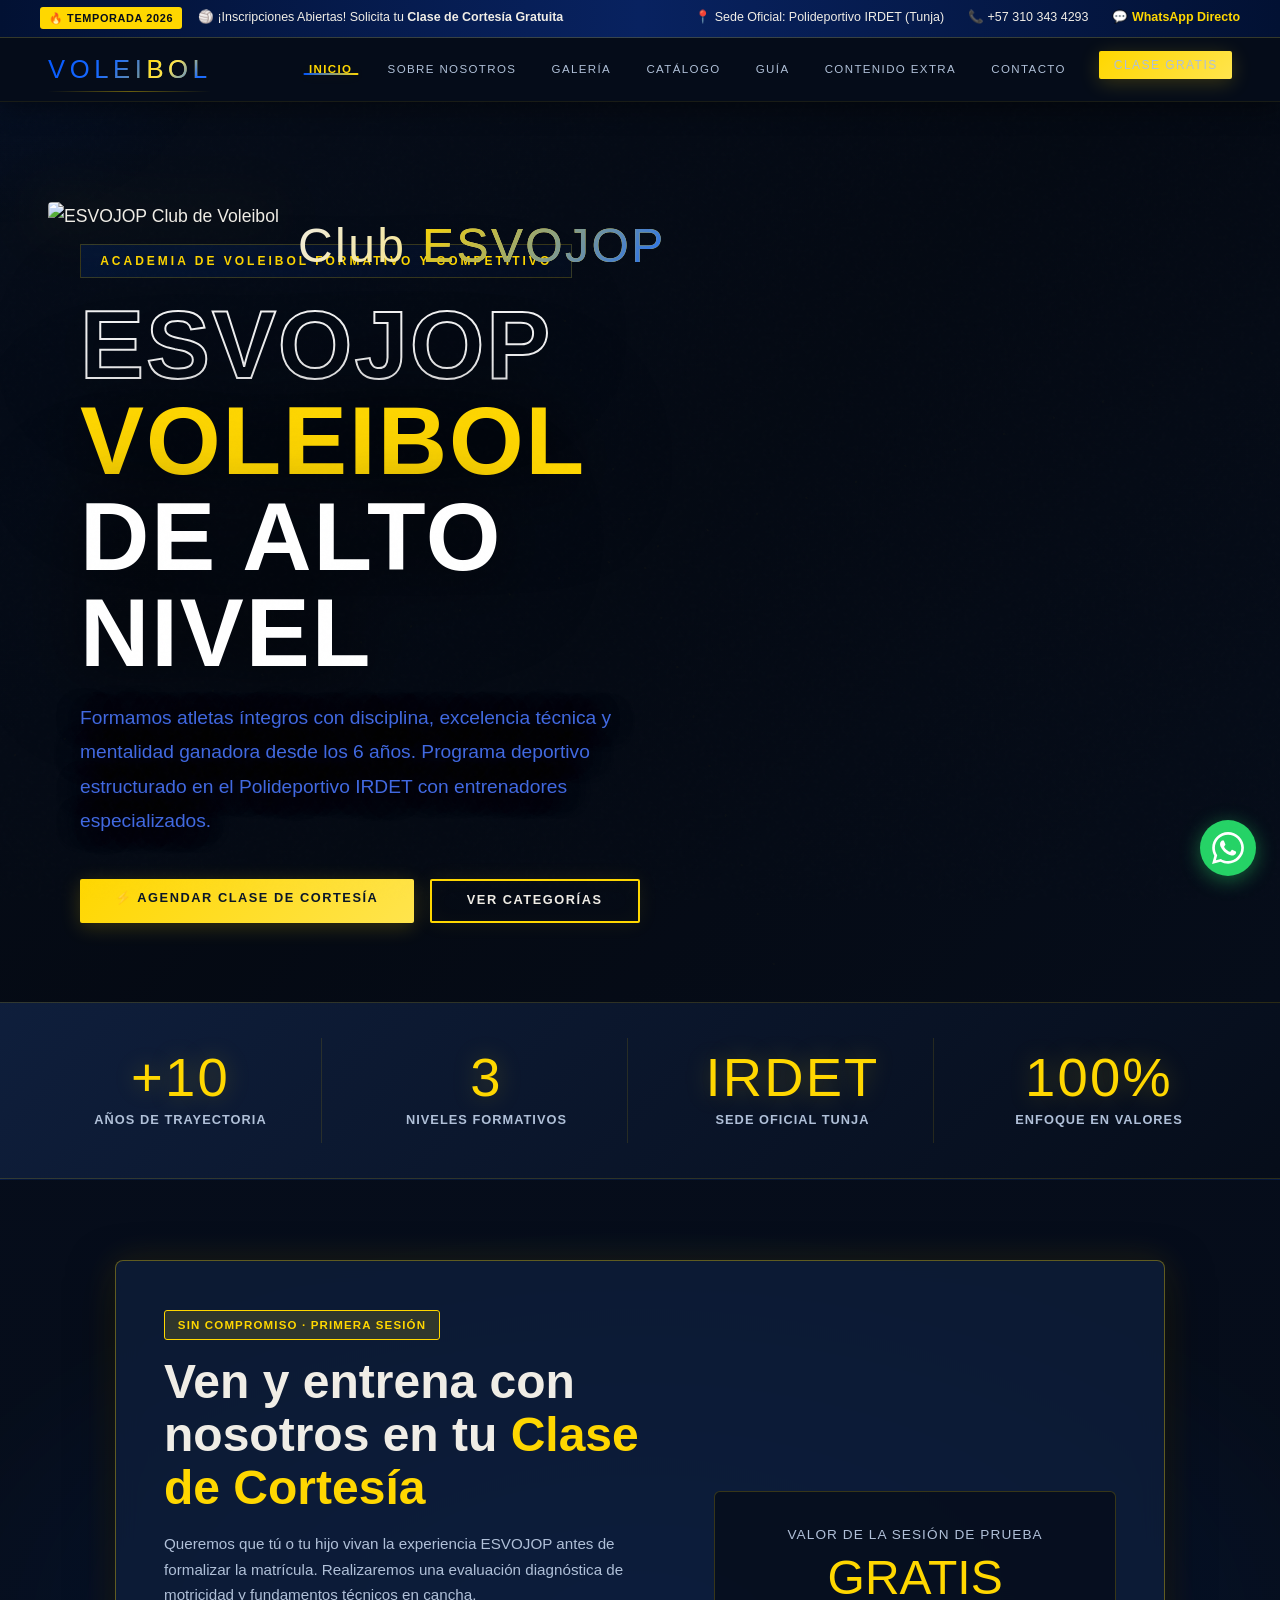
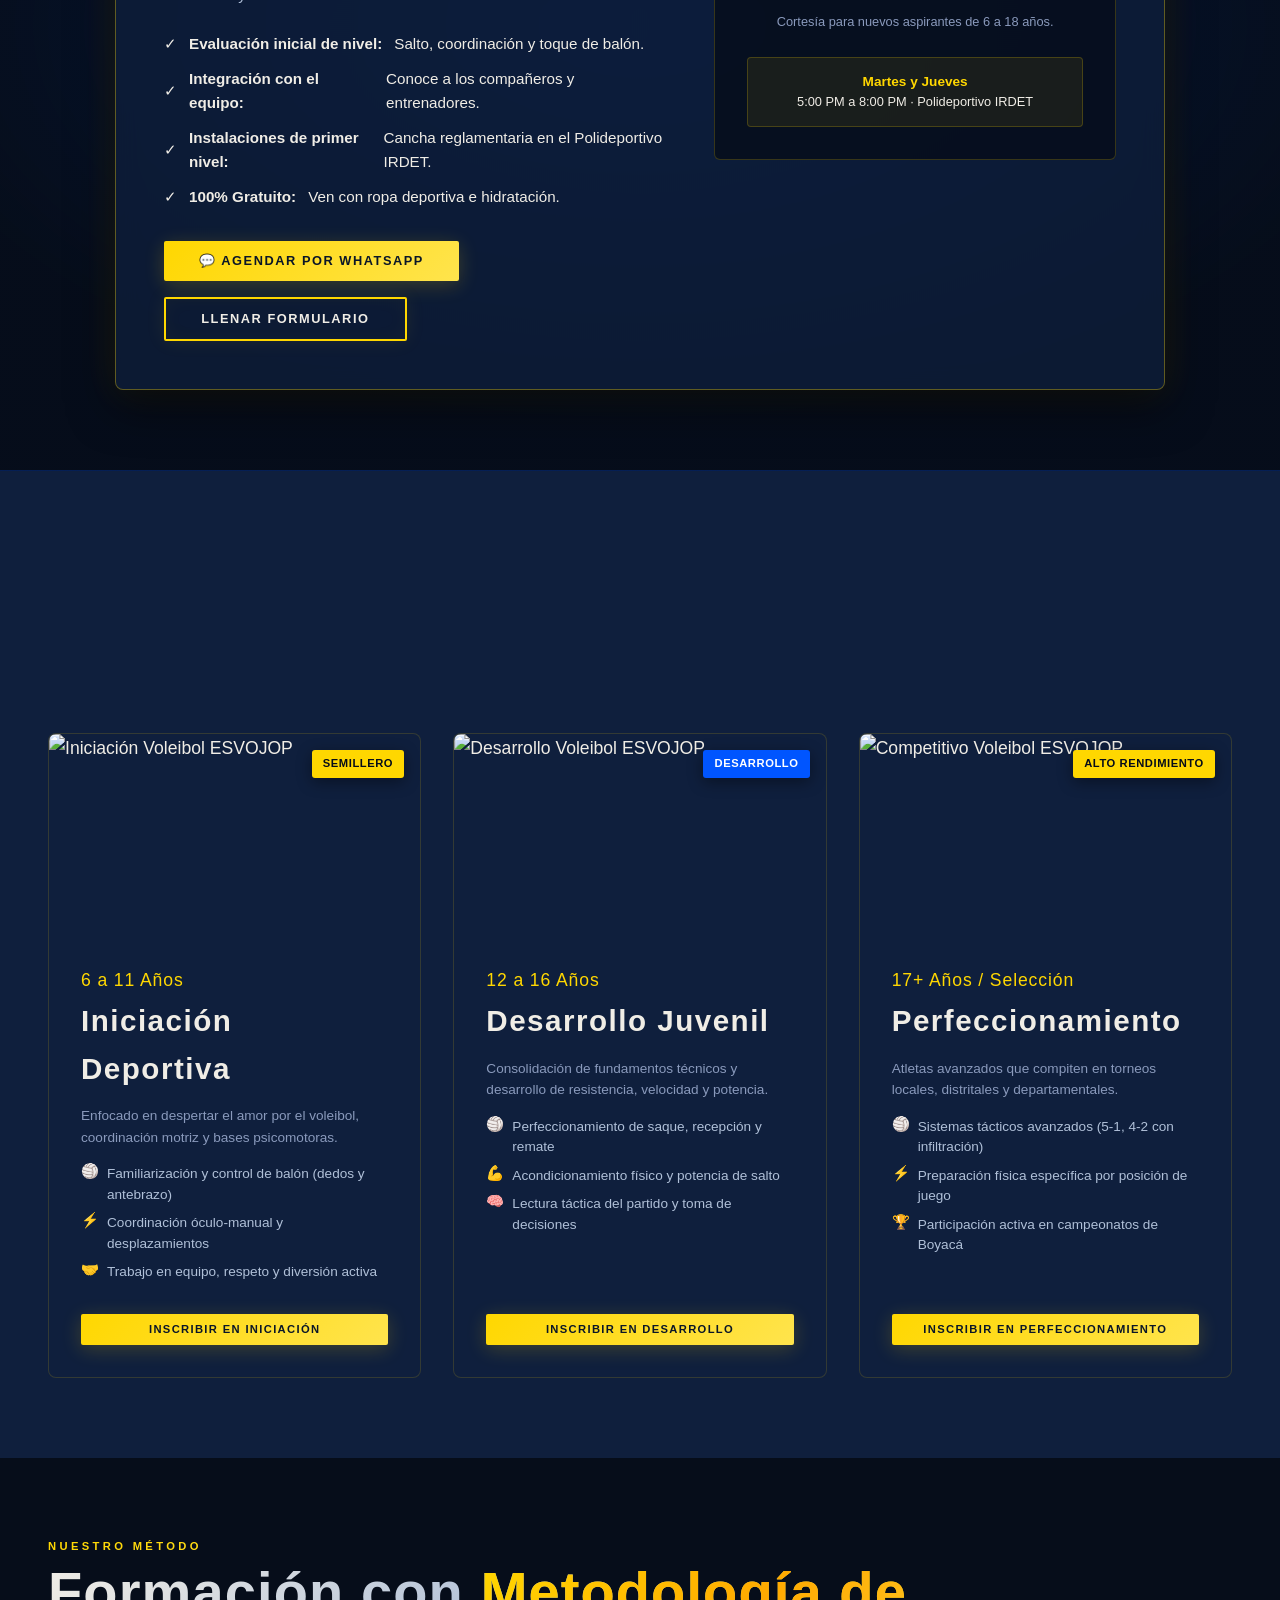
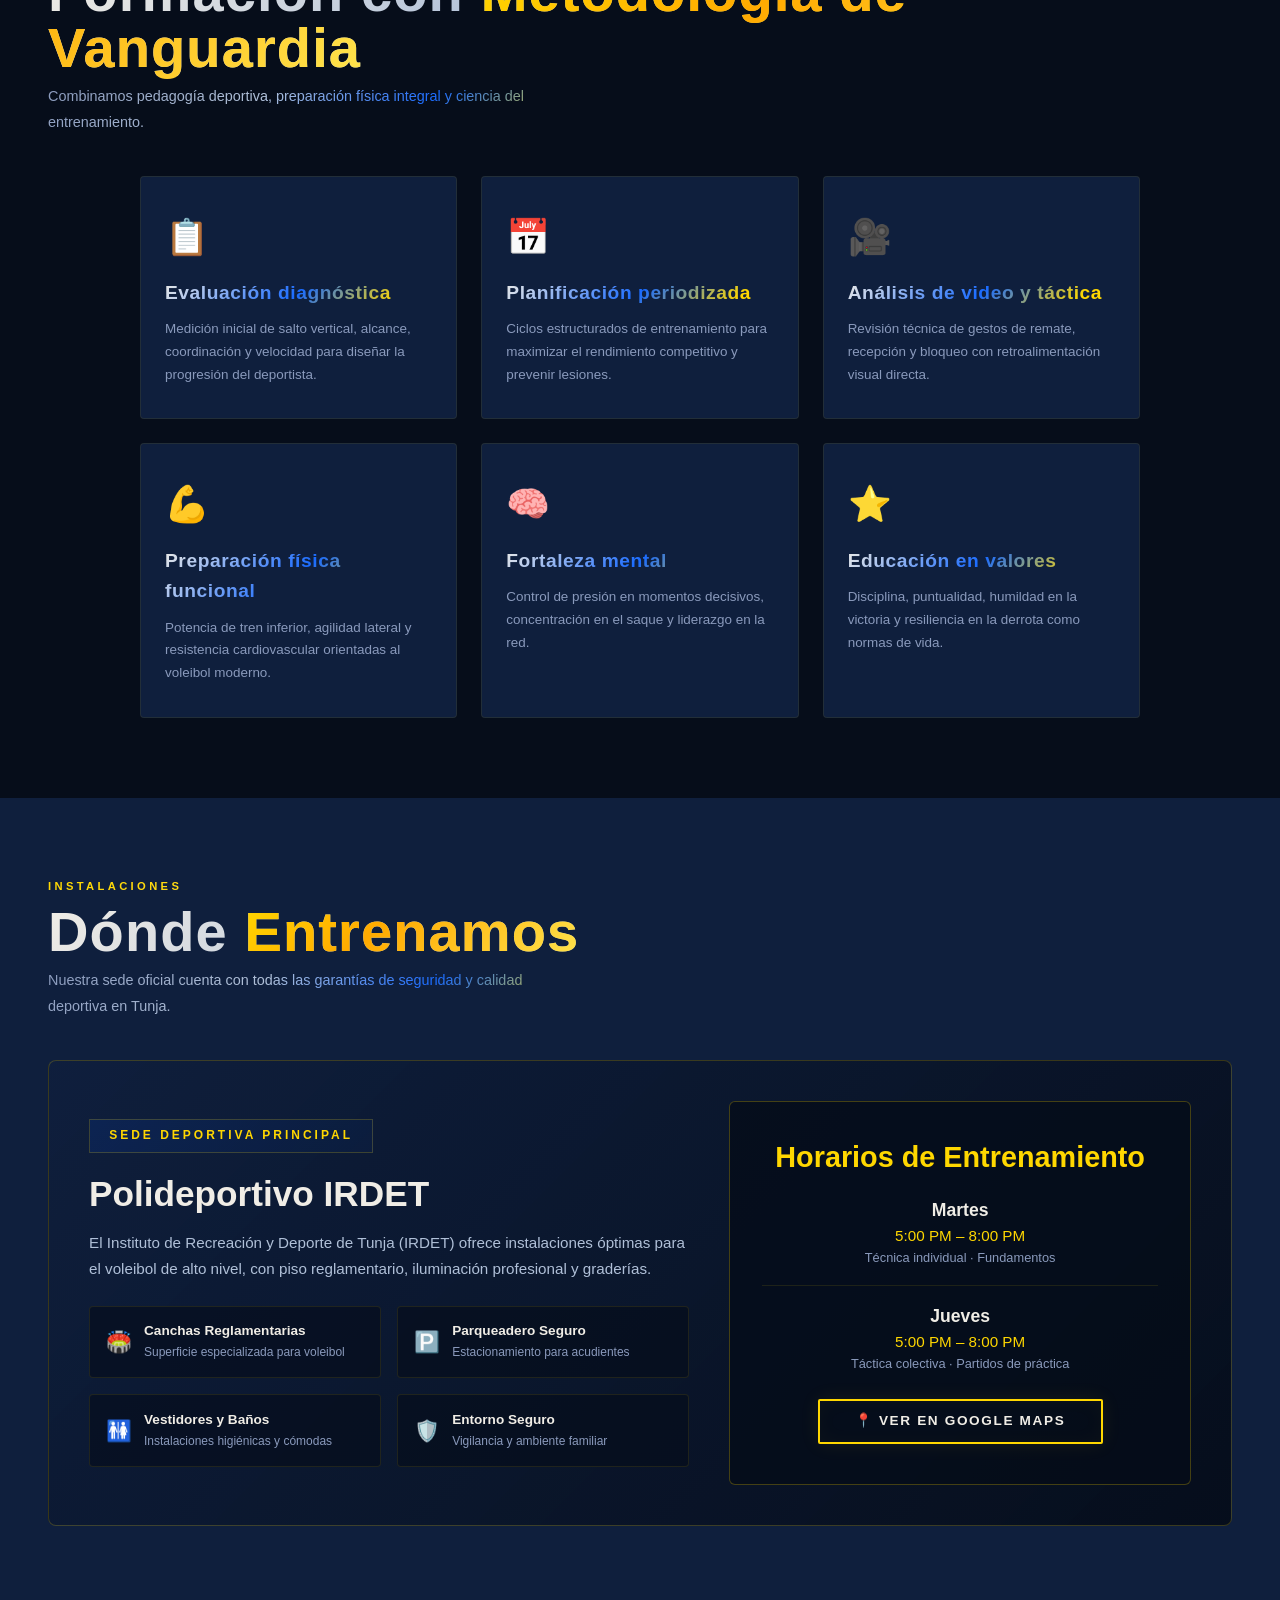
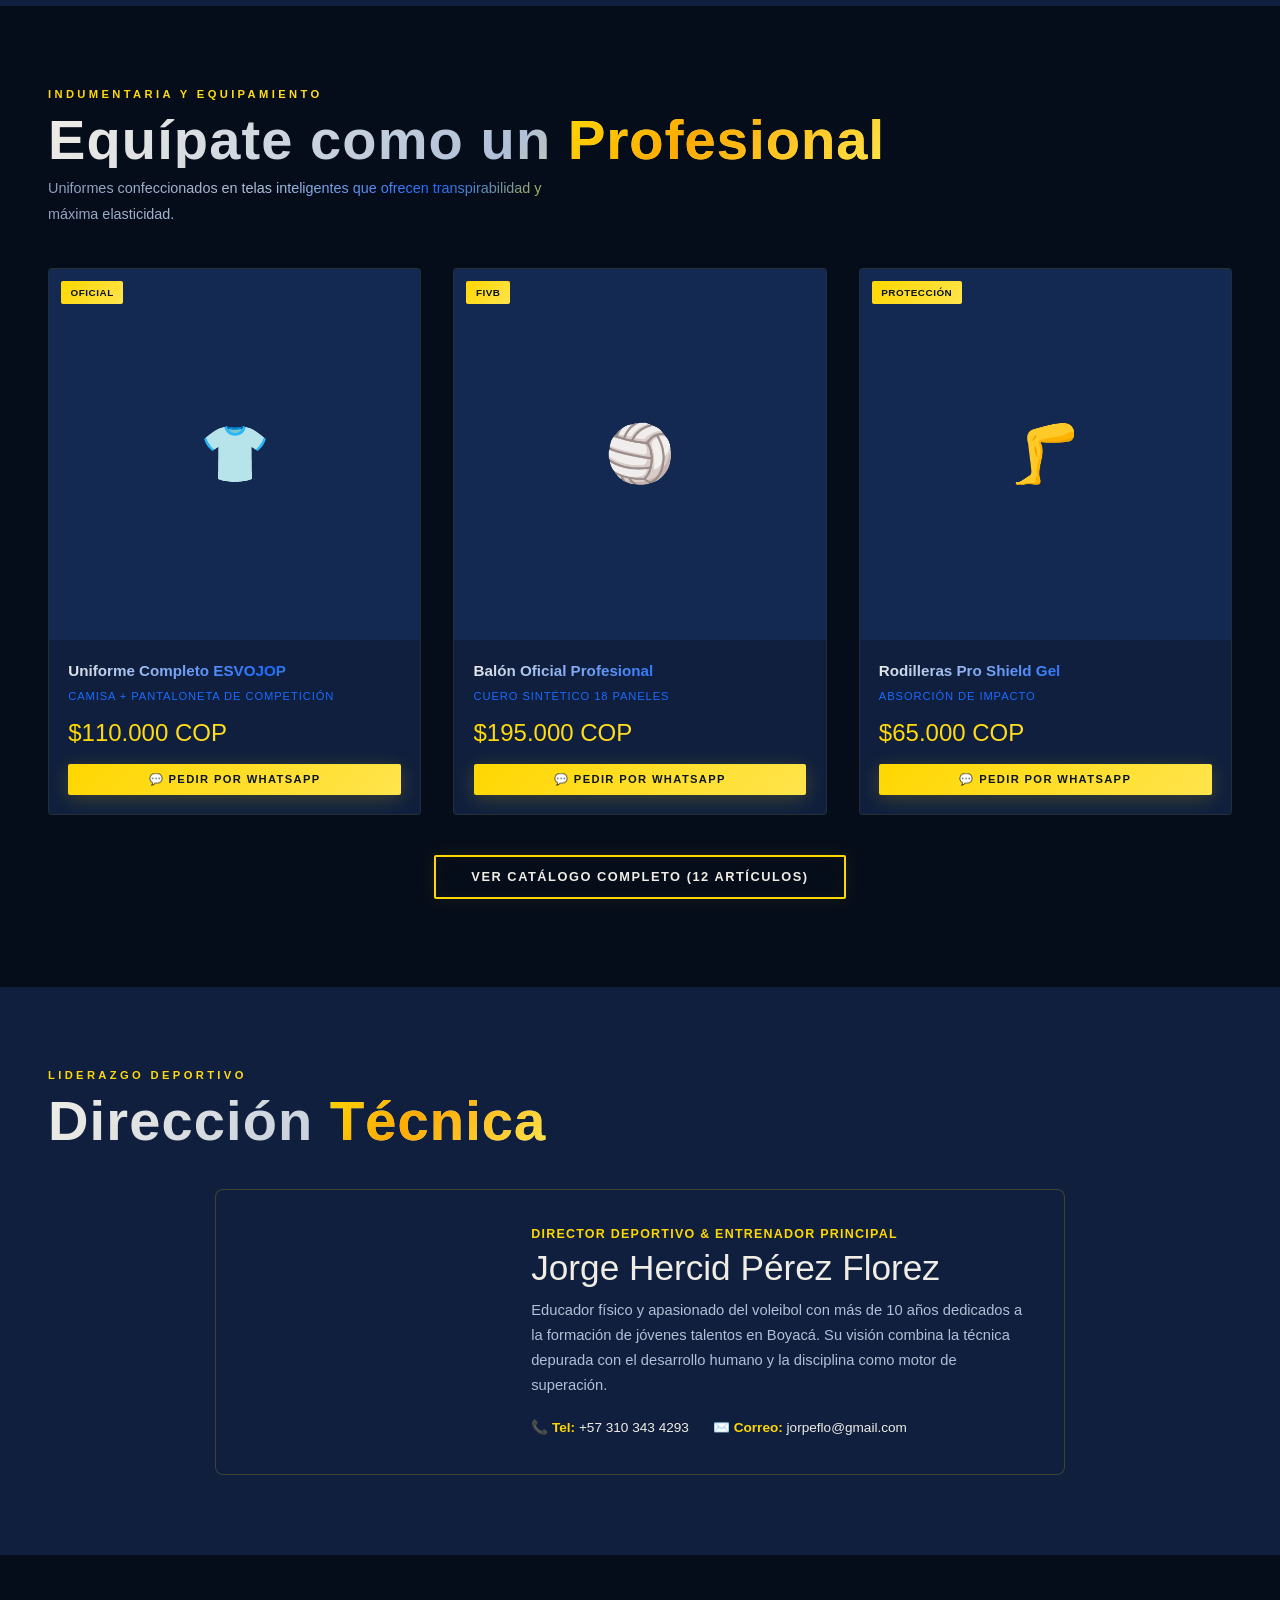
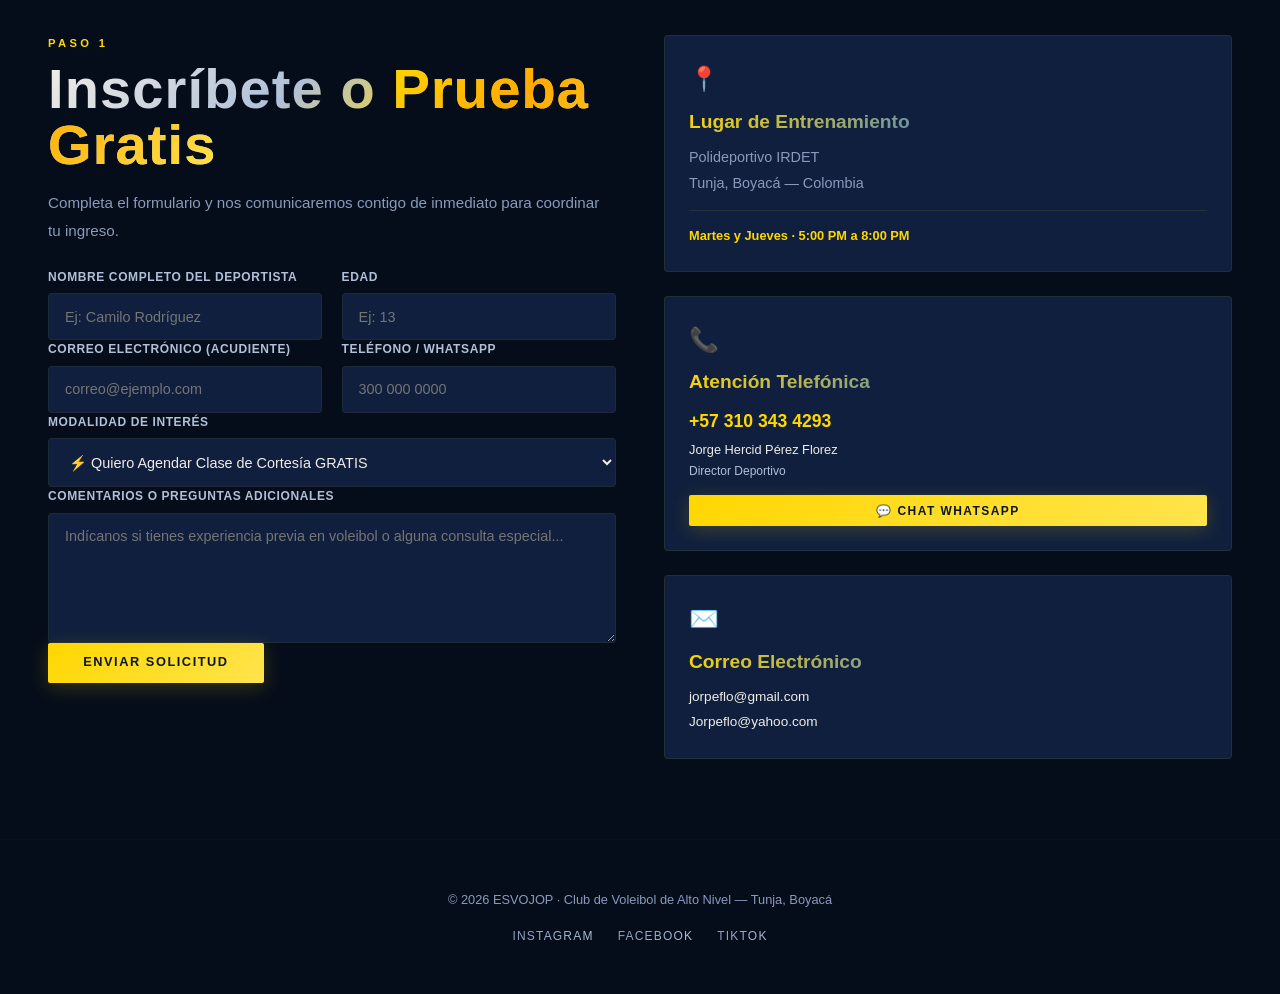
==== index.html @ 52ab551f "feat: Certificacion Oficial de Produccion MVP 1.0 - Rediseño Elite y Blindaje de Seguridad" ====
<!DOCTYPE html>
<html lang="es">
<head>
  <meta charset="UTF-8">
  <meta name="viewport" content="width=device-width, initial-scale=1.0">
  <title>ESVOJOP · Club de Voleibol de Alto Nivel | Tunja, Boyacá</title>
  <meta name="description" content="ESVOJOP · Club formativo y competitivo de voleibol en Tunja, Boyacá. Clases de cortesía gratis y formación deportiva desde los 6 años en el Polideportivo IRDET.">
  <meta property="og:title" content="ESVOJOP · Club de Voleibol de Alto Nivel">
  <meta property="og:description" content="Formación deportiva, disciplina y alto rendimiento en Tunja. Entrenamientos en el Polideportivo IRDET. ¡Agenda tu clase gratis!">
  <meta property="og:type" content="website">
  <link rel="icon" type="image/svg+xml" href="img/balon.svg">
  <link rel="preconnect" href="https://fonts.googleapis.com">
  <link rel="preconnect" href="https://fonts.gstatic.com" crossorigin>
  <link href="https://fonts.googleapis.com/css2?family=Bebas+Neue&family=Manrope:wght@400;600;700&display=swap" rel="stylesheet">
  <link rel="stylesheet" href="css/style.css">
  <meta http-equiv="Content-Security-Policy" content="default-src 'self'; script-src 'self' 'unsafe-inline'; style-src 'self' 'unsafe-inline' https://fonts.googleapis.com; font-src 'self' https://fonts.gstatic.com; img-src 'self' data:; connect-src 'self' https://formsubmit.co; frame-ancestors 'none'; form-action 'self' https://formsubmit.co">
  <meta name="referrer" content="strict-origin-when-cross-origin">
</head>
<body>

<div id="cursor"></div>

<!-- Top Announcement Bar & Navigation Header -->
<header class="site-header">
  <div class="top-bar">
    <div class="tb-left">
      <span class="tb-badge">🔥 Temporada 2026</span>
      <span>🏐 ¡Inscripciones Abiertas! Solicita tu <strong>Clase de Cortesía Gratuita</strong></span>
    </div>
    <div class="tb-right">
      <span>📍 Sede Oficial: Polideportivo IRDET (Tunja)</span>
      <span>📞 <a href="tel:+573103434293">+57 310 343 4293</a></span>
      <a href="https://wa.me/573103434293?text=Hola%20Profesor%20Jorge%2C%20quisiera%20solicitar%20una%20Clase%20de%20Cortes%C3%ADa%20Gratuita%20en%20ESVOJOP" target="_blank" rel="noopener noreferrer" style="color:var(--yellow);font-weight:700;">💬 WhatsApp Directo</a>
    </div>
  </div>

  <nav>
    <div class="logo">VOLEI<span>BOL</span></div>
    <button class="hamburger" aria-label="Menú" aria-expanded="false">
      <span></span><span></span><span></span>
    </button>
    <ul class="nav-links">
      <li><a href="index.html" class="active">Inicio</a></li>
      <li><a href="sobre-nosotros.html">Sobre Nosotros</a></li>
      <li><a href="galeria.html">Galería</a></li>
      <li><a href="tienda.html">Catálogo</a></li>
      <li><a href="guia.html">Guía</a></li>
      <li><a href="contenido-extra.html">Contenido Extra</a></li>
      <li><a href="contacto.html">Contacto</a></li>
      <li><a href="#clase-gratis" class="btn btn-secondary btn-sm" style="margin-left:1rem;padding:0.4rem 0.9rem;font-size:0.75rem;height:auto;line-height:1.2;">Clase Gratis</a></li>
    </ul>
  </nav>
</header>

<main>
  <!-- Hero Section Élite -->
  <section class="hero" id="inicio" style="background:linear-gradient(180deg, rgba(6,13,26,0.7) 0%, rgba(6,13,26,0.95) 100%), url('img/fotos/imagines/WhatsApp%20Image%202026-04-10%20at%206.04.24%20PM%20(1).jpeg') center/cover no-repeat;">
    <div class="hero-bg"></div>
    <div class="court-lines"></div>
    <div class="club-header reveal">
      <img src="img/fotos/logo/Captura%20de%20pantalla%202026-04-20%20130524.png" alt="ESVOJOP Club de Voleibol" class="club-logo">
      <div class="club-name">Club <span>ESVOJOP</span></div>
    </div>
    <div class="hero-content">
      <div class="hero-tag reveal"><span class="txt">Academia de Voleibol Formativo y Competitivo</span></div>
      <h1 class="reveal">
        <span class="outline">ESVOJOP</span><br>
        <span class="highlight">VOLEIBOL</span><br>
        <span class="blue-accent">DE ALTO NIVEL</span>
      </h1>
      <p class="reveal">Formamos atletas íntegros con disciplina, excelencia técnica y mentalidad ganadora desde los 6 años. Programa deportivo estructurado en el Polideportivo IRDET con entrenadores especializados.</p>
      <div class="hero-actions reveal">
        <a href="#clase-gratis" class="btn btn-secondary">⚡ Agendar Clase de Cortesía</a>
        <a href="#categorias" class="btn btn-outline">Ver Categorías</a>
      </div>
    </div>
  </section>

  <!-- Barra de Métricas de Confianza (Stats Strip) -->
  <div class="stats-strip">
    <div class="stats-grid reveal">
      <div class="stat-box">
        <div class="stat-number">+10</div>
        <div class="stat-label">Años de Trayectoria</div>
      </div>
      <div class="stat-box">
        <div class="stat-number">3</div>
        <div class="stat-label">Niveles Formativos</div>
      </div>
      <div class="stat-box">
        <div class="stat-number">IRDET</div>
        <div class="stat-label">Sede Oficial Tunja</div>
      </div>
      <div class="stat-box">
        <div class="stat-number">100%</div>
        <div class="stat-label">Enfoque en Valores</div>
      </div>
    </div>
  </div>

  <!-- Gancho Estrella: Clase de Cortesía Gratuita (Estilo Club Voley Master) -->
  <section class="trial-section" id="clase-gratis">
    <div class="container">
      <div class="trial-card reveal">
        <div class="trial-box-left">
          <span class="trial-badge">Sin Compromiso · Primera Sesión</span>
          <h2 class="trial-title">Ven y entrena con nosotros en tu <span>Clase de Cortesía</span></h2>
          <p style="color:var(--gray-light);font-size:0.95rem;line-height:1.7;">
            Queremos que tú o tu hijo vivan la experiencia ESVOJOP antes de formalizar la matrícula. Realizaremos una evaluación diagnóstica de motricidad y fundamentos técnicos en cancha.
          </p>
          <ul class="trial-list">
            <li><span>✓</span> <strong>Evaluación inicial de nivel:</strong> Salto, coordinación y toque de balón.</li>
            <li><span>✓</span> <strong>Integración con el equipo:</strong> Conoce a los compañeros y entrenadores.</li>
            <li><span>✓</span> <strong>Instalaciones de primer nivel:</strong> Cancha reglamentaria en el Polideportivo IRDET.</li>
            <li><span>✓</span> <strong>100% Gratuito:</strong> Ven con ropa deportiva e hidratación.</li>
          </ul>
          <div style="display:flex;gap:1rem;flex-wrap:wrap;">
            <a href="https://wa.me/573103434293?text=Hola%20Profesor%20Jorge%2C%20quiero%20agendar%20mi%20Clase%20de%20Cortes%C3%ADa%20Gratuita%20en%20ESVOJOP" target="_blank" rel="noopener noreferrer" class="btn btn-secondary">💬 Agendar por WhatsApp</a>
            <a href="#contacto" class="btn btn-outline">Llenar Formulario</a>
          </div>
        </div>
        <div class="trial-box-right">
          <div style="font-size:0.85rem;text-transform:uppercase;color:var(--gray-light);letter-spacing:0.08em;">Valor de la sesión de prueba</div>
          <div class="trial-price-tag">GRATIS</div>
          <p style="font-size:0.8rem;color:var(--gray);margin-bottom:1.5rem;">Cortesía para nuevos aspirantes de 6 a 18 años.</p>
          <div style="background:rgba(255,215,0,0.08);padding:0.8rem;border-radius:4px;border:1px solid rgba(255,215,0,0.2);">
            <div style="color:var(--yellow);font-weight:700;font-size:0.85rem;">Martes y Jueves</div>
            <div style="color:var(--white);font-size:0.8rem;">5:00 PM a 8:00 PM · Polideportivo IRDET</div>
          </div>
        </div>
      </div>
    </div>
  </section>

  <!-- Categorías Deportivas (Mini, Infantil, Juvenil, Mayores) -->
  <section class="surface-section" id="categorias">
    <div class="container">
      <div class="section-label reveal">Formación Progresiva</div>
      <h2 class="section-title reveal">Nuestras <span>Categorías</span></h2>
      <p class="levels-desc reveal">Diseñamos procesos de entrenamiento acordes a la etapa biológica y deportiva de cada atleta.</p>

      <div class="cat-grid-modern">
        <!-- Semillero / Iniciación -->
        <div class="cat-box reveal">
          <span class="cat-box-badge">Semillero</span>
          <img src="img/fotos/imagines/WhatsApp%20Image%202026-04-10%20at%206.04.25%20PM%20(3).jpeg" alt="Iniciación Voleibol ESVOJOP" class="cat-box-img">
          <div class="cat-box-body">
            <div class="cat-box-age">6 a 11 Años</div>
            <h3>Iniciación Deportiva</h3>
            <p style="font-size:0.85rem;color:var(--gray);line-height:1.6;">Enfocado en despertar el amor por el voleibol, coordinación motriz y bases psicomotoras.</p>
            <ul>
              <li><span class="bullet">🏐</span> Familiarización y control de balón (dedos y antebrazo)</li>
              <li><span class="bullet">⚡</span> Coordinación óculo-manual y desplazamientos</li>
              <li><span class="bullet">🤝</span> Trabajo en equipo, respeto y diversión activa</li>
            </ul>
            <a href="https://wa.me/573103434293?text=Hola%2C%20quiero%20informaci%C3%B3n%20para%20la%20Categor%C3%ADa%20Iniciaci%C3%B3n%20(6-11%20a%C3%B1os)" target="_blank" rel="noopener noreferrer" class="btn btn-secondary btn-sm">Inscribir en Iniciación</a>
          </div>
        </div>

        <!-- Desarrollo y Menores -->
        <div class="cat-box reveal">
          <span class="cat-box-badge" style="background:#0055ff;color:#fff;">Desarrollo</span>
          <img src="img/fotos/imagines/WhatsApp%20Image%202026-04-10%20at%206.04.24%20PM.jpeg" alt="Desarrollo Voleibol ESVOJOP" class="cat-box-img">
          <div class="cat-box-body">
            <div class="cat-box-age">12 a 16 Años</div>
            <h3>Desarrollo Juvenil</h3>
            <p style="font-size:0.85rem;color:var(--gray);line-height:1.6;">Consolidación de fundamentos técnicos y desarrollo de resistencia, velocidad y potencia.</p>
            <ul>
              <li><span class="bullet">🏐</span> Perfeccionamiento de saque, recepción y remate</li>
              <li><span class="bullet">💪</span> Acondicionamiento físico y potencia de salto</li>
              <li><span class="bullet">🧠</span> Lectura táctica del partido y toma de decisiones</li>
            </ul>
            <a href="https://wa.me/573103434293?text=Hola%2C%20quiero%20informaci%C3%B3n%20para%20la%20Categor%C3%ADa%20Desarrollo%20(12-16%20a%C3%B1os)" target="_blank" rel="noopener noreferrer" class="btn btn-secondary btn-sm">Inscribir en Desarrollo</a>
          </div>
        </div>

        <!-- Competitivo y Mayores -->
        <div class="cat-box reveal">
          <span class="cat-box-badge">Alto Rendimiento</span>
          <img src="img/fotos/imagines/WhatsApp%20Image%202026-04-10%20at%206.04.26%20PM%20(2).jpeg" alt="Competitivo Voleibol ESVOJOP" class="cat-box-img">
          <div class="cat-box-body">
            <div class="cat-box-age">17+ Años / Selección</div>
            <h3>Perfeccionamiento</h3>
            <p style="font-size:0.85rem;color:var(--gray);line-height:1.6;">Atletas avanzados que compiten en torneos locales, distritales y departamentales.</p>
            <ul>
              <li><span class="bullet">🏐</span> Sistemas tácticos avanzados (5-1, 4-2 con infiltración)</li>
              <li><span class="bullet">⚡</span> Preparación física específica por posición de juego</li>
              <li><span class="bullet">🏆</span> Participación activa en campeonatos de Boyacá</li>
            </ul>
            <a href="https://wa.me/573103434293?text=Hola%2C%20quiero%20informaci%C3%B3n%20para%20la%20Categor%C3%ADa%20Perfeccionamiento" target="_blank" rel="noopener noreferrer" class="btn btn-secondary btn-sm">Inscribir en Perfeccionamiento</a>
          </div>
        </div>
      </div>
    </div>
  </section>

  <!-- Metodología de Alto Rendimiento -->
  <section id="metodologia">
    <div class="container">
      <div class="section-label reveal">Nuestro Método</div>
      <h2 class="section-title reveal">Formación con <span>Metodología de Vanguardia</span></h2>
      <p class="levels-desc reveal">Combinamos pedagogía deportiva, preparación física integral y ciencia del entrenamiento.</p>
      <div class="met-grid">
        <div class="met-item reveal">
          <div class="met-icon">📋</div>
          <h4>Evaluación diagnóstica</h4>
          <p>Medición inicial de salto vertical, alcance, coordinación y velocidad para diseñar la progresión del deportista.</p>
        </div>
        <div class="met-item reveal">
          <div class="met-icon">📅</div>
          <h4>Planificación periodizada</h4>
          <p>Ciclos estructurados de entrenamiento para maximizar el rendimiento competitivo y prevenir lesiones.</p>
        </div>
        <div class="met-item reveal">
          <div class="met-icon">🎥</div>
          <h4>Análisis de video y táctica</h4>
          <p>Revisión técnica de gestos de remate, recepción y bloqueo con retroalimentación visual directa.</p>
        </div>
        <div class="met-item reveal">
          <div class="met-icon">💪</div>
          <h4>Preparación física funcional</h4>
          <p>Potencia de tren inferior, agilidad lateral y resistencia cardiovascular orientadas al voleibol moderno.</p>
        </div>
        <div class="met-item reveal">
          <div class="met-icon">🧠</div>
          <h4>Fortaleza mental</h4>
          <p>Control de presión en momentos decisivos, concentración en el saque y liderazgo en la red.</p>
        </div>
        <div class="met-item reveal">
          <div class="met-icon">⭐</div>
          <h4>Educación en valores</h4>
          <p>Disciplina, puntualidad, humildad en la victoria y resiliencia en la derrota como normas de vida.</p>
        </div>
      </div>
    </div>
  </section>

  <!-- Sede Oficial Polideportivo IRDET -->
  <section class="surface-section" id="sede">
    <div class="container">
      <div class="section-label reveal">Instalaciones</div>
      <h2 class="section-title reveal">Dónde <span>Entrenamos</span></h2>
      <p class="levels-desc reveal">Nuestra sede oficial cuenta con todas las garantías de seguridad y calidad deportiva en Tunja.</p>

      <div class="venue-strip reveal">
        <div>
          <div class="hero-tag" style="margin-bottom:0.8rem;"><span class="txt">Sede Deportiva Principal</span></div>
          <h3 style="font-family:var(--font-display);font-size:2.2rem;color:var(--white);margin-bottom:0.5rem;">Polideportivo IRDET</h3>
          <p style="color:var(--gray-light);font-size:0.95rem;line-height:1.7;">
            El Instituto de Recreación y Deporte de Tunja (IRDET) ofrece instalaciones óptimas para el voleibol de alto nivel, con piso reglamentario, iluminación profesional y graderías.
          </p>
          <div class="venue-features">
            <div class="v-feat">
              <span class="vf-icon">🏟️</span>
              <div>
                <h5>Canchas Reglamentarias</h5>
                <p>Superficie especializada para voleibol</p>
              </div>
            </div>
            <div class="v-feat">
              <span class="vf-icon">🅿️</span>
              <div>
                <h5>Parqueadero Seguro</h5>
                <p>Estacionamiento para acudientes</p>
              </div>
            </div>
            <div class="v-feat">
              <span class="vf-icon">🚻</span>
              <div>
                <h5>Vestidores y Baños</h5>
                <p>Instalaciones higiénicas y cómodas</p>
              </div>
            </div>
            <div class="v-feat">
              <span class="vf-icon">🛡️</span>
              <div>
                <h5>Entorno Seguro</h5>
                <p>Vigilancia y ambiente familiar</p>
              </div>
            </div>
          </div>
        </div>

        <div style="background:rgba(6,13,26,0.8);border:1px solid rgba(255,215,0,0.25);border-radius:6px;padding:2rem;text-align:center;">
          <h4 style="font-family:var(--font-display);font-size:1.8rem;color:var(--yellow);margin-bottom:1rem;">Horarios de Entrenamiento</h4>
          <div style="border-bottom:1px solid rgba(255,215,0,0.1);padding-bottom:1rem;margin-bottom:1rem;">
            <div style="font-weight:700;color:var(--white);font-size:1.1rem;">Martes</div>
            <div style="color:var(--yellow);font-size:0.95rem;">5:00 PM – 8:00 PM</div>
            <div style="font-size:0.8rem;color:var(--gray);">Técnica individual · Fundamentos</div>
          </div>
          <div style="margin-bottom:1.5rem;">
            <div style="font-weight:700;color:var(--white);font-size:1.1rem;">Jueves</div>
            <div style="color:var(--yellow);font-size:0.95rem;">5:00 PM – 8:00 PM</div>
            <div style="font-size:0.8rem;color:var(--gray);">Táctica colectiva · Partidos de práctica</div>
          </div>
          <a href="https://maps.google.com/?q=Polideportivo+IRDET+Tunja" target="_blank" rel="noopener noreferrer" class="btn btn-outline btn-block" style="font-size:0.85rem;">📍 Ver en Google Maps</a>
        </div>
      </div>
    </div>
  </section>

  <!-- Muestra de Indumentaria Oficial (Catálogo Rápido) -->
  <section id="tienda-rapida">
    <div class="container">
      <div class="section-label reveal">Indumentaria y Equipamiento</div>
      <h2 class="section-title reveal">Equípate como un <span>Profesional</span></h2>
      <p class="levels-desc reveal">Uniformes confeccionados en telas inteligentes que ofrecen transpirabilidad y máxima elasticidad.</p>

      <div class="grid-3 reveal" style="margin-top:2.5rem;">
        <div class="card product-card">
          <div class="img-wrap">
            <span>👕</span>
            <span class="badge">Oficial</span>
          </div>
          <div class="info">
            <h4>Uniforme Completo ESVOJOP</h4>
            <div class="category">Camisa + Pantaloneta de Competición</div>
            <div class="price">$110.000 COP</div>
            <a href="https://wa.me/573103434293?text=Hola%20Profesor%20Jorge%2C%20quiero%20pedir%20el%20Uniforme%20Completo%20ESVOJOP" target="_blank" rel="noopener noreferrer" class="btn btn-secondary btn-sm" style="margin-top:0.75rem;text-align:center;justify-content:center;display:flex;">💬 Pedir por WhatsApp</a>
          </div>
        </div>

        <div class="card product-card">
          <div class="img-wrap">
            <span>🏐</span>
            <span class="badge">FIVB</span>
          </div>
          <div class="info">
            <h4>Balón Oficial Profesional</h4>
            <div class="category">Cuero Sintético 18 Paneles</div>
            <div class="price">$195.000 COP</div>
            <a href="https://wa.me/573103434293?text=Hola%20Profesor%20Jorge%2C%20quiero%20pedir%20el%20Bal%C3%B3n%20Oficial%20Profesional" target="_blank" rel="noopener noreferrer" class="btn btn-secondary btn-sm" style="margin-top:0.75rem;text-align:center;justify-content:center;display:flex;">💬 Pedir por WhatsApp</a>
          </div>
        </div>

        <div class="card product-card">
          <div class="img-wrap">
            <span>🦵</span>
            <span class="badge">Protección</span>
          </div>
          <div class="info">
            <h4>Rodilleras Pro Shield Gel</h4>
            <div class="category">Absorción de Impacto</div>
            <div class="price">$65.000 COP</div>
            <a href="https://wa.me/573103434293?text=Hola%20Profesor%20Jorge%2C%20quiero%20pedir%20las%20Rodilleras%20Pro%20Shield%20Gel" target="_blank" rel="noopener noreferrer" class="btn btn-secondary btn-sm" style="margin-top:0.75rem;text-align:center;justify-content:center;display:flex;">💬 Pedir por WhatsApp</a>
          </div>
        </div>
      </div>

      <div style="text-align:center;margin-top:2.5rem;">
        <a href="tienda.html" class="btn btn-outline">Ver Catálogo Completo (12 Artículos)</a>
      </div>
    </div>
  </section>

  <!-- Dirección Técnica / Coach -->
  <section class="surface-section">
    <div class="container">
      <div class="section-label reveal">Liderazgo Deportivo</div>
      <h2 class="section-title reveal">Dirección <span>Técnica</span></h2>
      <div class="coach-card reveal">
        <div class="coach-photo" style="background-image:url('img/fotos/imagines/WhatsApp%20Image%202026-04-10%20at%206.04.26%20PM.jpeg');"></div>
        <div class="coach-info">
          <div class="coach-role">Director Deportivo & Entrenador Principal</div>
          <div class="coach-name">Jorge Hercid Pérez Florez</div>
          <p style="color:var(--gray-light);font-size:0.92rem;line-height:1.7;margin-bottom:1.2rem;">
            Educador físico y apasionado del voleibol con más de 10 años dedicados a la formación de jóvenes talentos en Boyacá. Su visión combina la técnica depurada con el desarrollo humano y la disciplina como motor de superación.
          </p>
          <div style="display:flex;gap:1.5rem;flex-wrap:wrap;font-size:0.85rem;">
            <div><strong style="color:var(--yellow);">📞 Tel:</strong> <a href="tel:+573103434293" style="color:var(--white);text-decoration:none;">+57 310 343 4293</a></div>
            <div><strong style="color:var(--yellow);">✉️ Correo:</strong> <a href="mailto:jorpeflo@gmail.com" style="color:var(--white);text-decoration:none;">jorpeflo@gmail.com</a></div>
          </div>
        </div>
      </div>
    </div>
  </section>

  <!-- Formulario de Captación Integrado (Clase Gratis o Matrícula) -->
  <section id="contacto">
    <div class="container">
      <div class="contact-grid">
        <div class="reveal">
          <div class="section-label">Paso 1</div>
          <h2 class="section-title" style="text-align:left;">Inscríbete o <span>Prueba Gratis</span></h2>
          <p style="font-size:0.95rem;color:var(--gray);margin-bottom:1.5rem;">Completa el formulario y nos comunicaremos contigo de inmediato para coordinar tu ingreso.</p>

          <form action="https://formsubmit.co/avimateo2@gmail.com" method="POST" id="form-contacto">
            <input type="text" name="_honey" style="display:none" tabindex="-1" autocomplete="off">
            <input type="hidden" name="_subject" value="Nuevo registro ESVOJOP desde la web">
            <div class="form-row">
              <div class="form-group">
                <label for="nombre">Nombre completo del deportista</label>
                <input type="text" name="name" id="nombre" class="form-control" placeholder="Ej: Camilo Rodríguez" required>
              </div>
              <div class="form-group">
                <label for="edad">Edad</label>
                <input type="number" name="age" id="edad" class="form-control" placeholder="Ej: 13" min="5" max="99" required>
              </div>
            </div>
            <div class="form-row">
              <div class="form-group">
                <label for="email">Correo electrónico (Acudiente)</label>
                <input type="email" name="email" id="email" class="form-control" placeholder="correo@ejemplo.com" required>
              </div>
              <div class="form-group">
                <label for="telefono">Teléfono / WhatsApp</label>
                <input type="tel" name="phone" id="telefono" class="form-control" placeholder="300 000 0000" required>
              </div>
            </div>
            <div class="form-group">
              <label for="asunto">Modalidad de Interés</label>
              <select name="subject" id="asunto" class="form-control">
                <option value="Clase de Cortesia Gratuita">⚡ Quiero Agendar Clase de Cortesía GRATIS</option>
                <option value="Inscripcion Oficial ($90.000 COP)">🏐 Inscripción Oficial al Club ($90.000 COP)</option>
                <option value="Informacion General">ℹ️ Información sobre Horarios y Categorías</option>
              </select>
            </div>
            <div class="form-group">
              <label for="mensaje">Comentarios o preguntas adicionales</label>
              <textarea name="message" id="mensaje" class="form-control" placeholder="Indícanos si tienes experiencia previa en voleibol o alguna consulta especial..." rows="5"></textarea>
            </div>
            <button type="submit" class="btn btn-lg btn-secondary btn-block">Enviar Solicitud</button>
          </form>
        </div>

        <div class="contact-info reveal">
          <div class="contact-card">
            <span class="icon">📍</span>
            <h4>Lugar de Entrenamiento</h4>
            <p>Polideportivo IRDET<br>Tunja, Boyacá — Colombia</p>
            <div style="margin-top:0.8rem;padding-top:0.8rem;border-top:1px solid rgba(255,215,0,0.1);">
              <p style="font-size:0.8rem;color:var(--yellow);font-weight:700;">Martes y Jueves · 5:00 PM a 8:00 PM</p>
            </div>
          </div>
          <div class="contact-card">
            <span class="icon">📞</span>
            <h4>Atención Telefónica</h4>
            <p style="font-size:1.1rem;font-weight:700;"><a href="tel:+573103434293" style="color:var(--yellow);text-decoration:none;">+57 310 343 4293</a></p>
            <p style="font-size:0.8rem;color:var(--white);">Jorge Hercid Pérez Florez</p>
            <p style="font-size:0.75rem;color:var(--gray-light);">Director Deportivo</p>
            <a href="https://wa.me/573103434293?text=Hola%20Profesor%20Jorge%2C%20quisiera%20informaci%C3%B3n%20sobre%20el%20Club%20ESVOJOP" target="_blank" rel="noopener noreferrer" class="btn btn-sm btn-secondary" style="margin-top:0.8rem;display:flex;align-items:center;justify-content:center;gap:0.4rem;font-size:0.75rem;">💬 Chat WhatsApp</a>
          </div>
          <div class="contact-card">
            <span class="icon">✉️</span>
            <h4>Correo Electrónico</h4>
            <p style="font-size:0.85rem;"><a href="mailto:jorpeflo@gmail.com" style="color:var(--white);text-decoration:none;">jorpeflo@gmail.com</a></p>
            <p style="font-size:0.85rem;"><a href="mailto:Jorpeflo@yahoo.com" style="color:var(--white);text-decoration:none;">Jorpeflo@yahoo.com</a></p>
          </div>
        </div>
      </div>
    </div>
  </section>
</main>

<footer>
  <p>© 2026 ESVOJOP · Club de Voleibol de Alto Nivel &mdash; Tunja, Boyacá</p>
  <div class="social">
    <a href="https://wa.me/573103434293?text=Hola%2C%20quisiera%20el%20enlace%20al%20Instagram%20oficial%20de%20ESVOJOP" target="_blank" rel="noopener noreferrer" aria-label="Instagram de ESVOJOP">Instagram</a>
    <a href="https://wa.me/573103434293?text=Hola%2C%20quisiera%20el%20enlace%20al%20Facebook%20oficial%20de%20ESVOJOP" target="_blank" rel="noopener noreferrer" aria-label="Facebook de ESVOJOP">Facebook</a>
    <a href="https://wa.me/573103434293?text=Hola%2C%20quisiera%20el%20enlace%20al%20TikTok%20oficial%20de%20ESVOJOP" target="_blank" rel="noopener noreferrer" aria-label="TikTok de ESVOJOP">TikTok</a>
  </div>
</footer>

<a href="https://wa.me/573103434293?text=Hola%20Profesor%20Jorge%2C%20quisiera%20informaci%C3%B3n%20sobre%20el%20Club%20ESVOJOP" class="btn-whatsapp-float" target="_blank" rel="noopener noreferrer" aria-label="Contactar por WhatsApp">
  <svg viewBox="0 0 24 24" aria-hidden="true"><path d="M.057 24l1.687-6.163c-1.041-1.804-1.588-3.849-1.587-5.946.003-6.556 5.338-11.891 11.893-11.891 3.181.001 6.167 1.24 8.413 3.488 2.245 2.248 3.481 5.236 3.48 8.414-.003 6.557-5.338 11.892-11.893 11.892-1.99-.001-3.951-.5-5.688-1.448l-6.305 1.654zm6.597-3.807c1.676.995 3.276 1.591 5.392 1.592 5.448 0 9.886-4.434 9.889-9.885.002-5.462-4.415-9.89-9.881-9.892-5.452 0-9.887 4.434-9.889 9.884-.001 2.225.651 3.891 1.746 5.634l-.999 3.648 3.742-.981zm11.387-5.464c-.074-.124-.272-.198-.57-.347-.297-.149-1.758-.868-2.031-.967-.272-.099-.47-.149-.669.149-.198.297-.768.967-.941 1.165-.173.198-.347.223-.644.074-.297-.149-1.255-.462-2.39-1.475-.883-.788-1.48-1.761-1.653-2.059-.173-.297-.018-.458.13-.606.134-.133.297-.347.446-.521.151-.172.2-.296.3-.495.099-.198.05-.372-.025-.521-.075-.148-.669-1.611-.916-2.206-.242-.579-.487-.501-.669-.51l-.57-.01c-.198 0-.52.074-.792.372s-1.04 1.016-1.04 2.479 1.065 2.876 1.213 3.074c.149.198 2.095 3.2 5.076 4.487.709.306 1.263.489 1.694.626.712.226 1.36.194 1.872.118.571-.085 1.758-.719 2.006-1.413.248-.695.248-1.29.173-1.414z"/></svg>
</a>

<script src="js/main.js"></script>
<script src="js/modules/contacto.js"></script>
</body>
</html>
---- css/style.css ----
/* ═══════════════════════════════════════════
   VOLEIBOL · PASIÓN EN LA RED
   Style - Blue & Yellow
   ═══════════════════════════════════════════ */

/* ── Reset & Variables ── */
*, *::before, *::after { margin: 0; padding: 0; box-sizing: border-box; }

:root {
  --bg: #060d1a;
  --bg-alt: #0a1628;
  --surface: #0f1f3d;
  --surface-2: #142952;
  --blue: #0055ff;
  --blue-dark: #0033aa;
  --blue-glow: rgba(0, 85, 255, 0.15);
  --blue-bright: #1a6bff;
  --yellow: #ffd700;
  --yellow-bright: #ffe44d;
  --yellow-glow: rgba(255, 215, 0, 0.2);
  --white: #f0ede6;
  --gray: #8a9abc;
  --gray-light: #b0c0d8;
  --font-display: 'Bebas Neue', sans-serif;
  --font-body: 'Manrope', sans-serif;
  --radius: 4px;
  --transition: 0.3s ease;
}

html { scroll-behavior: smooth; }

img { max-width: 100%; height: auto; display: block; }

body {
  font-family: var(--font-body);
  background: var(--bg);
  color: var(--white);
  overflow-x: hidden;
  line-height: 1.6;
  min-height: 100vh;
  display: flex;
  flex-direction: column;
  font-size: 1.1rem;
}

p { line-height: 1.8; color: var(--gray); }

/* ── Text Blend Utilities ── */
.txt-gradient-blue-yellow {
  background: linear-gradient(135deg, var(--blue-bright), #3a8bff 30%, var(--yellow) 70%, var(--yellow-bright));
  -webkit-background-clip: text;
  -webkit-text-fill-color: transparent;
  background-clip: text;
}

.txt-gradient-yellow-blue {
  background: linear-gradient(135deg, var(--yellow), var(--yellow-bright) 30%, var(--blue-bright) 70%, var(--blue));
  -webkit-background-clip: text;
  -webkit-text-fill-color: transparent;
  background-clip: text;
}

.txt-gradient-blue {
  background: linear-gradient(135deg, var(--blue), var(--blue-bright));
  -webkit-background-clip: text;
  -webkit-text-fill-color: transparent;
  background-clip: text;
}

.txt-gradient-yellow {
  background: linear-gradient(135deg, var(--yellow), var(--yellow-bright));
  -webkit-background-clip: text;
  -webkit-text-fill-color: transparent;
  background-clip: text;
}

.txt-glow-yellow {
  text-shadow: 0 0 20px rgba(255, 215, 0, 0.15), 0 0 40px rgba(255, 215, 0, 0.05);
}

.txt-glow-blue {
  text-shadow: 0 0 20px rgba(0, 85, 255, 0.15), 0 0 40px rgba(0, 85, 255, 0.05);
}

.txt-blend {
  mix-blend-mode: difference;
}

::selection {
  background: var(--yellow);
  color: var(--bg);
}

/* ── Grain Texture ── */
body::before {
  content: '';
  position: fixed; inset: 0; z-index: 999;
  pointer-events: none;
  opacity: 0.025;
  background-image: url("data:image/svg+xml,%3Csvg viewBox='0 0 256 256' xmlns='http://www.w3.org/2000/svg'%3E%3Cfilter id='n'%3E%3CfeTurbulence type='fractalNoise' baseFrequency='.8' numOctaves='5' stitchTiles='stitch'/%3E%3C/filter%3E%3Crect width='100%25' height='100%25' filter='url(%23n)' opacity='.5'/%3E%3C/svg%3E");
}

/* ── Cursor Glow ── */
#cursor {
  position: fixed; pointer-events: none; z-index: 998;
  width: 500px; height: 500px; border-radius: 50%;
  background: radial-gradient(circle, rgba(0, 85, 255, 0.06) 0%, transparent 65%);
  transform: translate(-50%, -50%);
  transition: left 0.08s ease, top 0.08s ease;
}

@media (max-width: 768px) {
  #cursor { display: none; }
}

/* ── Site Header & Navigation ── */
.site-header {
  position: sticky; top: 0; left: 0; right: 0; z-index: 1000;
  box-shadow: 0 4px 25px rgba(0, 0, 0, 0.45);
}

nav {
  position: relative;
  padding: 0 3rem;
  display: flex; justify-content: space-between; align-items: center;
  background: rgba(6, 13, 26, 0.96);
  backdrop-filter: blur(16px);
  border-bottom: 1px solid rgba(255, 215, 0, 0.08);
  height: 64px;
}

nav .logo {
  font-family: var(--font-display);
  font-size: 1.6rem; letter-spacing: 0.18em;
  background: linear-gradient(135deg, var(--blue), var(--blue-bright) 25%, var(--yellow) 65%, var(--yellow-bright));
  background-size: 150% 150%;
  -webkit-background-clip: text;
  -webkit-text-fill-color: transparent;
  background-clip: text;
  animation: logoShimmer 4s ease-in-out infinite;
  position: relative;
}

nav .logo::after {
  content: '';
  position: absolute; bottom: -2px; left: 0; right: 0;
  height: 1px;
  background: linear-gradient(90deg, transparent, var(--yellow), transparent);
  opacity: 0.4;
}

nav .logo span {
  background: linear-gradient(135deg, var(--yellow), var(--yellow-bright) 40%, var(--blue-bright) 80%);
  -webkit-background-clip: text;
  -webkit-text-fill-color: transparent;
  background-clip: text;
}

@keyframes logoShimmer {
  0%, 100% { background-position: 0% 50%; }
  50% { background-position: 100% 50%; }
}

nav .nav-links {
  display: flex; gap: 0; list-style: none; align-items: center;
  height: 100%;
}

nav .nav-links a {
  color: var(--gray-light); text-decoration: none; font-size: 0.72rem;
  font-weight: 500; letter-spacing: 0.12em; text-transform: uppercase;
  padding: 0 1.1rem; height: 64px; line-height: 64px;
  transition: all 0.25s ease; position: relative;
}

nav .nav-links a::before {
  content: '';
  position: absolute; bottom: 0; left: 50%; transform: translateX(-50%);
  width: 0; height: 2px;
  background: linear-gradient(90deg, var(--blue), var(--yellow));
  transition: width 0.3s ease;
  border-radius: 1px;
  box-shadow: 0 0 12px rgba(255, 215, 0, 0.1);
}

nav .nav-links a::after {
  content: '';
  position: absolute; inset: 0.5rem 0.5rem; border-radius: var(--radius);
  opacity: 0; transition: opacity 0.25s ease; z-index: -1;
}

nav .nav-links a:hover {
  color: var(--white);
}

nav .nav-links a:hover::before {
  width: 60%;
}

nav .nav-links a:hover::after {
  background: rgba(255, 255, 255, 0.03);
  opacity: 1;
}

nav .nav-links a.active {
  color: var(--yellow);
  font-weight: 600;
}

nav .nav-links a.active::before {
  width: 70%;
}

nav .nav-links a.active::after {
  background: rgba(255, 215, 0, 0.03);
  opacity: 1;
}

/* ── Hamburger ── */
.hamburger {
  display: none; flex-direction: column; gap: 5px;
  cursor: pointer; background: none; border: none; padding: 4px;
}

.hamburger span {
  display: block; width: 24px; height: 2px;
  background: var(--white); transition: all var(--transition);
  border-radius: 1px;
}

.hamburger.open span:nth-child(1) { transform: translateY(7px) rotate(45deg); background: var(--yellow); }
.hamburger.open span:nth-child(2) { opacity: 0; }
.hamburger.open span:nth-child(3) { transform: translateY(-7px) rotate(-45deg); background: var(--yellow); }

/* ── Main ── */
main { flex: 1; padding-top: 0; }

/* ── Page Header ── */
.page-header {
  padding: 7rem 3rem 3rem; text-align: center;
  position: relative; overflow: hidden;
  background:
    radial-gradient(ellipse 100% 50% at 50% 0%, rgba(0, 85, 255, 0.08) 0%, transparent 70%),
    radial-gradient(ellipse 60% 80% at 20% 100%, rgba(255, 215, 0, 0.04) 0%, transparent 60%);
}

.page-header .bg-lines {
  position: absolute; inset: 0; overflow: hidden; z-index: 0;
}

.page-header .bg-lines::before {
  content: ''; position: absolute;
  top: 50%; left: 50%; width: 200%; height: 1px;
  background: repeating-linear-gradient(90deg, transparent, transparent 40px, rgba(255,215,0,0.03) 40px, rgba(255,215,0,0.03) 42px);
  transform: translate(-50%, -50%) rotate(-12deg);
}

.page-header .bg-lines::after {
  content: ''; position: absolute;
  top: 50%; left: 50%; height: 200%; width: 1px;
  background: repeating-linear-gradient(0deg, transparent, transparent 40px, rgba(255,215,0,0.03) 40px, rgba(255,215,0,0.03) 42px);
  transform: translate(-50%, -50%) rotate(-12deg);
}

.page-header > * { position: relative; z-index: 1; }

.page-header-overlay {
  position: absolute; inset: 0; z-index: 0;
  background: rgba(6, 13, 26, 0.35);
}

.page-tag {
  display: inline-block; font-size: 0.7rem; font-weight: 700; letter-spacing: 0.3em;
  text-transform: uppercase; margin-bottom: 0.75rem;
  padding: 0.35rem 1.1rem;
  background: linear-gradient(135deg, rgba(0,85,255,0.15), rgba(0,85,255,0.05));
  border: 1px solid rgba(255, 215, 0, 0.2);
  border-radius: 2px;
}

.page-tag .txt {
  background: linear-gradient(135deg, var(--yellow), var(--yellow-bright) 60%, var(--blue-bright));
  -webkit-background-clip: text;
  -webkit-text-fill-color: transparent;
  background-clip: text;
}

.page-title {
  font-family: var(--font-display);
  font-size: clamp(3rem, 6vw, 5.5rem);
  letter-spacing: 0.02em; line-height: 1;
  background: linear-gradient(135deg, var(--white), #c8d6e5 30%, var(--blue-bright) 60%, var(--yellow) 85%, var(--yellow-bright));
  -webkit-background-clip: text;
  -webkit-text-fill-color: transparent;
  background-clip: text;
  filter: drop-shadow(0 0 40px rgba(0, 85, 255, 0.06));
}

.page-title .blue-only {
  background: linear-gradient(135deg, var(--blue), var(--blue-bright));
  -webkit-background-clip: text;
  -webkit-text-fill-color: transparent;
  background-clip: text;
}

.page-title .yellow-only {
  background: linear-gradient(135deg, var(--yellow), var(--yellow-bright));
  -webkit-background-clip: text;
  -webkit-text-fill-color: transparent;
  background-clip: text;
}

.page-desc {
  max-width: 580px; margin: 1rem auto 0;
  font-size: 0.95rem;
  background: linear-gradient(135deg, var(--gray), var(--gray-light) 40%, var(--blue-bright) 70%, var(--yellow));
  -webkit-background-clip: text;
  -webkit-text-fill-color: transparent;
  background-clip: text;
}

/* ── Sections ── */
section { padding: 5rem 3rem; position: relative; }

.section-label {
  font-size: 0.7rem; font-weight: 700; letter-spacing: 0.3em; text-transform: uppercase;
  margin-bottom: 0.5rem;
  background: linear-gradient(135deg, var(--yellow), var(--yellow-bright) 50%, var(--blue-bright));
  -webkit-background-clip: text;
  -webkit-text-fill-color: transparent;
  background-clip: text;
}

.section-title {
  font-family: var(--font-display);
  font-size: clamp(2.2rem, 4.5vw, 3.5rem);
  letter-spacing: 0.02em; line-height: 1;
  margin-bottom: 1rem;
  background: linear-gradient(135deg, var(--white), var(--gray-light) 40%, var(--yellow) 70%, var(--yellow-bright));
  -webkit-background-clip: text;
  -webkit-text-fill-color: transparent;
  background-clip: text;
}

.section-title span {
  background: linear-gradient(135deg, var(--yellow), #ffaa00 40%, var(--yellow-bright));
  -webkit-background-clip: text;
  -webkit-text-fill-color: transparent;
  background-clip: text;
}

.container { max-width: 1200px; margin: 0 auto; }

.surface-section { background: var(--surface); }

/* ── Buttons ── */
.btn {
  display: inline-block; padding: 0.85rem 2.2rem; font-family: var(--font-body);
  font-weight: 700; font-size: 0.8rem; text-transform: uppercase; letter-spacing: 0.12em;
  text-decoration: none; border: none; cursor: pointer;
  transition: all var(--transition); border-radius: 2px;
  line-height: 1; position: relative; overflow: hidden;
}

.btn-primary {
  background: linear-gradient(135deg, var(--blue), var(--blue-bright));
  color: #fff;
  box-shadow: 0 4px 20px rgba(0, 85, 255, 0.25);
}

.btn-primary:hover {
  transform: translateY(-3px);
  box-shadow: 0 8px 35px rgba(0, 85, 255, 0.4);
}

.btn-secondary {
  background: linear-gradient(135deg, var(--yellow), var(--yellow-bright));
  color: #0a1628;
  box-shadow: 0 4px 20px rgba(255, 215, 0, 0.2);
}

.btn-secondary:hover {
  transform: translateY(-3px);
  box-shadow: 0 8px 35px rgba(255, 215, 0, 0.35);
}

.btn-outline {
  background: transparent; color: var(--white);
  border: 2px solid var(--yellow);
  position: relative;
  box-shadow: 0 0 20px rgba(255,215,0,0.08), inset 0 0 20px rgba(255,215,0,0.03);
}

.btn-outline:hover {
  border-color: var(--yellow-bright);
  transform: translateY(-3px);
  background: linear-gradient(135deg, rgba(0,85,255,0.1), rgba(255,215,0,0.05));
  color: var(--yellow-bright);
  -webkit-text-fill-color: var(--yellow-bright);
  box-shadow: 0 8px 35px rgba(255,215,0,0.25), 0 0 40px rgba(255,215,0,0.1);
}

.btn-sm { padding: 0.6rem 1.5rem; font-size: 0.7rem; }

/* ── Cards ── */
.card {
  background: var(--surface); border-radius: var(--radius);
  border: 1px solid rgba(255, 215, 0, 0.08);
  transition: all 0.4s;
  overflow: hidden;
}

.card:hover {
  transform: translateY(-5px);
  border-color: var(--yellow);
  box-shadow: 0 15px 45px rgba(0, 0, 0, 0.4), 0 0 20px rgba(255, 215, 0, 0.05);
}

/* ── Grid Helpers ── */
.grid-2 { display: grid; grid-template-columns: repeat(auto-fit, minmax(300px, 1fr)); gap: 2rem; }
.grid-3 { display: grid; grid-template-columns: repeat(auto-fit, minmax(260px, 1fr)); gap: 2rem; }
.grid-4 { display: grid; grid-template-columns: repeat(auto-fit, minmax(220px, 1fr)); gap: 2rem; }

/* ═══════════════════════════════════════════
   HERO
   ═══════════════════════════════════════════ */
.hero {
  min-height: 100vh; display: flex; align-items: center; position: relative;
  padding: 8rem 3rem 4rem; overflow: hidden;
}

.hero-bg {
  position: absolute; inset: 0; z-index: 0;
  background:
    radial-gradient(ellipse 80% 60% at 70% 40%, rgba(0, 85, 255, 0.12) 0%, transparent 70%),
    radial-gradient(ellipse 50% 70% at 20% 80%, rgba(255, 215, 0, 0.06) 0%, transparent 60%),
    radial-gradient(ellipse 60% 60% at 90% 80%, rgba(0, 85, 255, 0.05) 0%, transparent 50%);
}

.hero .court-lines {
  position: absolute; inset: 0; z-index: 0; overflow: hidden;
}

.hero .court-lines::before {
  content: ''; position: absolute;
  top: 50%; left: 50%; width: 200%; height: 2px;
  background: repeating-linear-gradient(90deg, transparent, transparent 50px, rgba(255,215,0,0.03) 50px, rgba(255,215,0,0.03) 52px);
  transform: translate(-50%, -50%) rotate(-18deg);
}

.hero .court-lines::after {
  content: ''; position: absolute;
  top: 50%; left: 50%; height: 200%; width: 2px;
  background: repeating-linear-gradient(0deg, transparent, transparent 50px, rgba(255,215,0,0.03) 50px, rgba(255,215,0,0.03) 52px);
  transform: translate(-50%, -50%) rotate(-18deg);
}

.hero-content {
  position: relative; z-index: 1; max-width: 750px;
  width: 100%; text-align: left;
  margin-left: 0; margin-right: auto; padding-left: 2rem;
}

.hero-content h1,
.hero-content p { text-align: left; margin-left: 0; }

.hero-tag {
  display: inline-block; font-size: 0.75rem; font-weight: 700; letter-spacing: 0.25em;
  text-transform: uppercase; margin-bottom: 1.2rem;
  padding: 0.4rem 1.2rem;
  background: linear-gradient(135deg, rgba(0,85,255,0.12), rgba(0,85,255,0.04));
  border: 1px solid rgba(255, 215, 0, 0.2);
}

.hero-tag .txt {
  color: var(--yellow);
  background: none;
  -webkit-text-fill-color: var(--yellow);
}

.hero h1 {
  font-family: var(--font-display);
  font-size: clamp(3rem, 10vw, 6rem);
  line-height: 1; letter-spacing: 0.02em;
}

@keyframes shimmerText {
  0%, 100% { background-position: 0% 50%; }
  50% { background-position: 100% 50%; }
}

.hero h1 .outline {
  color: #fff;
  -webkit-text-fill-color: transparent;
  -webkit-text-stroke: 2px rgba(255, 255, 255, 0.95);
  text-stroke: 2px rgba(255, 255, 255, 0.95);
  filter: drop-shadow(0 4px 30px rgba(0,0,0,0.7)) drop-shadow(0 0 50px rgba(0, 0, 0, 0.4));
}

.hero h1 .highlight {
  color: var(--yellow);
  -webkit-text-fill-color: var(--yellow);
  background: none;
  filter: drop-shadow(0 4px 30px rgba(0,0,0,0.7)) drop-shadow(0 0 50px rgba(0, 0, 0, 0.4));
}

.hero h1 .blue-accent {
  color: #fff;
  -webkit-text-fill-color: #fff;
  background: none;
  filter: drop-shadow(0 4px 30px rgba(0,0,0,0.7)) drop-shadow(0 0 50px rgba(0, 0, 0, 0.4));
}

.hero p {
  font-size: 1.2rem; color: #4169E1;
  -webkit-text-fill-color: #4169E1;
  background: none;
  max-width: 600px; margin: 1.2rem 0 2.5rem;
  line-height: 1.8;
  text-shadow: 0 2px 25px rgba(0,0,0,0.9), 0 0 50px rgba(0,0,0,0.4);
}

.hero-actions { display: flex; gap: 1rem; flex-wrap: wrap; justify-content: flex-start; }

.hero::before {
  content: ''; position: absolute; inset: 0; z-index: 0;
  background: url('../img/fotos/imagines/WhatsApp%20Image%202026-04-10%20at%206.04.26%20PM%20(2).jpeg') center/cover no-repeat;
  filter: contrast(1.2) saturate(1.15) brightness(1.08);
}
.hero::after {
  content: ''; position: absolute; inset: 0; z-index: 1;
  background: linear-gradient(135deg, rgba(6,13,26,0.7), rgba(0,0,0,0.25) 50%, rgba(6,13,26,0.6));
}
.hero > * { position: relative; z-index: 2; }

/* ═══════════════════════════════════════════
   POSITIONS
   ═══════════════════════════════════════════ */
.pos-card { padding: 2.5rem 2rem; position: relative; }

.pos-card .num {
  font-family: var(--font-display); font-size: 4.5rem; line-height: 1;
  color: rgba(0, 85, 255, 0.08); position: absolute; top: 0.3rem; right: 1rem;
}

.pos-card h3 {
  font-family: var(--font-display); font-size: 1.6rem; letter-spacing: 0.03em;
  margin-bottom: 0.75rem;
  background: linear-gradient(135deg, var(--white), var(--blue-bright) 50%, var(--yellow) 85%);
  -webkit-background-clip: text;
  -webkit-text-fill-color: transparent;
  background-clip: text;
  transition: all var(--transition);
}

.pos-card:hover h3 {
  background: linear-gradient(135deg, var(--yellow), var(--yellow-bright) 40%, var(--blue-bright) 80%);
  -webkit-background-clip: text;
  -webkit-text-fill-color: transparent;
  background-clip: text;
}

.pos-card p { font-size: 0.9rem; color: var(--gray); line-height: 1.7; transition: color var(--transition); }
.pos-card:hover p { color: var(--gray-light); }

.pos-card .icon {
  font-size: 2.2rem; margin-bottom: 1rem; display: block;
  transition: transform var(--transition);
}

.pos-card:hover .icon { transform: scale(1.15); }

/* ═══════════════════════════════════════════
   LEVELS (Niveles de Juego)
   ═══════════════════════════════════════════ */
.levels-desc {
  max-width: 520px; margin: -0.5rem 0 2.5rem; font-size: 0.9rem;
  background: linear-gradient(135deg, var(--gray), var(--gray-light) 40%, var(--blue-bright) 70%, var(--yellow));
  -webkit-background-clip: text;
  -webkit-text-fill-color: transparent;
  background-clip: text;
}

.levels-grid {
  display: flex; align-items: center; gap: 0.5rem;
  justify-content: center; flex-wrap: wrap;
}

.level-card {
  background: var(--bg-alt); padding: 2rem; border-radius: var(--radius);
  border: 1px solid rgba(255, 215, 0, 0.12);
  flex: 1; min-width: 260px; max-width: 340px;
  transition: all 0.4s; position: relative;
  box-shadow: 0 0 15px rgba(255, 215, 0, 0.02);
}

.level-card:hover {
  transform: translateY(-6px);
  border-color: var(--yellow);
  box-shadow: 0 15px 45px rgba(0, 0, 0, 0.3), 0 0 20px rgba(255, 215, 0, 0.06);
}

.level-badge {
  display: inline-block; font-size: 0.6rem; font-weight: 800;
  letter-spacing: 0.15em; text-transform: uppercase;
  padding: 0.3rem 0.9rem; border-radius: 2px; margin-bottom: 1rem;
}

.level-inicial {
  background: linear-gradient(135deg, #1a6bff33, #0055ff22);
  border: 1px solid rgba(255, 215, 0, 0.15);
  color: var(--blue-bright);
}

.level-avanzado {
  background: linear-gradient(135deg, #ffd70033, #ffaa0022);
  border: 1px solid rgba(255, 215, 0, 0.25);
  color: var(--yellow);
}

.level-profesional {
  background: linear-gradient(135deg, #ff6b0033, #ff3d0022);
  border: 1px solid rgba(255, 215, 0, 0.15);
  color: #ff6b00;
}

.level-icon { font-size: 2.5rem; margin-bottom: 0.5rem; }

.level-card h3 {
  font-family: var(--font-display); font-size: 1.5rem; margin-bottom: 0.5rem;
  background: linear-gradient(135deg, var(--white), var(--blue-bright) 50%, var(--yellow) 80%);
  -webkit-background-clip: text;
  -webkit-text-fill-color: transparent;
  background-clip: text;
}

/* Skill list */
.level-card ul { list-style: none; display: flex; flex-direction: column; gap: 0.6rem; }

.level-card ul li {
  font-size: 0.82rem; color: var(--gray); line-height: 1.5;
  display: flex; gap: 0.6rem; align-items: flex-start;
  padding: 0.4rem 0.5rem; border-radius: var(--radius);
  transition: background var(--transition);
}

.level-card ul li:hover {
  background: rgba(0, 85, 255, 0.04);
}

.level-card ul li .skill-icon {
  flex-shrink: 0; font-size: 0.9rem; line-height: 1.5;
  opacity: 0.7; transition: opacity var(--transition);
}

.level-card ul li:hover .skill-icon { opacity: 1; }

.level-card ul li strong {
  color: var(--white); font-weight: 600;
}

.level-progress {
  margin-top: 1.2rem; display: flex; align-items: center; gap: 0.8rem;
}

.level-progress .progress-track {
  flex: 1; height: 4px; background: rgba(255, 255, 255, 0.04);
  border-radius: 2px; overflow: hidden;
}

.level-progress .progress-bar {
  height: 100%; border-radius: 2px;
  background: linear-gradient(90deg, var(--blue), var(--blue-bright) 40%, var(--yellow) 80%, var(--yellow-bright));
  transition: width 0.6s ease;
  position: relative;
}

.level-progress .progress-bar::after {
  content: ''; position: absolute; right: 0; top: 50%; transform: translateY(-50%);
  width: 8px; height: 8px; border-radius: 50%;
  background: var(--yellow); box-shadow: 0 0 10px var(--yellow-glow);
}

.progress-label {
  font-size: 0.65rem; text-transform: uppercase; letter-spacing: 0.08em;
  white-space: nowrap;
  background: linear-gradient(135deg, var(--blue-bright), var(--yellow));
  -webkit-background-clip: text;
  -webkit-text-fill-color: transparent;
  background-clip: text;
}

.level-arrow {
  font-size: 1.8rem; opacity: 0.25; flex-shrink: 0;
  filter: grayscale(1) brightness(1.5);
  transition: opacity var(--transition);
}

.level-arrow:hover { opacity: 0.5; }

@media (max-width: 900px) {
  .levels-grid { flex-direction: column; }
  .level-arrow { transform: rotate(90deg); }
  .level-card { max-width: 100%; }
  .progress-label { white-space: normal; }
}

/* ═══════════════════════════════════════════
   PROGRAMA (6 pilares)
   ═══════════════════════════════════════════ */
.prog-grid {
  display: grid;
  grid-template-columns: repeat(3, 1fr);
  gap: 1.2rem;
  max-width: 900px;
  margin: 0 auto;
}

.prog-item {
  background: var(--bg-alt);
  padding: 1.8rem 1.5rem;
  border-radius: var(--radius);
  border: 1px solid rgba(255, 215, 0, 0.08);
  text-align: center;
  transition: all 0.4s;
  position: relative;
}

.prog-item:hover {
  transform: translateY(-4px);
  border-color: var(--yellow);
  box-shadow: 0 10px 30px rgba(0, 0, 0, 0.3), 0 0 15px rgba(255, 215, 0, 0.04);
}

.p-icon { font-size: 2rem; margin-bottom: 0.6rem; display: block; }

.prog-item h4 {
  font-family: var(--font-display);
  font-size: 1.2rem; letter-spacing: 0.03em; margin-bottom: 0.4rem;
  background: linear-gradient(135deg, var(--white), var(--blue-bright) 50%, var(--yellow) 85%);
  -webkit-background-clip: text;
  -webkit-text-fill-color: transparent;
  background-clip: text;
}

.prog-item p { font-size: 0.82rem; color: var(--gray); line-height: 1.6; }

@media (max-width: 768px) {
  .prog-grid { grid-template-columns: repeat(2, 1fr); }
}

@media (max-width: 480px) {
  .prog-grid { grid-template-columns: 1fr; }
}

/* ═══════════════════════════════════════════
   BENEFICIOS
   ═══════════════════════════════════════════ */
.bene-grid {
  display: grid;
  grid-template-columns: repeat(2, 1fr);
  gap: 1.2rem;
  max-width: 800px;
  margin: 0 auto;
}

.bene-item {
  display: flex; gap: 1rem; align-items: flex-start;
  background: var(--bg-alt);
  padding: 1.5rem;
  border-radius: var(--radius);
  border: 1px solid rgba(255, 215, 0, 0.08);
  transition: all 0.4s;
  position: relative;
}

.bene-item:hover {
  transform: translateY(-3px);
  border-color: var(--yellow);
  box-shadow: 0 8px 25px rgba(0, 0, 0, 0.3);
}

.b-icon { font-size: 1.8rem; flex-shrink: 0; line-height: 1; }

.bene-item h4 {
  font-size: 0.92rem; margin-bottom: 0.25rem;
  background: linear-gradient(135deg, var(--white), var(--blue-bright) 50%, var(--yellow) 80%);
  -webkit-background-clip: text;
  -webkit-text-fill-color: transparent;
  background-clip: text;
}

.bene-item p { font-size: 0.78rem; color: var(--gray); line-height: 1.6; }

@media (max-width: 768px) {
  .bene-grid { grid-template-columns: 1fr; }
}

/* ═══════════════════════════════════════════
   METODOLOGÍA
   ═══════════════════════════════════════════ */
.met-grid {
  display: grid;
  grid-template-columns: repeat(3, 1fr);
  gap: 1.5rem;
  max-width: 1000px;
  margin: 0 auto;
}

.met-item {
  background: var(--surface);
  padding: 2rem 1.5rem;
  border-radius: var(--radius);
  border: 1px solid rgba(255, 215, 0, 0.08);
  transition: all 0.4s;
  position: relative;
}

.met-item:hover {
  transform: translateY(-5px);
  border-color: var(--yellow);
  box-shadow: 0 12px 35px rgba(0, 0, 0, 0.35), 0 0 20px rgba(255, 215, 0, 0.05);
}

.met-icon { font-size: 2.2rem; margin-bottom: 0.8rem; display: block; }

.met-item h4 {
  font-family: var(--font-display);
  font-size: 1.2rem; letter-spacing: 0.03em; margin-bottom: 0.6rem;
  background: linear-gradient(135deg, var(--white), var(--blue-bright) 50%, var(--yellow) 85%);
  -webkit-background-clip: text;
  -webkit-text-fill-color: transparent;
  background-clip: text;
}

.met-item p { font-size: 0.84rem; color: var(--gray); line-height: 1.7; }

@media (max-width: 900px) {
  .met-grid { grid-template-columns: repeat(2, 1fr); }
}

@media (max-width: 480px) {
  .met-grid { grid-template-columns: 1fr; }
}

/* ═══════════════════════════════════════════
   HORARIOS
   ═══════════════════════════════════════════ */
.schedule-grid {
  display: grid;
  grid-template-columns: repeat(2, 1fr);
  gap: 2rem;
  max-width: 700px;
  margin: 0 auto;
}

.schedule-card {
  background: var(--bg-alt);
  padding: 2.5rem 2rem;
  border-radius: var(--radius);
  border: 1px solid rgba(255, 215, 0, 0.08);
  text-align: center;
  transition: all 0.4s;
}

.schedule-card:hover {
  transform: translateY(-5px);
  border-color: var(--yellow);
  box-shadow: 0 12px 35px rgba(0, 0, 0, 0.35), 0 0 20px rgba(255, 215, 0, 0.05);
}

.sc-day {
  font-family: var(--font-display);
  font-size: 2rem; letter-spacing: 0.05em;
  background: linear-gradient(135deg, var(--yellow), var(--yellow-bright));
  -webkit-background-clip: text;
  -webkit-text-fill-color: transparent;
  background-clip: text;
  margin-bottom: 0.5rem;
}

.sc-time {
  font-size: 1.1rem; font-weight: 600;
  color: var(--white);
  margin-bottom: 0.75rem;
}

.sc-focus {
  font-size: 0.82rem; color: var(--gray);
  line-height: 1.6;
}

@media (max-width: 600px) {
  .schedule-grid { grid-template-columns: 1fr; }
}

/* ═══════════════════════════════════════════
   PHILOSOPHY
   ═══════════════════════════════════════════ */
.phil-intro {
  max-width: 750px; margin: 0 auto 3rem; text-align: center;
}

.phil-intro p {
  font-size: 1rem; line-height: 1.8;
  background: linear-gradient(135deg, var(--gray-light), var(--white) 50%, var(--blue-bright) 80%);
  -webkit-background-clip: text;
  -webkit-text-fill-color: transparent;
  background-clip: text;
}

.phil-grid {
  display: grid;
  grid-template-columns: repeat(3, 1fr);
  gap: 1.2rem;
  max-width: 1000px;
  margin: 0 auto;
}

.phil-card {
  background: var(--bg-alt);
  padding: 2rem 1.5rem;
  border-radius: var(--radius);
  border: 1px solid rgba(255, 215, 0, 0.08);
  position: relative;
  transition: all 0.4s;
  overflow: hidden;
}

.phil-card::before {
  content: '';
  position: absolute; top: 0; left: 0; right: 0; height: 2px;
  background: linear-gradient(90deg, var(--blue), var(--yellow));
  opacity: 0; transition: opacity 0.4s;
}

.phil-card:hover::before { opacity: 1; }

.phil-card:hover {
  transform: translateY(-5px);
  border-color: var(--yellow);
  box-shadow: 0 12px 35px rgba(0, 0, 0, 0.35), 0 0 20px rgba(255, 215, 0, 0.05);
}

.phil-num {
  font-family: var(--font-display);
  font-size: 3rem; line-height: 1;
  background: linear-gradient(135deg, rgba(0,85,255,0.15), rgba(0,85,255,0.05));
  -webkit-background-clip: text;
  -webkit-text-fill-color: transparent;
  background-clip: text;
  margin-bottom: 0.3rem;
}

.phil-card h4 {
  font-family: var(--font-display);
  font-size: 1.2rem; letter-spacing: 0.03em; margin-bottom: 0.5rem;
  background: linear-gradient(135deg, var(--white), var(--blue-bright) 50%, var(--yellow) 85%);
  -webkit-background-clip: text;
  -webkit-text-fill-color: transparent;
  background-clip: text;
}

.phil-card p {
  font-size: 0.82rem; color: var(--gray); line-height: 1.7;
}

@media (max-width: 768px) {
  .phil-grid { grid-template-columns: repeat(2, 1fr); }
}

@media (max-width: 480px) {
  .phil-grid { grid-template-columns: 1fr; }
}

/* ═══════════════════════════════════════════
   ABOUT
   ═══════════════════════════════════════════ */
.about-grid {
  display: grid; grid-template-columns: 1fr 1fr; gap: 4rem; align-items: center;
}

.about-visual {
  aspect-ratio: 4/3; border-radius: var(--radius); overflow: hidden;
  background: linear-gradient(135deg, var(--surface), var(--surface-2));
  display: flex; align-items: center; justify-content: center;
  border: 1px solid rgba(255, 215, 0, 0.08);
  font-size: 7rem; position: relative;
}

.about-visual span { position: relative; z-index: 1; }

.about-visual .dots {
  position: absolute; inset: 0;
  background-image: radial-gradient(circle, rgba(0,85,255,0.08) 1px, transparent 1px);
  background-size: 30px 30px;
}

.about-text h2 {
  font-family: var(--font-display);
  font-size: clamp(2rem, 4vw, 3rem);
  line-height: 1; margin-bottom: 1.5rem;
  background: linear-gradient(135deg, var(--white), var(--blue-bright) 50%, var(--yellow) 85%);
  -webkit-background-clip: text;
  -webkit-text-fill-color: transparent;
  background-clip: text;
}

.about-text h2 span {
  background: linear-gradient(135deg, var(--yellow), var(--yellow-bright));
  -webkit-background-clip: text;
  -webkit-text-fill-color: transparent;
  background-clip: text;
}

.about-text p { color: var(--gray); margin-bottom: 1rem; font-size: 0.95rem; line-height: 1.8; }

/* Certificacion */
.cert-card {
  background: var(--surface); padding: 2rem; border-radius: var(--radius);
  border: 1px solid rgba(255,215,0,0.1); text-align: center; max-width: 600px;
  margin: 2.5rem auto 0; transition: all 0.4s; position: relative;
}
.cert-card:hover { border-color: var(--yellow); transform: translateY(-4px); }
.cert-card .cert-icon { font-size: 3rem; margin-bottom: 0.5rem; }
.cert-card h3 { font-family: var(--font-display); font-size: 1.6rem; margin-bottom: 0.5rem; background: linear-gradient(135deg,var(--yellow),var(--yellow-bright)); -webkit-background-clip: text; -webkit-text-fill-color: transparent; background-clip: text; }
.cert-card p { font-size: 0.85rem; color: var(--gray); line-height: 1.7; }
.cert-card .cert-seal {
  display: inline-block; margin-top: 1rem; padding: 0.4rem 1.2rem;
  border: 1px solid var(--yellow); color: var(--yellow); font-size: 0.65rem;
  letter-spacing: 0.15em; text-transform: uppercase; font-weight: 700;
  border-radius: 2px;
}

/* Valores */
.val-grid { display: grid; grid-template-columns: repeat(auto-fit,minmax(150px,1fr)); gap: 1rem; margin-top: 2.5rem; }
.val-item { text-align: center; padding: 1.5rem 1rem; background: var(--bg-alt); border-radius: var(--radius); border: 1px solid rgba(255,215,0,0.06); transition: all 0.4s; position: relative; }
.val-item:hover { border-color: var(--yellow); transform: translateY(-4px); }
.val-item .v-icon { font-size: 2rem; margin-bottom: 0.5rem; }
.val-item h4 { font-family: var(--font-display); font-size: 1.1rem; background: linear-gradient(135deg,var(--white),var(--yellow)); -webkit-background-clip: text; -webkit-text-fill-color: transparent; background-clip: text; }

/* ═══════════════════════════════════════════
   CONTACT
   ═══════════════════════════════════════════ */
.contact-grid {
  display: grid; grid-template-columns: 1fr 1fr; gap: 3rem;
}

.contact-form { display: flex; flex-direction: column; gap: 1.2rem; }

.form-group { display: flex; flex-direction: column; gap: 0.4rem; }

.form-group label {
  font-size: 0.75rem; font-weight: 600; letter-spacing: 0.05em;
  text-transform: uppercase; color: var(--gray-light);
}

.form-group input,
.form-group textarea,
.form-group select {
  background: var(--surface); border: 1px solid rgba(255, 215, 0, 0.06);
  padding: 0.9rem 1rem; color: var(--white); font-family: var(--font-body);
  font-size: 0.9rem; border-radius: var(--radius);
  transition: border-color var(--transition); outline: none;
}

.form-group input:focus,
.form-group textarea:focus,
.form-group select:focus {
  border-color: var(--blue);
  box-shadow: 0 0 0 3px rgba(0, 85, 255, 0.08);
}

.form-group textarea { min-height: 130px; resize: vertical; }

.contact-info { display: flex; flex-direction: column; gap: 1.5rem; }

.contact-card {
  background: var(--surface); padding: 1.5rem; border-radius: var(--radius);
  border: 1px solid rgba(255, 215, 0, 0.08);
  transition: all var(--transition);
  position: relative;
}

.contact-card:hover { border-color: var(--yellow); }

.contact-card h4 {
  font-family: var(--font-display); font-size: 1.2rem; margin-bottom: 0.5rem;
  background: linear-gradient(135deg, var(--yellow), var(--blue-bright) 70%);
  -webkit-background-clip: text;
  -webkit-text-fill-color: transparent;
  background-clip: text;
}

.contact-card p { color: var(--gray); font-size: 0.9rem; }
.contact-card .icon { font-size: 1.5rem; margin-bottom: 0.5rem; display: block; }

/* Inscripcion */
.inscripcion-box {
  margin-top: 4rem; padding: 2.5rem; text-align: center;
  background: var(--surface); border-radius: var(--radius);
  border: 1px solid rgba(255,215,0,0.1); transition: all 0.4s;
}
.inscripcion-box:hover { border-color: var(--yellow); transform: translateY(-4px); }
.inscripcion-box h3 {
  font-family: var(--font-display); font-size: 2rem; margin-bottom: 0.5rem;
  background: linear-gradient(135deg,var(--yellow),var(--yellow-bright));
  -webkit-background-clip: text; -webkit-text-fill-color: transparent; background-clip: text;
}
.inscripcion-box .price {
  font-family: var(--font-display); font-size: 2.5rem; margin: 0.5rem 0;
  background: linear-gradient(135deg,var(--blue-bright),var(--yellow));
  -webkit-background-clip: text; -webkit-text-fill-color: transparent; background-clip: text;
}
.inscripcion-box p { color: var(--gray); font-size: 0.9rem; line-height: 1.7; max-width: 500px; margin: 0 auto; }

.steps-grid {
  display: grid;
  grid-template-columns: repeat(4, 1fr);
  gap: 1rem;
  max-width: 900px;
  margin: 2rem auto 0;
}
.step-card {
  background: var(--bg-alt);
  padding: 1.5rem 1rem;
  border-radius: var(--radius);
  border: 1px solid rgba(255,215,0,0.08);
  text-align: center;
  transition: all 0.4s;
  position: relative;
}
.step-card:hover {
  transform: translateY(-4px);
  border-color: var(--yellow);
}
.step-card .s-num {
  font-family: var(--font-display);
  font-size: 1.8rem; line-height: 1;
  background: linear-gradient(135deg, var(--blue), var(--blue-bright));
  -webkit-background-clip: text;
  -webkit-text-fill-color: transparent;
  background-clip: text;
  margin-bottom: 0.3rem;
}
.step-card h4 {
  font-family: var(--font-display);
  font-size: 1rem; margin-bottom: 0.3rem;
  background: linear-gradient(135deg, var(--white), var(--yellow));
  -webkit-background-clip: text;
  -webkit-text-fill-color: transparent;
  background-clip: text;
}
.step-card p { font-size: 0.75rem; color: var(--gray); line-height: 1.5; }
.step-arrow {
  display: flex; align-items: center; justify-content: center;
  font-size: 1.2rem; color: var(--yellow); opacity: 0.3;
}

.loc-card {
  background: var(--bg-alt);
  padding: 2rem;
  border-radius: var(--radius);
  border: 1px solid rgba(255,215,0,0.08);
  text-align: center; transition: all 0.4s;
  position: relative;
}
.loc-card:hover {
  border-color: var(--yellow);
  transform: translateY(-3px);
}
.loc-card .loc-icon { font-size: 2rem; margin-bottom: 0.5rem; display: block; }
.loc-card h4 {
  font-family: var(--font-display); font-size: 1.2rem;
  background: linear-gradient(135deg, var(--white), var(--blue-bright) 50%, var(--yellow));
  -webkit-background-clip: text;
  -webkit-text-fill-color: transparent;
  background-clip: text;
}
.loc-card p { font-size: 0.85rem; color: var(--gray); line-height: 1.6; }
.soc-link {
  color: var(--yellow); font-size: 0.78rem; font-weight: 600;
  text-transform: uppercase; letter-spacing: 0.08em; text-decoration: none;
  border-bottom: 1px solid transparent; transition: all 0.3s;
}
.soc-link:hover { border-bottom-color: var(--yellow); }

.form-row { display: grid; grid-template-columns: 1fr 1fr; gap: 1.2rem; }

/* ═══════════════════════════════════════════
   GALLERY
   ═══════════════════════════════════════════ */
.gallery-grid {
  display: grid;
  grid-template-columns: repeat(3, 1fr);
  gap: 0;
  max-width: 960px;
  margin: 0 auto;
  border: 2px solid var(--yellow);
  border-radius: var(--radius);
  overflow: hidden;
}

.gallery-item {
  position: relative; cursor: pointer; overflow: hidden;
  background: linear-gradient(135deg, var(--surface), var(--surface-2));
  border-right: 1px solid rgba(255, 215, 0, 0.12);
  border-bottom: 1px solid rgba(255, 215, 0, 0.12);
  aspect-ratio: 4 / 3;
}

.gallery-item:nth-child(3n) { border-right: none; }
.gallery-item:nth-last-child(-n+3) { border-bottom: none; }

.gallery-item img {
  width: 100%; height: 100%; object-fit: cover;
  transition: transform 0.5s; display: block;
}

.gallery-item:hover img { transform: scale(1.1); }

.gallery-item:hover { z-index: 1; outline: 2px solid var(--yellow); outline-offset: -2px; }

.gallery-item .overlay {
  position: absolute; inset: 0;
  background: linear-gradient(to top, rgba(6,13,26,0.9), rgba(6,13,26,0.2));
  display: flex; align-items: flex-end; padding: 1.2rem;
  opacity: 0; transition: opacity 0.3s;
}

.gallery-item:hover .overlay { opacity: 1; }

.gallery-item .overlay span {
  font-size: 0.8rem; font-weight: 600;
  background: linear-gradient(135deg, var(--white), var(--yellow));
  -webkit-background-clip: text;
  -webkit-text-fill-color: transparent;
  background-clip: text;
}

/* ═══════════════════════════════════════════
   CLUB HEADER
   ═══════════════════════════════════════════ */
.club-header {
  display: flex; align-items: center; gap: 1.2rem;
  position: absolute;
  top: 100px;
  left: 3rem;
  z-index: 15;
  padding: 0;
  border-bottom: none;
  margin-bottom: 0;
}
.club-logo {
  width: auto; height: 90px; flex-shrink: 0;
  filter: drop-shadow(0 0 30px rgba(255,215,0,0.3));
  border-radius: 4px;
}
.club-name {
  font-family: var(--font-display); font-size: 3rem; letter-spacing: 0.05em; margin: 0;
  background: linear-gradient(135deg, var(--white), var(--yellow));
  -webkit-background-clip: text;
  -webkit-text-fill-color: transparent;
  background-clip: text;
}
.club-name span {
  background: linear-gradient(135deg, var(--yellow), var(--blue-bright));
  -webkit-background-clip: text;
  -webkit-text-fill-color: transparent;
  background-clip: text;
}

/* ═══════════════════════════════════════════
   SHOP
   ═══════════════════════════════════════════ */
.shop-header {
  display: flex; justify-content: space-between; align-items: center;
  flex-wrap: wrap; gap: 1rem; margin-bottom: 2.5rem;
}

.shop-filters { display: flex; gap: 0.5rem; flex-wrap: wrap; }

.filter-btn {
  background: transparent; border: 1px solid rgba(255, 215, 0, 0.06);
  color: var(--gray-light); padding: 0.5rem 1.3rem; font-size: 0.73rem;
  font-weight: 600; text-transform: uppercase; letter-spacing: 0.08em;
  cursor: pointer; border-radius: var(--radius);
  transition: all var(--transition); font-family: var(--font-body);
}

.filter-btn:hover { border-color: var(--yellow); color: var(--yellow); }

.filter-btn.active {
  background: linear-gradient(135deg, var(--blue), var(--blue-bright));
  border-color: var(--blue); color: #fff;
  box-shadow: 0 4px 15px rgba(0, 85, 255, 0.2);
}

.filter-btn.active:hover {
  background: linear-gradient(135deg, var(--yellow), var(--yellow-bright));
  border-color: var(--yellow); color: var(--bg);
}

.product-grid {
  display: grid;
  grid-template-columns: repeat(auto-fill, minmax(240px, 1fr));
  gap: 1.5rem;
}

.product-card .img-wrap {
  aspect-ratio: 1; background: var(--surface-2);
  display: flex; align-items: center; justify-content: center;
  font-size: 3.5rem; position: relative; overflow: hidden;
}

.product-card .img-wrap img {
  width: 100%; height: 100%; object-fit: cover;
  transition: transform 0.4s ease, filter 0.4s ease;
  display: block;
}

.product-card:hover .img-wrap img {
  transform: scale(1.06);
}

.product-card .img-wrap img.svg-illustration {
  width: 72%; height: 72%; object-fit: contain;
  filter: drop-shadow(0 10px 20px rgba(0,0,0,0.45));
}

.product-card .img-wrap .badge {
  position: absolute; top: 0.75rem; left: 0.75rem;
  background: linear-gradient(135deg, var(--yellow), var(--yellow-bright));
  color: #0a1628; font-size: 0.62rem; font-weight: 700;
  padding: 0.25rem 0.6rem; text-transform: uppercase;
  letter-spacing: 0.05em; border-radius: 2px;
}

.product-card .info { padding: 1.2rem; }

.product-card .info h4 {
  font-size: 0.95rem; margin-bottom: 0.3rem;
  background: linear-gradient(135deg, var(--white), var(--blue-bright) 60%, var(--yellow) 90%);
  -webkit-background-clip: text;
  -webkit-text-fill-color: transparent;
  background-clip: text;
}

.product-card .info .category {
  font-size: 0.7rem; color: var(--blue-bright); text-transform: uppercase;
  letter-spacing: 0.08em;
}

.product-card .info .price {
  font-family: var(--font-display); font-size: 1.5rem;
  background: linear-gradient(135deg, var(--yellow), var(--yellow-bright));
  -webkit-background-clip: text;
  -webkit-text-fill-color: transparent;
  background-clip: text;
  margin-top: 0.5rem;
}

.product-card .info .price .old {
  font-size: 0.9rem; color: var(--gray); text-decoration: line-through;
  margin-right: 0.5rem;
  -webkit-text-fill-color: var(--gray);
}

/* ═══════════════════════════════════════════
   GUIDE
   ═══════════════════════════════════════════ */
.guide-tabs {
  display: flex; gap: 0.5rem; flex-wrap: wrap; margin-bottom: 2.5rem;
}

.guide-tab {
  background: transparent; border: 1px solid rgba(255, 215, 0, 0.06);
  color: var(--gray-light); padding: 0.6rem 1.5rem; font-size: 0.8rem;
  font-weight: 600; text-transform: uppercase; letter-spacing: 0.08em;
  cursor: pointer; border-radius: var(--radius);
  transition: all var(--transition); font-family: var(--font-body);
}

.guide-tab:hover { border-color: var(--blue); color: var(--blue-bright); }

.guide-tab.active {
  background: linear-gradient(135deg, var(--blue), var(--blue-bright));
  border-color: var(--blue); color: #fff;
  box-shadow: 0 4px 15px rgba(0, 85, 255, 0.2);
}

.guide-tab.active:hover {
  background: linear-gradient(135deg, var(--yellow), var(--yellow-bright));
  border-color: var(--yellow); color: var(--bg);
}

.guide-content { display: none; animation: fadeIn 0.4s ease; }
.guide-content.active { display: block; }

.guide-item {
  display: grid; grid-template-columns: 110px 1fr; gap: 1.5rem;
  padding: 1.8rem; background: var(--surface); border-radius: var(--radius);
  border: 1px solid rgba(255, 215, 0, 0.08); margin-bottom: 1rem;
  align-items: center; transition: all var(--transition);
}

.guide-item:hover { border-color: var(--yellow); box-shadow: 0 0 20px rgba(255, 215, 0, 0.04); }

.guide-item .g-icon {
  width: 110px; height: 110px; background: var(--surface-2);
  border-radius: var(--radius); display: flex; align-items: center;
  justify-content: center; font-size: 2.8rem;
  border: 1px solid rgba(0, 85, 255, 0.04);
}

.guide-item .g-text h4 {
  font-size: 1rem; margin-bottom: 0.3rem;
  background: linear-gradient(135deg, var(--white), var(--yellow) 70%);
  -webkit-background-clip: text;
  -webkit-text-fill-color: transparent;
  background-clip: text;
  transition: all var(--transition);
}

.guide-item:hover .g-text h4 {
  background: linear-gradient(135deg, var(--yellow), var(--yellow-bright) 40%, var(--blue-bright) 80%);
  -webkit-background-clip: text;
  -webkit-text-fill-color: transparent;
  background-clip: text;
}

.guide-item .g-text p { font-size: 0.85rem; color: var(--gray); line-height: 1.7; transition: color var(--transition); }
.guide-item:hover .g-text p { color: var(--gray-light); }

.guide-item .g-text .tip {
  display: inline-block; margin-top: 0.5rem; font-size: 0.75rem;
  color: var(--yellow); font-weight: 600;
}

/* ═══════════════════════════════════════════
   FOOTER
   ═══════════════════════════════════════════ */
footer {
  padding: 3rem; text-align: center;
  border-top: 1px solid rgba(0, 85, 255, 0.06);
  margin-top: auto;
}

footer p { font-size: 0.8rem; color: var(--gray); }

footer .social { display: flex; justify-content: center; gap: 1.5rem; margin-top: 1rem; }

footer .social a {
  text-decoration: none; font-size: 0.75rem;
  letter-spacing: 0.1em; text-transform: uppercase; transition: all var(--transition);
  background: linear-gradient(135deg, var(--gray), var(--gray-light));
  -webkit-background-clip: text;
  -webkit-text-fill-color: transparent;
  background-clip: text;
}

footer .social a:hover {
  background: linear-gradient(135deg, var(--yellow), var(--blue-bright));
  -webkit-background-clip: text;
  -webkit-text-fill-color: transparent;
  background-clip: text;
  transform: translateY(-1px);
}

/* ═══════════════════════════════════════════
   LIGHTBOX
   ═══════════════════════════════════════════ */
.lightbox {
  display: none; position: fixed; inset: 0; z-index: 9999;
  background: rgba(0,0,0,0.55);
  align-items: center; justify-content: center;
  padding: 2rem;
}
.lightbox.open { display: flex; }
.lightbox img {
  max-width: 90vw; max-height: 85vh; object-fit: contain;
  border: 3px solid var(--yellow);
  border-radius: var(--radius);
  box-shadow: 0 0 60px rgba(255,215,0,0.15);
  animation: lbIn 0.4s ease;
}
@keyframes lbIn { from { opacity: 0; transform: scale(0.9); } to { opacity: 1; transform: scale(1); } }
.lightbox .lb-close {
  position: absolute; top: 1.5rem; right: 2rem;
  color: var(--yellow); font-size: 2.5rem; cursor: pointer;
  transition: transform 0.3s; line-height: 1; background: none; border: none;
  font-family: var(--font-body);
}
.lightbox .lb-close:hover { transform: rotate(90deg); }
.lb-nav {
  position: absolute; top: 50%; transform: translateY(-50%);
  color: var(--yellow); font-size: 2.5rem; cursor: pointer;
  background: none; border: none; font-family: var(--font-body);
  padding: 1rem; transition: transform 0.3s; line-height: 1;
  opacity: 0.6; z-index: 1;
}
.lb-nav:hover { opacity: 1; transform: translateY(-50%) scale(1.2); }
.lb-prev { left: 1rem; }
.lb-next { right: 1rem; }

/* ═══════════════════════════════════════════
   EXTRA CONTENT
   ═══════════════════════════════════════════ */
.extra-grid {
  display: grid;
  grid-template-columns: repeat(3, 1fr);
  gap: 1.5rem;
  width: 100%; max-width: 1000px; margin: 0 auto;
}
.extra-card {
  background: var(--surface);
  border: 2px solid var(--yellow);
  border-radius: var(--radius);
  transition: all 0.5s cubic-bezier(.23,1,.32,1);
  text-align: center; overflow: hidden; position: relative;
  cursor: pointer; padding: 2rem 1.5rem;
  display: flex; flex-direction: column; align-items: center; gap: 1rem;
}
.extra-card:hover {
  transform: translateY(-6px); z-index: 2;
  box-shadow: 0 0 40px rgba(255,215,0,0.15), 0 10px 40px rgba(0,0,0,0.3);
  border-color: var(--yellow-bright);
}
.extra-card .ec-img {
  width: 100%; height: 180px; flex-shrink: 0;
  transition: all 0.5s cubic-bezier(.23,1,.32,1);
  filter: drop-shadow(0 0 15px rgba(255,215,0,0.1));
  border-radius: 4px; display: block; object-fit: cover;
  border: 1px solid rgba(255,215,0,0.2);
}
.extra-card:hover .ec-img {
  transform: scale(1.05);
  filter: drop-shadow(0 0 30px rgba(255,215,0,0.25));
  border-color: var(--yellow-bright);
}
.extra-card .ec-body { flex: 1; text-align: center; }
.extra-card .ec-cat {
  font-size: 0.65rem; text-transform: uppercase; letter-spacing: 0.12em;
  color: var(--gray-light); margin-bottom: 0.2rem;
}
.extra-card h4 {
  font-family: var(--font-display); font-size: 1.5rem; margin: 0;
  background: linear-gradient(135deg, var(--white), var(--blue-bright) 50%, var(--yellow) 80%);
  -webkit-background-clip: text;
  -webkit-text-fill-color: transparent; background-clip: text;
  transition: all 0.5s;
}
.extra-card:hover h4 {
  background: linear-gradient(135deg, var(--yellow), var(--white));
  -webkit-background-clip: text;
  -webkit-text-fill-color: transparent; background-clip: text;
}
.extra-card .ec-overlay {
  position: absolute; inset: 0;
  background: linear-gradient(135deg, rgba(0,85,255,0.1), rgba(255,215,0,0.05));
  opacity: 0; transition: opacity 0.5s; pointer-events: none;
}
.extra-card:hover .ec-overlay { opacity: 1; }
.extra-section-title {
  font-family: var(--font-display); font-size: 2rem;
  margin: 2.5rem 0 1.5rem; text-align: center;
  background: linear-gradient(135deg, var(--white), var(--yellow));
  -webkit-background-clip: text;
  -webkit-text-fill-color: transparent; background-clip: text;
}

/* Comunidad */
.com-grid {
  display: grid;
  grid-template-columns: repeat(3, 1fr);
  gap: 1.5rem;
  max-width: 1000px;
  margin: 0 auto;
}
.com-card {
  background: var(--bg-alt);
  padding: 2rem 1.5rem;
  border-radius: var(--radius);
  border: 1px solid rgba(255, 215, 0, 0.08);
  transition: all 0.4s;
  position: relative;
}
.com-card:hover {
  transform: translateY(-5px);
  border-color: var(--yellow);
  box-shadow: 0 12px 35px rgba(0, 0, 0, 0.35), 0 0 20px rgba(255, 215, 0, 0.05);
}
.com-card .com-icon { font-size: 2.5rem; margin-bottom: 0.8rem; display: block; }
.com-card h4 {
  font-family: var(--font-display); font-size: 1.3rem; margin-bottom: 0.5rem;
  background: linear-gradient(135deg, var(--white), var(--blue-bright) 50%, var(--yellow) 80%);
  -webkit-background-clip: text;
  -webkit-text-fill-color: transparent; background-clip: text;
}
.com-card p { font-size: 0.85rem; color: var(--gray); line-height: 1.7; }
.com-card .com-link {
  display: inline-block; margin-top: 0.8rem;
  color: var(--yellow); font-size: 0.75rem; font-weight: 600;
  text-transform: uppercase; letter-spacing: 0.1em; text-decoration: none;
  border-bottom: 1px solid transparent;
  transition: all 0.3s;
}
.com-card .com-link:hover { border-bottom-color: var(--yellow); }
.com-social { display: flex; gap: 1rem; justify-content: center; margin-top: 0.8rem; }
.com-social a {
  color: var(--yellow); font-size: 0.75rem; text-transform: uppercase;
  letter-spacing: 0.1em; text-decoration: none;
  border-bottom: 1px solid transparent; transition: all 0.3s;
}
.com-social a:hover { border-bottom-color: var(--yellow); }
@keyframes fadeIn {
  from { opacity: 0; transform: translateY(10px); }
  to { opacity: 1; transform: translateY(0); }
}

.reveal { opacity: 0; transform: translateY(40px); transition: all 0.8s ease; }
.reveal.visible { opacity: 1; transform: translateY(0); }

/* ═══════════════════════════════════════════
   TOAST
   ═══════════════════════════════════════════ */
.toast {
  position: fixed; bottom: 2rem; right: 2rem; z-index: 9999;
  background: var(--surface); border: 1px solid rgba(0, 85, 255, 0.3);
  border-radius: var(--radius); padding: 1rem 1.5rem;
  font-size: 0.85rem; color: var(--white);
  box-shadow: 0 8px 30px rgba(0, 0, 0, 0.5);
  transform: translateY(100px); opacity: 0;
  transition: all 0.4s ease;
  backdrop-filter: blur(12px);
  border-left: 3px solid var(--yellow);
}

.toast.show { transform: translateY(0); opacity: 1; }

/* ═══════════════════════════════════════════
   RESPONSIVE
   ═══════════════════════════════════════════ */
@media (max-width: 1024px) {
  .about-grid { grid-template-columns: 1fr; gap: 2rem; }
}

@media (max-width: 900px) {
  .contact-grid { grid-template-columns: 1fr; }
  .guide-item { grid-template-columns: 1fr; text-align: center; }
  .guide-item .g-icon { margin: 0 auto; }
}

@media (min-width: 769px) and (max-width: 1024px) {
  .extra-grid { grid-template-columns: repeat(2, 1fr); }
  .com-grid { grid-template-columns: repeat(2, 1fr); }
}

@media (max-width: 768px) {
  nav { padding: 0 1.5rem; height: 56px; }

  nav .nav-links {
    position: absolute; top: 100%; left: 0; right: 0;
    background: rgba(6, 13, 26, 0.98); backdrop-filter: blur(16px);
    flex-direction: column; padding: 0.5rem 0;
    border-bottom: 1px solid rgba(255, 215, 0, 0.1);
    transform: translateY(-10px); opacity: 0;
    transition: all 0.3s ease; pointer-events: none;
    height: auto;
  }

  nav .nav-links.open { transform: translateY(0); opacity: 1; pointer-events: auto; }

  nav .nav-links a {
    padding: 0 1rem; height: 42px; line-height: 42px; font-size: 0.78rem;
  }

  nav .nav-links a::before { display: none; }

  .hamburger { display: flex; }

  .hero { padding: 6rem 1.5rem 3rem; }

  .club-header { position: absolute; top: 80px; left: 1.5rem; gap: 0.8rem; padding: 0; border: none; }
  .club-logo { height: 60px; }
  .club-name { font-size: 1.8rem; }

  section { padding: 3rem 1.5rem; }
  .page-header { padding: 5rem 1.5rem 2rem; }

  .extra-grid { grid-template-columns: 1fr; max-width: 400px; }
  .com-grid { grid-template-columns: 1fr; max-width: 400px; }

  .gallery-grid { grid-template-columns: repeat(2, 1fr); max-width: 100%; }
  .gallery-item:nth-child(2n) { border-right: none; }
  .gallery-item:nth-child(2n) ~ .gallery-item:nth-child(2n) { border-right: none; }
  .gallery-item:nth-last-child(-n+2) { border-bottom: none; }
  .gallery-item:nth-child(odd) { border-right: 1px solid rgba(255,215,0,0.12); }

  .shop-header { flex-direction: column; align-items: flex-start; }

  .steps-grid { grid-template-columns: repeat(2, 1fr); }
  .step-arrow { display: none; }
  .form-row { grid-template-columns: 1fr; }
}

@media (max-width: 480px) {
  .hero h1 { font-size: clamp(3rem, 12vw, 5rem); }
  .hero p { font-size: 0.95rem; }
  nav { padding: 0.6rem 1rem; }
  nav .logo { font-size: 1.4rem; }
  .club-header { top: 70px; left: 1rem; }
  .club-logo { height: 50px; }
  .club-name { font-size: 1.5rem; }
  .product-grid { grid-template-columns: 1fr 1fr; gap: 1rem; }
  .gallery-grid { grid-template-columns: 1fr; max-width: 100%; }
  .gallery-item { border-right: none !important; }
  .gallery-item:last-child { border-bottom: none; }
  .steps-grid { grid-template-columns: 1fr; }
}

/* ═══════════════════════════════════════════
   ADD CONTENT
   ═══════════════════════════════════════════ */
/* ═══════════════════════════════════════════
   BOTÓN FLOTANTE WHATSAPP & ACCESIBILIDAD
   ═══════════════════════════════════════════ */
.btn-whatsapp-float {
  position: fixed;
  bottom: 24px;
  right: 24px;
  width: 56px;
  height: 56px;
  border-radius: 50%;
  background: #25d366;
  color: #ffffff;
  display: flex;
  align-items: center;
  justify-content: center;
  box-shadow: 0 4px 20px rgba(37, 211, 102, 0.45);
  z-index: 990;
  transition: transform 0.25s ease, box-shadow 0.25s ease;
  text-decoration: none;
}

.btn-whatsapp-float:hover {
  transform: scale(1.1);
  box-shadow: 0 6px 28px rgba(37, 211, 102, 0.65);
}

.btn-whatsapp-float svg {
  width: 32px;
  height: 32px;
  fill: #ffffff;
}

/* ── Lightbox Nav Buttons ── */
.lb-nav {
  position: absolute; top: 50%; transform: translateY(-50%);
  background: rgba(6, 13, 26, 0.6);
  border: 1px solid rgba(255, 215, 0, 0.3);
  color: var(--white);
  font-size: 2.5rem; line-height: 1;
  width: 50px; height: 50px;
  border-radius: 50%;
  cursor: pointer;
  display: flex; align-items: center; justify-content: center;
  transition: all 0.25s ease;
  z-index: 10001;
}

.lb-nav:hover {
  background: var(--yellow);
  color: var(--bg);
  border-color: var(--yellow);
}

.lb-prev { left: 1.5rem; }
.lb-next { right: 1.5rem; }

@media (max-width: 600px) {
  .btn-whatsapp-float { bottom: 18px; right: 18px; width: 50px; height: 50px; }
  .btn-whatsapp-float svg { width: 28px; height: 28px; }
  .lb-prev { left: 0.5rem; }
  .lb-next { right: 0.5rem; }
}

@media (prefers-reduced-motion: reduce) {
  *, *::before, *::after {
    animation-duration: 0.01ms !important;
    animation-iteration-count: 1 !important;
    transition-duration: 0.01ms !important;
    scroll-behavior: auto !important;
  }
}

/* ═══════════════════════════════════════════
   COMPONENTES CLUB MASTER (ÉLITE & CONVERSIÓN)
   ═══════════════════════════════════════════ */

/* ── Top Announcement Bar ── */
.top-bar {
  background: linear-gradient(90deg, #021133 0%, #082260 50%, #021133 100%);
  color: #f0ede6;
  font-size: 0.78rem;
  padding: 0.45rem 2.5rem;
  display: flex;
  justify-content: space-between;
  align-items: center;
  border-bottom: 1px solid rgba(255, 215, 0, 0.2);
  position: relative;
  z-index: 102;
}

.top-bar .tb-left {
  display: flex;
  align-items: center;
  gap: 1rem;
}

.top-bar .tb-badge {
  background: var(--yellow);
  color: #060d1a;
  padding: 0.15rem 0.55rem;
  border-radius: 3px;
  font-weight: 700;
  font-size: 0.68rem;
  text-transform: uppercase;
  letter-spacing: 0.06em;
}

.top-bar .tb-right {
  display: flex;
  align-items: center;
  gap: 1.5rem;
}

.top-bar a {
  color: #f0ede6;
  text-decoration: none;
  transition: color var(--transition);
}

.top-bar a:hover {
  color: var(--yellow);
}

@media (max-width: 860px) {
  .top-bar .tb-right { display: none; }
  .top-bar { justify-content: center; text-align: center; padding: 0.4rem 1rem; font-size: 0.72rem; }
}

/* ── Stats Bar (Métricas de Confianza) ── */
.stats-strip {
  background: linear-gradient(135deg, rgba(15, 31, 61, 0.98), rgba(6, 13, 26, 0.98));
  border-top: 1px solid rgba(255, 215, 0, 0.15);
  border-bottom: 1px solid rgba(255, 215, 0, 0.15);
  padding: 2.2rem 2rem;
  backdrop-filter: blur(12px);
  position: relative;
  z-index: 2;
}

.stats-grid {
  max-width: 1200px;
  margin: 0 auto;
  display: grid;
  grid-template-columns: repeat(4, 1fr);
  gap: 1.5rem;
  text-align: center;
}

.stat-box {
  padding: 0.8rem 0.5rem;
  border-right: 1px solid rgba(255, 215, 0, 0.12);
}

.stat-box:last-child {
  border-right: none;
}

.stat-number {
  font-family: var(--font-display);
  font-size: clamp(2.4rem, 4.5vw, 3.4rem);
  line-height: 1;
  color: var(--yellow);
  margin-bottom: 0.3rem;
  letter-spacing: 0.04em;
  text-shadow: 0 0 25px rgba(255, 215, 0, 0.25);
}

.stat-label {
  font-size: 0.8rem;
  color: var(--gray-light);
  text-transform: uppercase;
  letter-spacing: 0.08em;
  font-weight: 600;
}

@media (max-width: 768px) {
  .stats-grid { grid-template-columns: repeat(2, 1fr); gap: 1rem; }
  .stat-box:nth-child(2) { border-right: none; }
}

/* ── Gancho de Conversión: Clase de Cortesía Gratuita ── */
.trial-section {
  background: radial-gradient(ellipse 80% 60% at 50% 50%, rgba(0, 85, 255, 0.15) 0%, rgba(6, 13, 26, 0.98) 75%);
  padding: 5rem 2rem;
  border-top: 1px solid rgba(0, 85, 255, 0.25);
  border-bottom: 1px solid rgba(0, 85, 255, 0.25);
  position: relative;
}

.trial-card {
  max-width: 1050px;
  margin: 0 auto;
  background: rgba(15, 31, 61, 0.75);
  border: 1px solid rgba(255, 215, 0, 0.35);
  border-radius: 8px;
  padding: 3rem;
  display: grid;
  grid-template-columns: 1.25fr 1fr;
  gap: 3rem;
  align-items: center;
  backdrop-filter: blur(12px);
  box-shadow: 0 15px 45px rgba(0, 0, 0, 0.6), 0 0 35px rgba(255, 215, 0, 0.12);
}

.trial-badge {
  display: inline-block;
  background: rgba(255, 215, 0, 0.15);
  color: var(--yellow);
  border: 1px solid var(--yellow);
  font-size: 0.72rem;
  font-weight: 700;
  text-transform: uppercase;
  padding: 0.3rem 0.8rem;
  border-radius: 3px;
  letter-spacing: 0.1em;
  margin-bottom: 1rem;
}

.trial-title {
  font-family: var(--font-display);
  font-size: clamp(2.2rem, 4vw, 3rem);
  line-height: 1.1;
  color: var(--white);
  margin-bottom: 1rem;
}

.trial-title span {
  color: var(--yellow);
}

.trial-list {
  list-style: none;
  padding: 0;
  margin: 1.5rem 0 2rem;
}

.trial-list li {
  font-size: 0.95rem;
  color: var(--white);
  margin-bottom: 0.65rem;
  display: flex;
  align-items: center;
  gap: 0.75rem;
}

.trial-box-right {
  background: rgba(6, 13, 26, 0.8);
  border: 1px solid rgba(255, 215, 0, 0.2);
  border-radius: 6px;
  padding: 2rem;
  text-align: center;
}

.trial-price-tag {
  font-family: var(--font-display);
  font-size: 3rem;
  color: var(--yellow);
  line-height: 1;
  margin: 0.5rem 0;
}

@media (max-width: 860px) {
  .trial-card { grid-template-columns: 1fr; padding: 2rem; gap: 2rem; }
}

/* ── Tarjetas de Categorías Formativas (Mini, Juvenil, Mayores) ── */
.cat-grid-modern {
  display: grid;
  grid-template-columns: repeat(3, 1fr);
  gap: 2rem;
  margin-top: 2.5rem;
}

.cat-box {
  background: var(--surface);
  border: 1px solid rgba(255, 215, 0, 0.15);
  border-radius: 8px;
  overflow: hidden;
  display: flex;
  flex-direction: column;
  transition: transform 0.3s ease, border-color 0.3s ease, box-shadow 0.3s ease;
  position: relative;
}

.cat-box:hover {
  transform: translateY(-8px);
  border-color: var(--yellow);
  box-shadow: 0 15px 40px rgba(0, 85, 255, 0.25), 0 0 25px rgba(255, 215, 0, 0.15);
}

.cat-box-img {
  height: 200px;
  width: 100%;
  object-fit: cover;
  position: relative;
}

.cat-box-badge {
  position: absolute;
  top: 1rem;
  right: 1rem;
  background: var(--yellow);
  color: #060d1a;
  font-size: 0.7rem;
  font-weight: 700;
  text-transform: uppercase;
  padding: 0.3rem 0.7rem;
  border-radius: 3px;
  letter-spacing: 0.05em;
  z-index: 2;
  box-shadow: 0 4px 15px rgba(0, 0, 0, 0.4);
}

.cat-box-body {
  padding: 2rem;
  display: flex;
  flex-direction: column;
  flex: 1;
}

.cat-box-age {
  color: var(--yellow);
  font-family: var(--font-display);
  font-size: 1.1rem;
  letter-spacing: 0.05em;
  margin-bottom: 0.2rem;
}

.cat-box-body h3 {
  font-family: var(--font-display);
  font-size: 1.85rem;
  color: var(--white);
  margin-bottom: 0.8rem;
  letter-spacing: 0.05em;
}

.cat-box-body ul {
  list-style: none;
  padding: 0;
  margin: 1rem 0 1.5rem;
}

.cat-box-body ul li {
  font-size: 0.85rem;
  color: var(--gray-light);
  margin-bottom: 0.5rem;
  display: flex;
  align-items: flex-start;
  gap: 0.5rem;
  line-height: 1.5;
}

.cat-box-body ul li span.bullet {
  color: var(--yellow);
  font-size: 0.9rem;
  line-height: 1;
}

.cat-box-body .btn {
  margin-top: auto;
  text-align: center;
  justify-content: center;
}

@media (max-width: 900px) {
  .cat-grid-modern { grid-template-columns: 1fr; }
}

/* ── Tarjeta de Sede Oficial Polideportivo IRDET ── */
.venue-strip {
  background: linear-gradient(135deg, rgba(15, 31, 61, 0.85), rgba(6, 13, 26, 0.95));
  border: 1px solid rgba(255, 215, 0, 0.2);
  border-radius: 8px;
  padding: 2.5rem;
  display: grid;
  grid-template-columns: 1.3fr 1fr;
  gap: 2.5rem;
  align-items: center;
  margin-top: 2rem;
}

.venue-features {
  display: grid;
  grid-template-columns: repeat(2, 1fr);
  gap: 1rem;
  margin-top: 1.5rem;
}

.v-feat {
  background: rgba(6, 13, 26, 0.6);
  padding: 0.85rem 1rem;
  border-radius: var(--radius);
  border: 1px solid rgba(255, 215, 0, 0.1);
  display: flex;
  align-items: center;
  gap: 0.75rem;
}

.v-feat span.vf-icon {
  font-size: 1.3rem;
}

.v-feat div h5 {
  font-size: 0.85rem;
  color: var(--white);
  margin: 0;
}

.v-feat div p {
  font-size: 0.75rem;
  color: var(--gray);
  margin: 0;
}

@media (max-width: 768px) {
  .venue-strip { grid-template-columns: 1fr; padding: 1.5rem; gap: 1.5rem; }
  .venue-features { grid-template-columns: 1fr; }
}

/* ── Ficha del Cuerpo Técnico / Director Deportivo ── */
.coach-card {
  max-width: 850px;
  margin: 2.5rem auto 0;
  background: var(--surface);
  border: 1px solid rgba(255, 215, 0, 0.2);
  border-radius: 8px;
  overflow: hidden;
  display: grid;
  grid-template-columns: 280px 1fr;
  align-items: center;
}

.coach-photo {
  height: 100%;
  min-height: 280px;
  background-size: cover;
  background-position: center;
}

.coach-info {
  padding: 2.2rem;
}

.coach-role {
  color: var(--yellow);
  font-size: 0.78rem;
  font-weight: 700;
  text-transform: uppercase;
  letter-spacing: 0.1em;
  margin-bottom: 0.3rem;
}

.coach-name {
  font-family: var(--font-display);
  font-size: 2.2rem;
  color: var(--white);
  margin-bottom: 0.8rem;
  line-height: 1;
}

@media (max-width: 680px) {
  .coach-card { grid-template-columns: 1fr; }
  .coach-photo { height: 220px; }
  .coach-info { padding: 1.5rem; }
}

/* ── Scrollbar ── */
::-webkit-scrollbar { width: 6px; }
::-webkit-scrollbar-track { background: var(--bg); }
::-webkit-scrollbar-thumb { background: var(--blue-dark); border-radius: 3px; }
::-webkit-scrollbar-thumb:hover { background: var(--blue); }
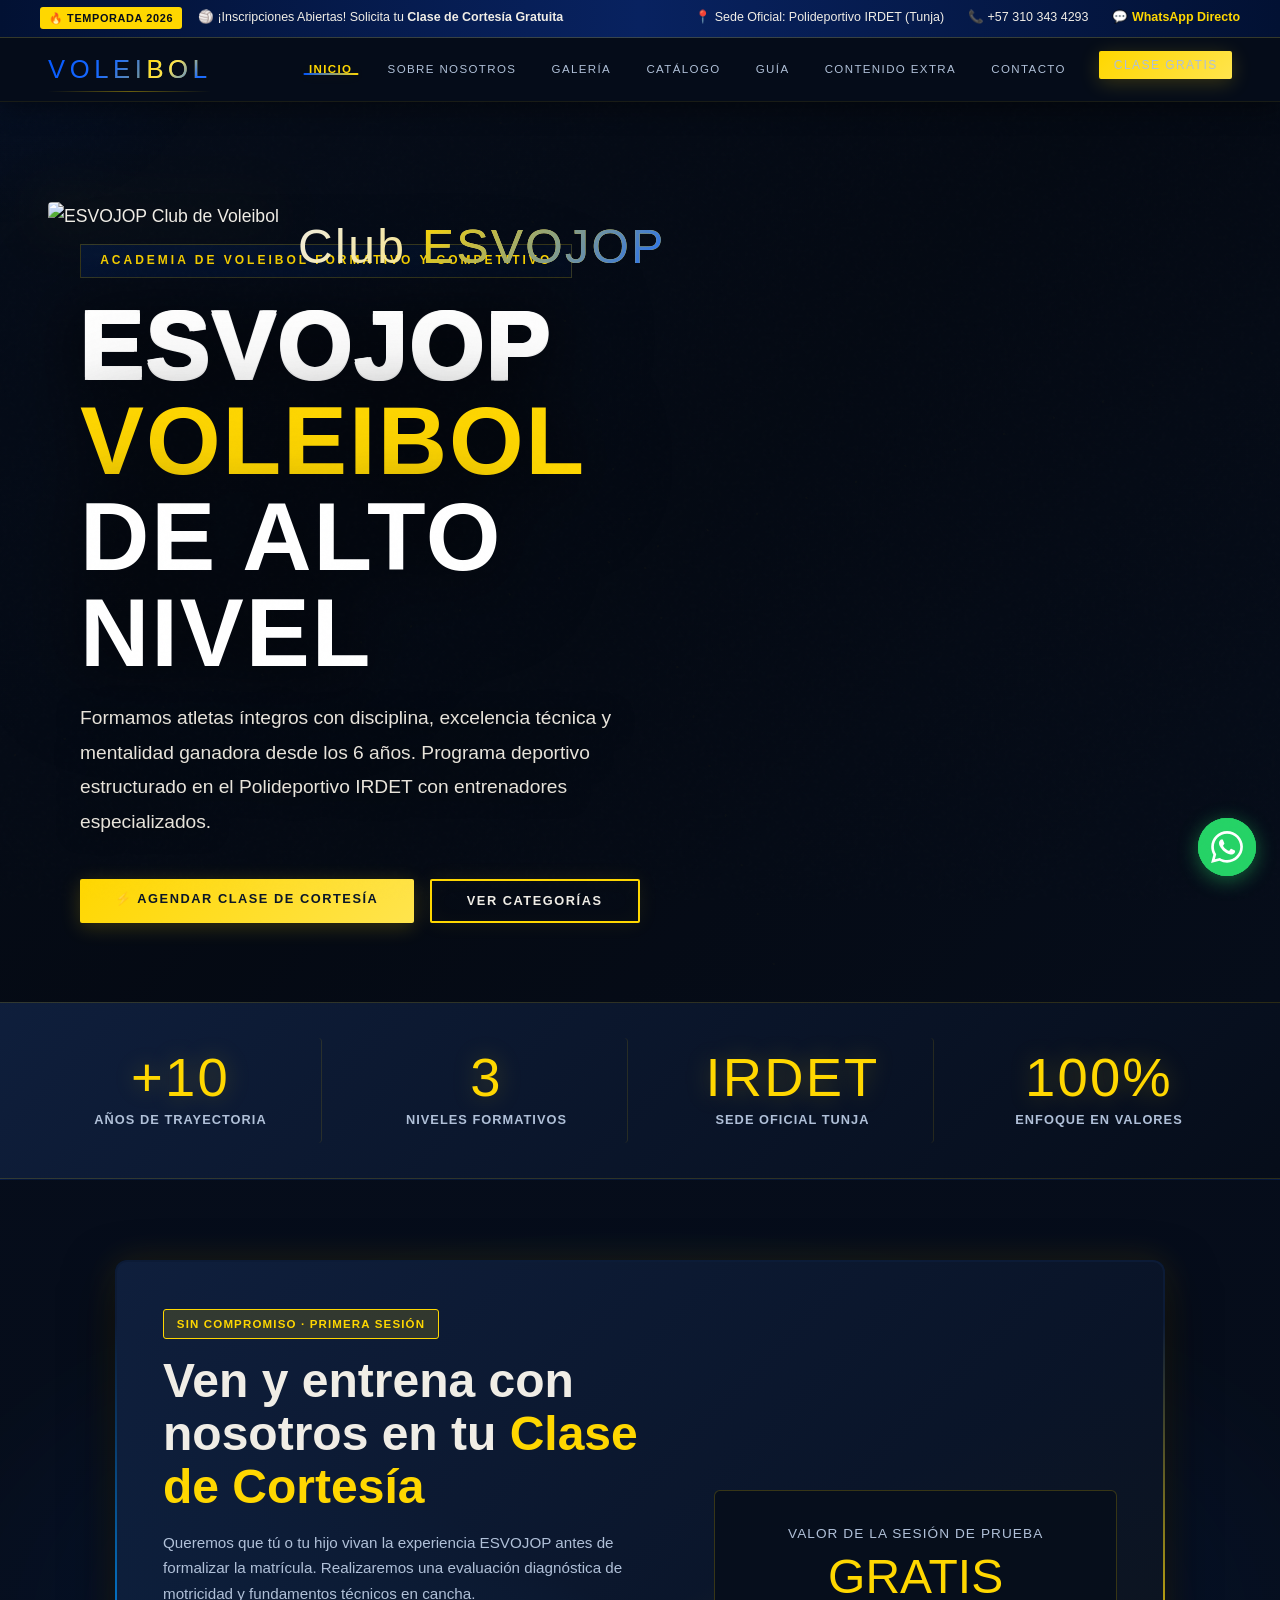
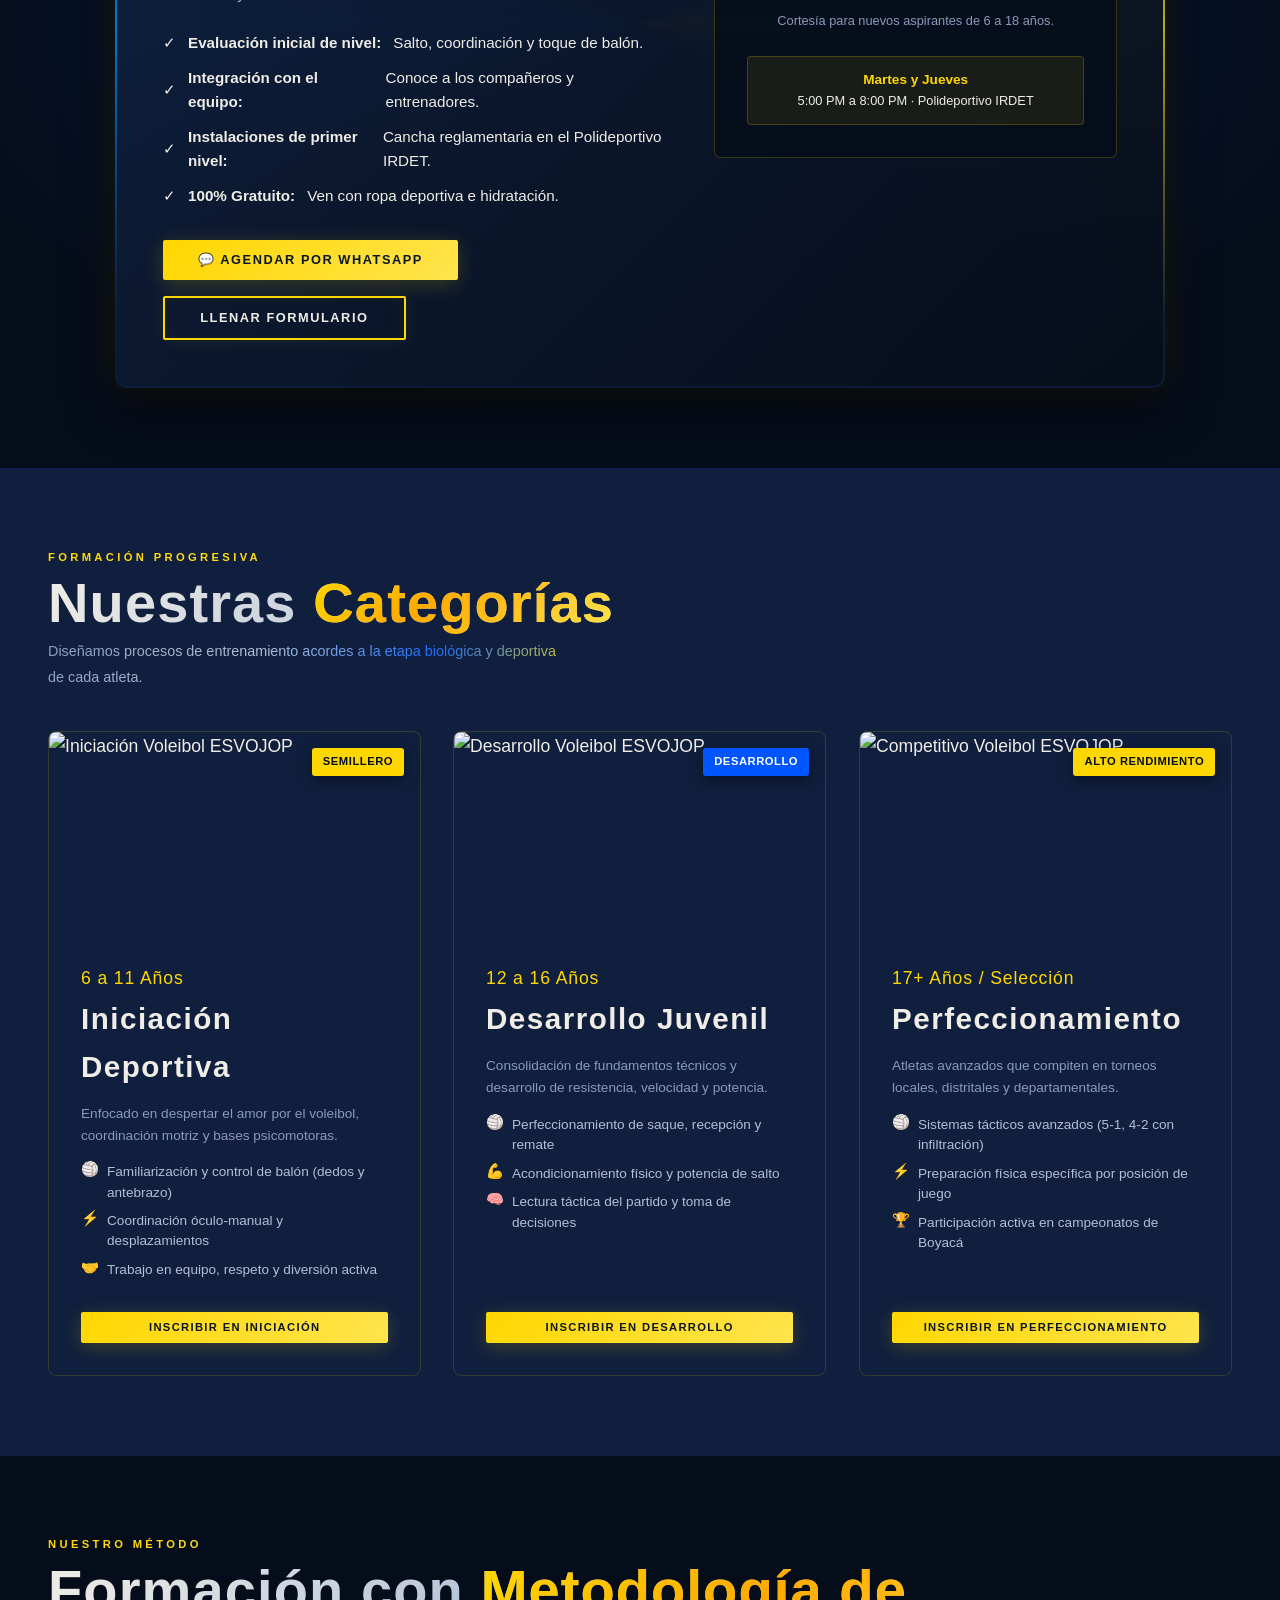
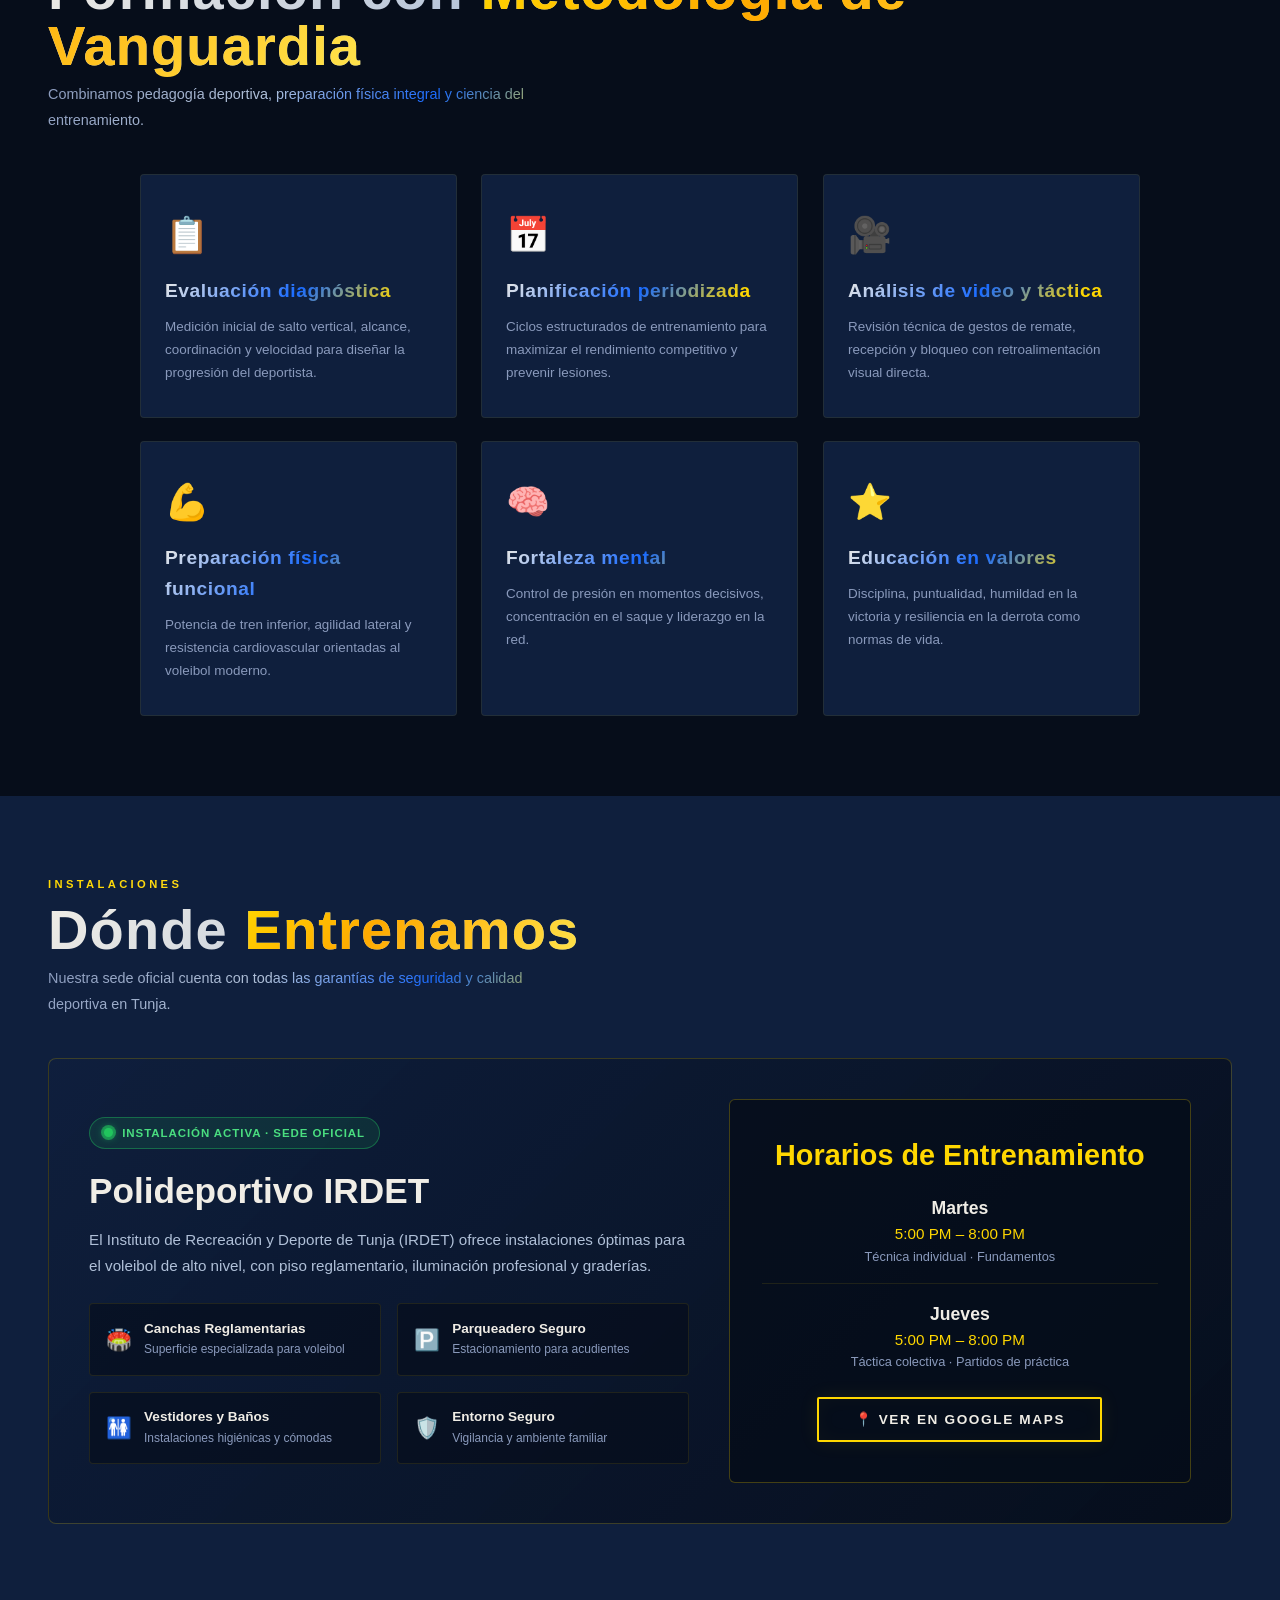
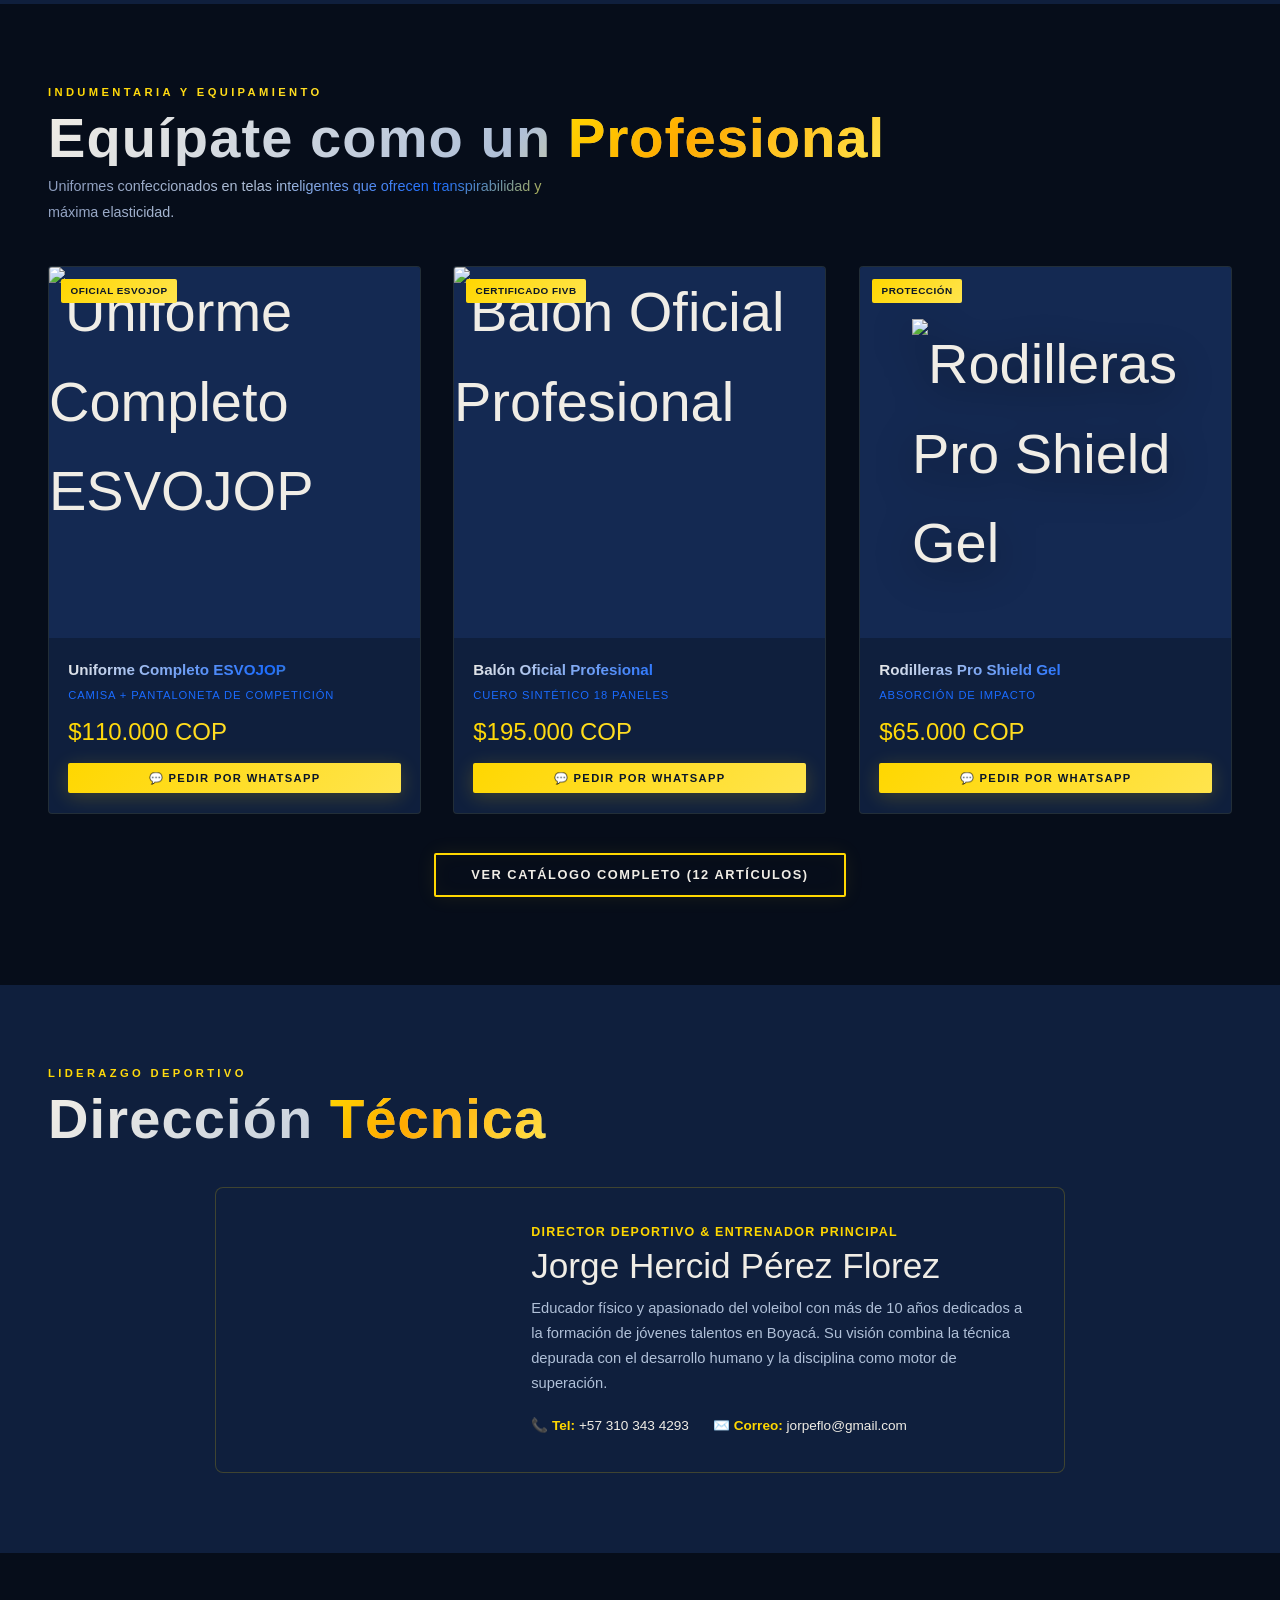
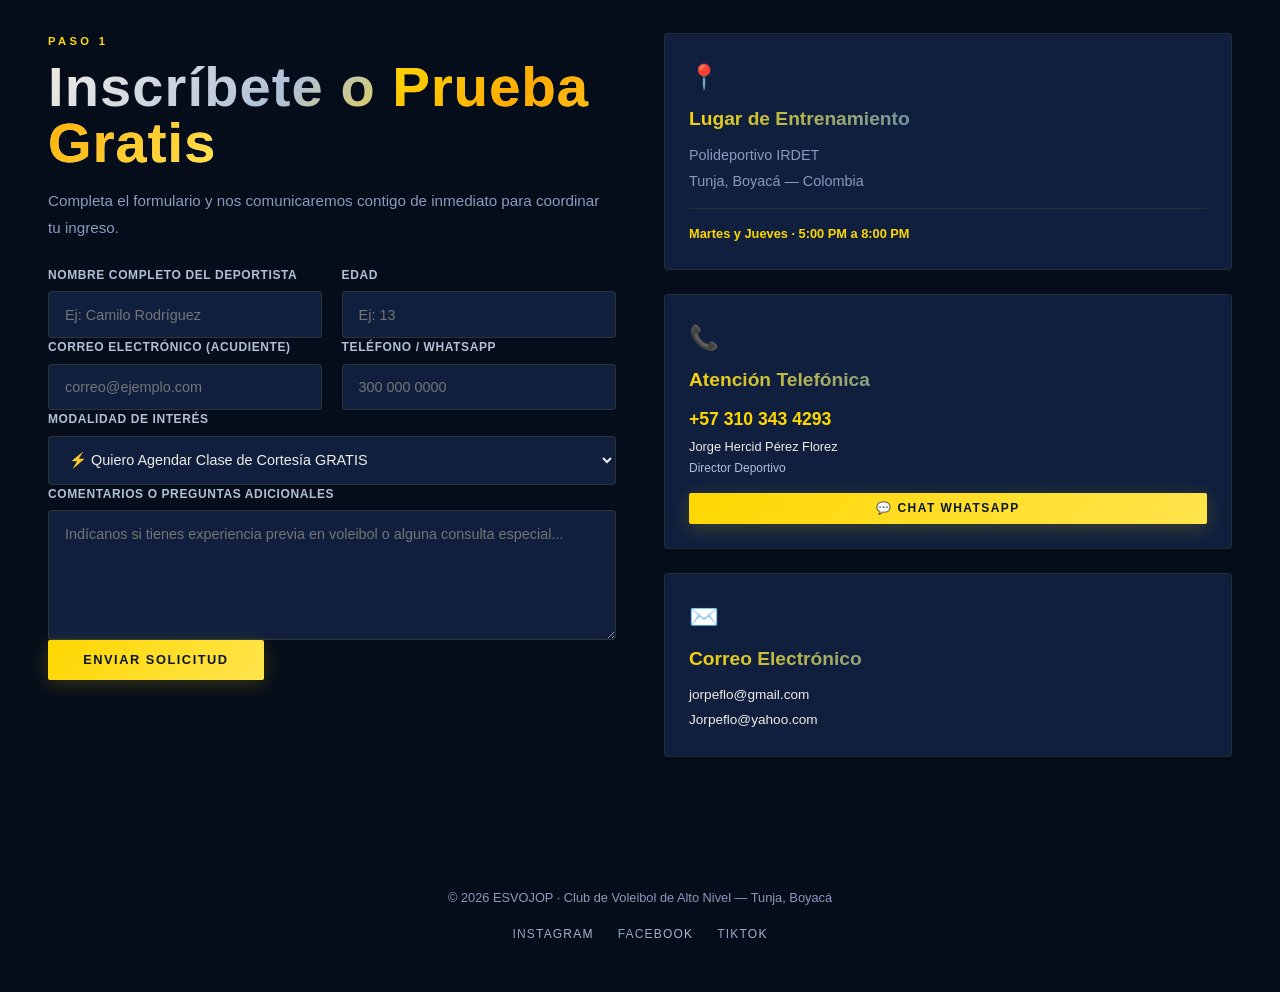
==== commit 769df03c: "feat(ui): implement diverse section-specific interactive visual effects and optimize performance" ====
--- a/index.html
+++ b/index.html
@@ -56,6 +56,7 @@
   <!-- Hero Section Élite -->
   <section class="hero" id="inicio" style="background:linear-gradient(180deg, rgba(6,13,26,0.7) 0%, rgba(6,13,26,0.95) 100%), url('img/fotos/imagines/WhatsApp%20Image%202026-04-10%20at%206.04.24%20PM%20(1).jpeg') center/cover no-repeat;">
     <div class="hero-bg"></div>
+    <div class="hero-spotlight"></div>
     <div class="court-lines"></div>
     <div class="club-header reveal">
       <img src="img/fotos/logo/Captura%20de%20pantalla%202026-04-20%20130524.png" alt="ESVOJOP Club de Voleibol" class="club-logo">
@@ -70,7 +71,7 @@
       </h1>
       <p class="reveal">Formamos atletas íntegros con disciplina, excelencia técnica y mentalidad ganadora desde los 6 años. Programa deportivo estructurado en el Polideportivo IRDET con entrenadores especializados.</p>
       <div class="hero-actions reveal">
-        <a href="#clase-gratis" class="btn btn-secondary">⚡ Agendar Clase de Cortesía</a>
+        <a href="#clase-gratis" class="btn btn-secondary btn-shine">⚡ Agendar Clase de Cortesía</a>
         <a href="#categorias" class="btn btn-outline">Ver Categorías</a>
       </div>
     </div>
@@ -78,13 +79,13 @@
 
   <!-- Barra de Métricas de Confianza (Stats Strip) -->
   <div class="stats-strip">
-    <div class="stats-grid reveal">
+    <div class="stats-grid reveal-scale">
       <div class="stat-box">
-        <div class="stat-number">+10</div>
+        <div class="stat-number" data-count="10" data-prefix="+">+10</div>
         <div class="stat-label">Años de Trayectoria</div>
       </div>
       <div class="stat-box">
-        <div class="stat-number">3</div>
+        <div class="stat-number" data-count="3">3</div>
         <div class="stat-label">Niveles Formativos</div>
       </div>
       <div class="stat-box">
@@ -92,7 +93,7 @@
         <div class="stat-label">Sede Oficial Tunja</div>
       </div>
       <div class="stat-box">
-        <div class="stat-number">100%</div>
+        <div class="stat-number" data-count="100" data-suffix="%">100%</div>
         <div class="stat-label">Enfoque en Valores</div>
       </div>
     </div>
@@ -101,7 +102,7 @@
   <!-- Gancho Estrella: Clase de Cortesía Gratuita (Estilo Club Voley Master) -->
   <section class="trial-section" id="clase-gratis">
     <div class="container">
-      <div class="trial-card reveal">
+      <div class="trial-card reveal-scale">
         <div class="trial-box-left">
           <span class="trial-badge">Sin Compromiso · Primera Sesión</span>
           <h2 class="trial-title">Ven y entrena con nosotros en tu <span>Clase de Cortesía</span></h2>
@@ -115,7 +116,7 @@
             <li><span>✓</span> <strong>100% Gratuito:</strong> Ven con ropa deportiva e hidratación.</li>
           </ul>
           <div style="display:flex;gap:1rem;flex-wrap:wrap;">
-            <a href="https://wa.me/573103434293?text=Hola%20Profesor%20Jorge%2C%20quiero%20agendar%20mi%20Clase%20de%20Cortes%C3%ADa%20Gratuita%20en%20ESVOJOP" target="_blank" rel="noopener noreferrer" class="btn btn-secondary">💬 Agendar por WhatsApp</a>
+            <a href="https://wa.me/573103434293?text=Hola%20Profesor%20Jorge%2C%20quiero%20agendar%20mi%20Clase%20de%20Cortes%C3%ADa%20Gratuita%20en%20ESVOJOP" target="_blank" rel="noopener noreferrer" class="btn btn-secondary btn-shine">💬 Agendar por WhatsApp</a>
             <a href="#contacto" class="btn btn-outline">Llenar Formulario</a>
           </div>
         </div>
@@ -139,11 +140,13 @@
       <h2 class="section-title reveal">Nuestras <span>Categorías</span></h2>
       <p class="levels-desc reveal">Diseñamos procesos de entrenamiento acordes a la etapa biológica y deportiva de cada atleta.</p>
 
-      <div class="cat-grid-modern">
+      <div class="cat-grid-modern reveal-stagger">
         <!-- Semillero / Iniciación -->
-        <div class="cat-box reveal">
+        <div class="cat-box reveal-scale">
           <span class="cat-box-badge">Semillero</span>
-          <img src="img/fotos/imagines/WhatsApp%20Image%202026-04-10%20at%206.04.25%20PM%20(3).jpeg" alt="Iniciación Voleibol ESVOJOP" class="cat-box-img">
+          <div class="cat-box-img-wrap">
+            <img src="img/fotos/imagines/WhatsApp%20Image%202026-04-10%20at%206.04.25%20PM%20(3).jpeg" alt="Iniciación Voleibol ESVOJOP" class="cat-box-img" loading="lazy">
+          </div>
           <div class="cat-box-body">
             <div class="cat-box-age">6 a 11 Años</div>
             <h3>Iniciación Deportiva</h3>
@@ -158,9 +161,11 @@
         </div>
 
         <!-- Desarrollo y Menores -->
-        <div class="cat-box reveal">
+        <div class="cat-box reveal-scale">
           <span class="cat-box-badge" style="background:#0055ff;color:#fff;">Desarrollo</span>
-          <img src="img/fotos/imagines/WhatsApp%20Image%202026-04-10%20at%206.04.24%20PM.jpeg" alt="Desarrollo Voleibol ESVOJOP" class="cat-box-img">
+          <div class="cat-box-img-wrap">
+            <img src="img/fotos/imagines/WhatsApp%20Image%202026-04-10%20at%206.04.24%20PM.jpeg" alt="Desarrollo Voleibol ESVOJOP" class="cat-box-img" loading="lazy">
+          </div>
           <div class="cat-box-body">
             <div class="cat-box-age">12 a 16 Años</div>
             <h3>Desarrollo Juvenil</h3>
@@ -175,9 +180,11 @@
         </div>
 
         <!-- Competitivo y Mayores -->
-        <div class="cat-box reveal">
+        <div class="cat-box reveal-scale">
           <span class="cat-box-badge">Alto Rendimiento</span>
-          <img src="img/fotos/imagines/WhatsApp%20Image%202026-04-10%20at%206.04.26%20PM%20(2).jpeg" alt="Competitivo Voleibol ESVOJOP" class="cat-box-img">
+          <div class="cat-box-img-wrap">
+            <img src="img/fotos/imagines/WhatsApp%20Image%202026-04-10%20at%206.04.26%20PM%20(2).jpeg" alt="Competitivo Voleibol ESVOJOP" class="cat-box-img" loading="lazy">
+          </div>
           <div class="cat-box-body">
             <div class="cat-box-age">17+ Años / Selección</div>
             <h3>Perfeccionamiento</h3>
@@ -200,33 +207,33 @@
       <div class="section-label reveal">Nuestro Método</div>
       <h2 class="section-title reveal">Formación con <span>Metodología de Vanguardia</span></h2>
       <p class="levels-desc reveal">Combinamos pedagogía deportiva, preparación física integral y ciencia del entrenamiento.</p>
-      <div class="met-grid">
-        <div class="met-item reveal">
+      <div class="met-grid reveal-stagger">
+        <div class="met-item reveal-scale">
           <div class="met-icon">📋</div>
           <h4>Evaluación diagnóstica</h4>
           <p>Medición inicial de salto vertical, alcance, coordinación y velocidad para diseñar la progresión del deportista.</p>
         </div>
-        <div class="met-item reveal">
+        <div class="met-item reveal-scale">
           <div class="met-icon">📅</div>
           <h4>Planificación periodizada</h4>
           <p>Ciclos estructurados de entrenamiento para maximizar el rendimiento competitivo y prevenir lesiones.</p>
         </div>
-        <div class="met-item reveal">
+        <div class="met-item reveal-scale">
           <div class="met-icon">🎥</div>
           <h4>Análisis de video y táctica</h4>
           <p>Revisión técnica de gestos de remate, recepción y bloqueo con retroalimentación visual directa.</p>
         </div>
-        <div class="met-item reveal">
+        <div class="met-item reveal-scale">
           <div class="met-icon">💪</div>
           <h4>Preparación física funcional</h4>
           <p>Potencia de tren inferior, agilidad lateral y resistencia cardiovascular orientadas al voleibol moderno.</p>
         </div>
-        <div class="met-item reveal">
+        <div class="met-item reveal-scale">
           <div class="met-icon">🧠</div>
           <h4>Fortaleza mental</h4>
           <p>Control de presión en momentos decisivos, concentración en el saque y liderazgo en la red.</p>
         </div>
-        <div class="met-item reveal">
+        <div class="met-item reveal-scale">
           <div class="met-icon">⭐</div>
           <h4>Educación en valores</h4>
           <p>Disciplina, puntualidad, humildad en la victoria y resiliencia en la derrota como normas de vida.</p>
@@ -243,8 +250,14 @@
       <p class="levels-desc reveal">Nuestra sede oficial cuenta con todas las garantías de seguridad y calidad deportiva en Tunja.</p>
 
       <div class="venue-strip reveal">
-        <div>
-          <div class="hero-tag" style="margin-bottom:0.8rem;"><span class="txt">Sede Deportiva Principal</span></div>
+        <div class="reveal-left">
+          <div class="live-status-beacon">
+            <span class="beacon-dot-wrap">
+              <span class="beacon-pulse"></span>
+              <span class="beacon-dot"></span>
+            </span>
+            <span>Instalación Activa · Sede Oficial</span>
+          </div>
           <h3 style="font-family:var(--font-display);font-size:2.2rem;color:var(--white);margin-bottom:0.5rem;">Polideportivo IRDET</h3>
           <p style="color:var(--gray-light);font-size:0.95rem;line-height:1.7;">
             El Instituto de Recreación y Deporte de Tunja (IRDET) ofrece instalaciones óptimas para el voleibol de alto nivel, con piso reglamentario, iluminación profesional y graderías.
@@ -281,7 +294,7 @@
           </div>
         </div>
 
-        <div style="background:rgba(6,13,26,0.8);border:1px solid rgba(255,215,0,0.25);border-radius:6px;padding:2rem;text-align:center;">
+        <div class="reveal-right" style="background:rgba(6,13,26,0.8);border:1px solid rgba(255,215,0,0.25);border-radius:6px;padding:2rem;text-align:center;">
           <h4 style="font-family:var(--font-display);font-size:1.8rem;color:var(--yellow);margin-bottom:1rem;">Horarios de Entrenamiento</h4>
           <div style="border-bottom:1px solid rgba(255,215,0,0.1);padding-bottom:1rem;margin-bottom:1rem;">
             <div style="font-weight:700;color:var(--white);font-size:1.1rem;">Martes</div>
@@ -306,11 +319,11 @@
       <h2 class="section-title reveal">Equípate como un <span>Profesional</span></h2>
       <p class="levels-desc reveal">Uniformes confeccionados en telas inteligentes que ofrecen transpirabilidad y máxima elasticidad.</p>
 
-      <div class="grid-3 reveal" style="margin-top:2.5rem;">
-        <div class="card product-card">
+      <div class="grid-3 reveal-stagger" style="margin-top:2.5rem;">
+        <div class="card product-card reveal-scale">
           <div class="img-wrap">
-            <span>👕</span>
-            <span class="badge">Oficial</span>
+            <img src="img/fotos/imagines/WhatsApp%20Image%202026-04-20%20at%204.32.25%20PM.jpeg" alt="Uniforme Completo ESVOJOP" loading="lazy">
+            <span class="badge">Oficial ESVOJOP</span>
           </div>
           <div class="info">
             <h4>Uniforme Completo ESVOJOP</h4>
@@ -320,10 +333,10 @@
           </div>
         </div>
 
-        <div class="card product-card">
+        <div class="card product-card reveal-scale">
           <div class="img-wrap">
-            <span>🏐</span>
-            <span class="badge">FIVB</span>
+            <img src="img/fotos/imagines/WhatsApp%20Image%202026-04-10%20at%206.04.26%20PM.jpeg" alt="Balón Oficial Profesional" loading="lazy">
+            <span class="badge">Certificado FIVB</span>
           </div>
           <div class="info">
             <h4>Balón Oficial Profesional</h4>
@@ -333,9 +346,9 @@
           </div>
         </div>
 
-        <div class="card product-card">
+        <div class="card product-card reveal-scale">
           <div class="img-wrap">
-            <span>🦵</span>
+            <img src="img/rodillera.svg" alt="Rodilleras Pro Shield Gel" class="svg-illustration" loading="lazy">
             <span class="badge">Protección</span>
           </div>
           <div class="info">
@@ -358,7 +371,7 @@
     <div class="container">
       <div class="section-label reveal">Liderazgo Deportivo</div>
       <h2 class="section-title reveal">Dirección <span>Técnica</span></h2>
-      <div class="coach-card reveal">
+      <div class="coach-card reveal-scale">
         <div class="coach-photo" style="background-image:url('img/fotos/imagines/WhatsApp%20Image%202026-04-10%20at%206.04.26%20PM.jpeg');"></div>
         <div class="coach-info">
           <div class="coach-role">Director Deportivo & Entrenador Principal</div>
@@ -379,7 +392,7 @@
   <section id="contacto">
     <div class="container">
       <div class="contact-grid">
-        <div class="reveal">
+        <div class="reveal-left">
           <div class="section-label">Paso 1</div>
           <h2 class="section-title" style="text-align:left;">Inscríbete o <span>Prueba Gratis</span></h2>
           <p style="font-size:0.95rem;color:var(--gray);margin-bottom:1.5rem;">Completa el formulario y nos comunicaremos contigo de inmediato para coordinar tu ingreso.</p>
@@ -419,11 +432,11 @@
               <label for="mensaje">Comentarios o preguntas adicionales</label>
               <textarea name="message" id="mensaje" class="form-control" placeholder="Indícanos si tienes experiencia previa en voleibol o alguna consulta especial..." rows="5"></textarea>
             </div>
-            <button type="submit" class="btn btn-lg btn-secondary btn-block">Enviar Solicitud</button>
+            <button type="submit" class="btn btn-lg btn-secondary btn-block btn-shine">Enviar Solicitud</button>
           </form>
         </div>
 
-        <div class="contact-info reveal">
+        <div class="contact-info reveal-right">
           <div class="contact-card">
             <span class="icon">📍</span>
             <h4>Lugar de Entrenamiento</h4>
--- a/css/style.css
+++ b/css/style.css
@@ -117,6 +117,12 @@
 .site-header {
   position: sticky; top: 0; left: 0; right: 0; z-index: 1000;
   box-shadow: 0 4px 25px rgba(0, 0, 0, 0.45);
+  transition: box-shadow 0.35s ease, border-color 0.35s ease;
+}
+
+.site-header.scrolled {
+  box-shadow: 0 10px 32px rgba(0, 0, 0, 0.7);
+  border-bottom: 1px solid rgba(255, 215, 0, 0.25);
 }
 
 nav {
@@ -127,6 +133,11 @@
   backdrop-filter: blur(16px);
   border-bottom: 1px solid rgba(255, 215, 0, 0.08);
   height: 64px;
+  transition: background 0.3s ease;
+}
+
+.site-header.scrolled nav {
+  background: rgba(6, 13, 26, 0.98);
 }
 
 nav .logo {
@@ -384,6 +395,29 @@
   box-shadow: 0 8px 35px rgba(255, 215, 0, 0.35);
 }
 
+.btn-shine {
+  position: relative;
+  overflow: hidden;
+}
+
+.btn-shine::after {
+  content: '';
+  position: absolute;
+  top: 0;
+  left: -130%;
+  width: 60%;
+  height: 100%;
+  background: linear-gradient(90deg, transparent, rgba(255, 255, 255, 0.45), transparent);
+  transform: skewX(-25deg);
+  animation: btnShineSweep 4.5s ease-in-out infinite;
+  pointer-events: none;
+}
+
+@keyframes btnShineSweep {
+  0%, 70% { left: -130%; }
+  100% { left: 220%; }
+}
+
 .btn-outline {
   background: transparent; color: var(--white);
   border: 2px solid var(--yellow);
@@ -437,6 +471,15 @@
     radial-gradient(ellipse 60% 60% at 90% 80%, rgba(0, 85, 255, 0.05) 0%, transparent 50%);
 }
 
+.hero-spotlight {
+  position: absolute;
+  inset: 0;
+  pointer-events: none;
+  z-index: 1;
+  background: radial-gradient(circle 520px at var(--scan-x, 50%) var(--scan-y, 45%), rgba(0, 85, 255, 0.22), transparent 75%);
+  transition: opacity 0.5s ease;
+}
+
 .hero .court-lines {
   position: absolute; inset: 0; z-index: 0; overflow: hidden;
 }
@@ -490,10 +533,14 @@
 }
 
 .hero h1 .outline {
-  color: #fff;
+  color: transparent;
   -webkit-text-fill-color: transparent;
   -webkit-text-stroke: 2px rgba(255, 255, 255, 0.95);
-  text-stroke: 2px rgba(255, 255, 255, 0.95);
+  text-shadow:
+    -1.5px -1.5px 0 rgba(255, 255, 255, 0.95),
+     1.5px -1.5px 0 rgba(255, 255, 255, 0.95),
+    -1.5px  1.5px 0 rgba(255, 255, 255, 0.95),
+     1.5px  1.5px 0 rgba(255, 255, 255, 0.95);
   filter: drop-shadow(0 4px 30px rgba(0,0,0,0.7)) drop-shadow(0 0 50px rgba(0, 0, 0, 0.4));
 }
 
@@ -512,10 +559,12 @@
 }
 
 .hero p {
-  font-size: 1.2rem; color: #4169E1;
-  -webkit-text-fill-color: #4169E1;
+  font-size: 1.2rem;
+  color: #e8e4db;
+  -webkit-text-fill-color: #e8e4db;
   background: none;
-  max-width: 600px; margin: 1.2rem 0 2.5rem;
+  max-width: 600px;
+  margin: 1.2rem 0 2.5rem;
   line-height: 1.8;
   text-shadow: 0 2px 25px rgba(0,0,0,0.9), 0 0 50px rgba(0,0,0,0.4);
 }
@@ -812,17 +861,36 @@
   padding: 2rem 1.5rem;
   border-radius: var(--radius);
   border: 1px solid rgba(255, 215, 0, 0.08);
-  transition: all 0.4s;
+  transition: transform 0.35s cubic-bezier(0.16, 1, 0.3, 1), border-color 0.3s ease, box-shadow 0.35s ease, background 0.3s ease;
   position: relative;
+  overflow: hidden;
 }
 
 .met-item:hover {
-  transform: translateY(-5px);
+  transform: translateY(-7px);
   border-color: var(--yellow);
-  box-shadow: 0 12px 35px rgba(0, 0, 0, 0.35), 0 0 20px rgba(255, 215, 0, 0.05);
-}
-
-.met-icon { font-size: 2.2rem; margin-bottom: 0.8rem; display: block; }
+  box-shadow: 0 15px 40px rgba(0, 0, 0, 0.45), 0 0 25px rgba(255, 215, 0, 0.1);
+  background: linear-gradient(145deg, rgba(15, 31, 61, 0.95), rgba(6, 13, 26, 0.98));
+}
+
+.met-icon {
+  font-size: 2.2rem;
+  margin-bottom: 0.8rem;
+  display: inline-block;
+  animation: metIconFloat 3.6s ease-in-out infinite;
+}
+
+.met-item:nth-child(1) .met-icon { animation-delay: 0s; }
+.met-item:nth-child(2) .met-icon { animation-delay: 0.6s; }
+.met-item:nth-child(3) .met-icon { animation-delay: 1.2s; }
+.met-item:nth-child(4) .met-icon { animation-delay: 1.8s; }
+.met-item:nth-child(5) .met-icon { animation-delay: 2.4s; }
+.met-item:nth-child(6) .met-icon { animation-delay: 3.0s; }
+
+@keyframes metIconFloat {
+  0%, 100% { transform: translateY(0); }
+  50% { transform: translateY(-6px); }
+}
 
 .met-item h4 {
   font-family: var(--font-display);
@@ -1058,17 +1126,18 @@
 .form-group input,
 .form-group textarea,
 .form-group select {
-  background: var(--surface); border: 1px solid rgba(255, 215, 0, 0.06);
+  background: var(--surface); border: 1px solid rgba(255, 215, 0, 0.12);
   padding: 0.9rem 1rem; color: var(--white); font-family: var(--font-body);
   font-size: 0.9rem; border-radius: var(--radius);
-  transition: border-color var(--transition); outline: none;
+  transition: border-color 0.25s ease, box-shadow 0.25s ease, background 0.25s ease; outline: none;
 }
 
 .form-group input:focus,
 .form-group textarea:focus,
 .form-group select:focus {
-  border-color: var(--blue);
-  box-shadow: 0 0 0 3px rgba(0, 85, 255, 0.08);
+  border-color: var(--yellow);
+  box-shadow: 0 0 0 3px rgba(255, 215, 0, 0.18), 0 0 16px rgba(0, 85, 255, 0.2);
+  background: rgba(15, 31, 61, 0.95);
 }
 
 .form-group textarea { min-height: 130px; resize: vertical; }
@@ -1078,11 +1147,15 @@
 .contact-card {
   background: var(--surface); padding: 1.5rem; border-radius: var(--radius);
   border: 1px solid rgba(255, 215, 0, 0.08);
-  transition: all var(--transition);
+  transition: transform 0.35s cubic-bezier(0.16, 1, 0.3, 1), border-color 0.3s ease, box-shadow 0.35s ease;
   position: relative;
 }
 
-.contact-card:hover { border-color: var(--yellow); }
+.contact-card:hover {
+  transform: translateY(-4px);
+  border-color: var(--yellow);
+  box-shadow: 0 12px 35px rgba(0, 0, 0, 0.5), 0 0 20px rgba(255, 215, 0, 0.08);
+}
 
 .contact-card h4 {
   font-family: var(--font-display); font-size: 1.2rem; margin-bottom: 0.5rem;
@@ -1618,8 +1691,71 @@
   to { opacity: 1; transform: translateY(0); }
 }
 
-.reveal { opacity: 0; transform: translateY(40px); transition: all 0.8s ease; }
-.reveal.visible { opacity: 1; transform: translateY(0); }
+/* ── Entrance Animations (Variadas y Profesionales por Sección) ── */
+.reveal {
+  opacity: 0;
+  transform: translateY(32px);
+  transition: opacity 0.75s cubic-bezier(0.16, 1, 0.3, 1), transform 0.75s cubic-bezier(0.16, 1, 0.3, 1);
+  will-change: opacity, transform;
+}
+.reveal.visible {
+  opacity: 1;
+  transform: translateY(0);
+}
+
+.reveal-left {
+  opacity: 0;
+  transform: translateX(-40px);
+  transition: opacity 0.8s cubic-bezier(0.16, 1, 0.3, 1), transform 0.8s cubic-bezier(0.16, 1, 0.3, 1);
+  will-change: opacity, transform;
+}
+.reveal-left.visible {
+  opacity: 1;
+  transform: translateX(0);
+}
+
+.reveal-right {
+  opacity: 0;
+  transform: translateX(40px);
+  transition: opacity 0.8s cubic-bezier(0.16, 1, 0.3, 1), transform 0.8s cubic-bezier(0.16, 1, 0.3, 1);
+  will-change: opacity, transform;
+}
+.reveal-right.visible {
+  opacity: 1;
+  transform: translateX(0);
+}
+
+.reveal-scale {
+  opacity: 0;
+  transform: scale(0.92) translateY(20px);
+  transition: opacity 0.75s cubic-bezier(0.16, 1, 0.3, 1), transform 0.75s cubic-bezier(0.16, 1, 0.3, 1);
+  will-change: opacity, transform;
+}
+.reveal-scale.visible {
+  opacity: 1;
+  transform: scale(1) translateY(0);
+}
+
+.reveal-blur {
+  opacity: 0;
+  filter: blur(10px);
+  transform: translateY(20px);
+  transition: opacity 0.85s ease, filter 0.85s ease, transform 0.85s cubic-bezier(0.16, 1, 0.3, 1);
+  will-change: opacity, filter, transform;
+}
+.reveal-blur.visible {
+  opacity: 1;
+  filter: blur(0);
+  transform: translateY(0);
+}
+
+/* Stagger delays para elementos en rejilla */
+.reveal-stagger > *:nth-child(1) { transition-delay: 0.05s; }
+.reveal-stagger > *:nth-child(2) { transition-delay: 0.15s; }
+.reveal-stagger > *:nth-child(3) { transition-delay: 0.25s; }
+.reveal-stagger > *:nth-child(4) { transition-delay: 0.35s; }
+.reveal-stagger > *:nth-child(5) { transition-delay: 0.45s; }
+.reveal-stagger > *:nth-child(6) { transition-delay: 0.55s; }
 
 /* ═══════════════════════════════════════════
    TOAST
@@ -1729,8 +1865,8 @@
   position: fixed;
   bottom: 24px;
   right: 24px;
-  width: 56px;
-  height: 56px;
+  width: 58px;
+  height: 58px;
   border-radius: 50%;
   background: #25d366;
   color: #ffffff;
@@ -1739,13 +1875,37 @@
   justify-content: center;
   box-shadow: 0 4px 20px rgba(37, 211, 102, 0.45);
   z-index: 990;
-  transition: transform 0.25s ease, box-shadow 0.25s ease;
+  transition: transform 0.3s cubic-bezier(0.16, 1, 0.3, 1), box-shadow 0.3s ease;
   text-decoration: none;
 }
 
+.btn-whatsapp-float::before,
+.btn-whatsapp-float::after {
+  content: '';
+  position: absolute;
+  inset: 0;
+  border-radius: 50%;
+  background: #25d366;
+  z-index: -1;
+  pointer-events: none;
+}
+
+.btn-whatsapp-float::before {
+  animation: waRipple 2.8s cubic-bezier(0.1, 0.85, 0.25, 1) infinite;
+}
+
+.btn-whatsapp-float::after {
+  animation: waRipple 2.8s cubic-bezier(0.1, 0.85, 0.25, 1) infinite 1.4s;
+}
+
+@keyframes waRipple {
+  0% { transform: scale(1); opacity: 0.65; }
+  100% { transform: scale(1.75); opacity: 0; }
+}
+
 .btn-whatsapp-float:hover {
-  transform: scale(1.1);
-  box-shadow: 0 6px 28px rgba(37, 211, 102, 0.65);
+  transform: scale(1.12);
+  box-shadow: 0 8px 32px rgba(37, 211, 102, 0.75);
 }
 
 .btn-whatsapp-float svg {
@@ -1827,6 +1987,13 @@
   font-size: 0.68rem;
   text-transform: uppercase;
   letter-spacing: 0.06em;
+  animation: pulseBadge 3s ease-in-out infinite;
+  display: inline-block;
+}
+
+@keyframes pulseBadge {
+  0%, 100% { box-shadow: 0 0 0 0 rgba(255, 85, 0, 0.6); }
+  50% { box-shadow: 0 0 0 6px rgba(255, 85, 0, 0); }
 }
 
 .top-bar .tb-right {
@@ -1873,6 +2040,32 @@
 .stat-box {
   padding: 0.8rem 0.5rem;
   border-right: 1px solid rgba(255, 215, 0, 0.12);
+  position: relative;
+  transition: transform 0.35s cubic-bezier(0.16, 1, 0.3, 1), background 0.3s ease;
+  border-radius: var(--radius);
+}
+
+.stat-box::after {
+  content: '';
+  position: absolute;
+  bottom: 0;
+  left: 50%;
+  transform: translateX(-50%);
+  width: 0;
+  height: 2px;
+  background: var(--yellow);
+  box-shadow: 0 0 10px var(--yellow);
+  transition: width 0.35s cubic-bezier(0.16, 1, 0.3, 1);
+  border-radius: 2px;
+}
+
+.stat-box:hover {
+  transform: translateY(-5px);
+  background: rgba(255, 215, 0, 0.03);
+}
+
+.stat-box:hover::after {
+  width: 45px;
 }
 
 .stat-box:last-child {
@@ -1914,16 +2107,59 @@
 .trial-card {
   max-width: 1050px;
   margin: 0 auto;
-  background: rgba(15, 31, 61, 0.75);
-  border: 1px solid rgba(255, 215, 0, 0.35);
-  border-radius: 8px;
+  position: relative;
+  background: rgba(15, 31, 61, 0.85);
+  border-radius: 12px;
   padding: 3rem;
   display: grid;
   grid-template-columns: 1.25fr 1fr;
   gap: 3rem;
   align-items: center;
-  backdrop-filter: blur(12px);
-  box-shadow: 0 15px 45px rgba(0, 0, 0, 0.6), 0 0 35px rgba(255, 215, 0, 0.12);
+  backdrop-filter: blur(14px);
+  box-shadow: 0 18px 50px rgba(0, 0, 0, 0.65), 0 0 35px rgba(255, 215, 0, 0.12);
+  overflow: hidden;
+}
+
+.trial-card::before {
+  content: '';
+  position: absolute;
+  top: -50%;
+  left: -50%;
+  width: 200%;
+  height: 200%;
+  background: conic-gradient(
+    from 0deg,
+    transparent 0deg,
+    transparent 60deg,
+    rgba(255, 215, 0, 0.75) 90deg,
+    transparent 120deg,
+    transparent 240deg,
+    rgba(0, 150, 255, 0.75) 270deg,
+    transparent 300deg
+  );
+  animation: rotateBorderBeam 8s linear infinite;
+  z-index: 0;
+  pointer-events: none;
+}
+
+.trial-card::after {
+  content: '';
+  position: absolute;
+  inset: 2px;
+  background: linear-gradient(135deg, rgba(15, 31, 61, 0.96), rgba(6, 13, 26, 0.98));
+  border-radius: 10px;
+  z-index: 1;
+  pointer-events: none;
+}
+
+.trial-card > * {
+  position: relative;
+  z-index: 2;
+}
+
+@keyframes rotateBorderBeam {
+  0% { transform: rotate(0deg); }
+  100% { transform: rotate(360deg); }
 }
 
 .trial-badge {
@@ -1981,6 +2217,13 @@
   color: var(--yellow);
   line-height: 1;
   margin: 0.5rem 0;
+  display: inline-block;
+  animation: tagHeartbeat 3s ease-in-out infinite;
+}
+
+@keyframes tagHeartbeat {
+  0%, 100% { transform: scale(1); filter: drop-shadow(0 0 0 rgba(255, 215, 0, 0)); }
+  50% { transform: scale(1.08); filter: drop-shadow(0 0 16px rgba(255, 215, 0, 0.55)); }
 }
 
 @media (max-width: 860px) {
@@ -2002,21 +2245,33 @@
   overflow: hidden;
   display: flex;
   flex-direction: column;
-  transition: transform 0.3s ease, border-color 0.3s ease, box-shadow 0.3s ease;
+  transition: transform 0.35s cubic-bezier(0.16, 1, 0.3, 1), border-color 0.35s ease, box-shadow 0.35s ease;
   position: relative;
 }
 
 .cat-box:hover {
   transform: translateY(-8px);
   border-color: var(--yellow);
-  box-shadow: 0 15px 40px rgba(0, 85, 255, 0.25), 0 0 25px rgba(255, 215, 0, 0.15);
+  box-shadow: 0 18px 45px rgba(0, 85, 255, 0.28), 0 0 25px rgba(255, 215, 0, 0.15);
+}
+
+.cat-box-img-wrap {
+  position: relative;
+  height: 200px;
+  overflow: hidden;
 }
 
 .cat-box-img {
-  height: 200px;
+  height: 100%;
   width: 100%;
   object-fit: cover;
   position: relative;
+  transition: transform 0.6s cubic-bezier(0.16, 1, 0.3, 1), filter 0.4s ease;
+}
+
+.cat-box:hover .cat-box-img {
+  transform: scale(1.08);
+  filter: contrast(1.08) saturate(1.1);
 }
 
 .cat-box-badge {
@@ -2101,6 +2356,60 @@
   gap: 2.5rem;
   align-items: center;
   margin-top: 2rem;
+  position: relative;
+  transition: border-color 0.35s ease, box-shadow 0.35s ease, transform 0.35s cubic-bezier(0.16, 1, 0.3, 1);
+}
+
+.venue-strip:hover {
+  border-color: rgba(255, 215, 0, 0.4);
+  box-shadow: 0 16px 45px rgba(0, 0, 0, 0.55), 0 0 30px rgba(0, 85, 255, 0.15);
+  transform: translateY(-3px);
+}
+
+.live-status-beacon {
+  display: inline-flex;
+  align-items: center;
+  gap: 0.6rem;
+  padding: 0.35rem 0.85rem;
+  background: rgba(34, 197, 94, 0.12);
+  border: 1px solid rgba(34, 197, 94, 0.4);
+  border-radius: 999px;
+  font-size: 0.72rem;
+  font-weight: 700;
+  color: #4ade80;
+  letter-spacing: 0.08em;
+  text-transform: uppercase;
+  margin-bottom: 0.9rem;
+}
+
+.beacon-dot-wrap {
+  position: relative;
+  width: 9px;
+  height: 9px;
+  display: inline-flex;
+  align-items: center;
+  justify-content: center;
+}
+
+.beacon-dot {
+  width: 9px;
+  height: 9px;
+  border-radius: 50%;
+  background: #22c55e;
+  box-shadow: 0 0 8px #22c55e;
+}
+
+.beacon-pulse {
+  position: absolute;
+  inset: -3px;
+  border-radius: 50%;
+  background: rgba(34, 197, 94, 0.6);
+  animation: radarPulse 2s cubic-bezier(0, 0, 0.2, 1) infinite;
+}
+
+@keyframes radarPulse {
+  0% { transform: scale(0.8); opacity: 0.9; }
+  100% { transform: scale(2.8); opacity: 0; }
 }
 
 .venue-features {
@@ -2118,6 +2427,12 @@
   display: flex;
   align-items: center;
   gap: 0.75rem;
+  transition: transform 0.25s ease, border-color 0.25s ease;
+}
+
+.v-feat:hover {
+  transform: translateX(4px);
+  border-color: rgba(255, 215, 0, 0.3);
 }
 
 .v-feat span.vf-icon {
@@ -2152,6 +2467,13 @@
   display: grid;
   grid-template-columns: 280px 1fr;
   align-items: center;
+  transition: transform 0.4s cubic-bezier(0.16, 1, 0.3, 1), border-color 0.35s ease, box-shadow 0.4s ease;
+}
+
+.coach-card:hover {
+  transform: translateY(-5px);
+  border-color: rgba(255, 215, 0, 0.45);
+  box-shadow: 0 20px 50px rgba(0, 0, 0, 0.65), 0 0 35px rgba(0, 85, 255, 0.2);
 }
 
 .coach-photo {
@@ -2159,6 +2481,12 @@
   min-height: 280px;
   background-size: cover;
   background-position: center;
+  transition: transform 0.6s cubic-bezier(0.16, 1, 0.3, 1), filter 0.4s ease;
+}
+
+.coach-card:hover .coach-photo {
+  transform: scale(1.05);
+  filter: contrast(1.1) brightness(1.05);
 }
 
 .coach-info {
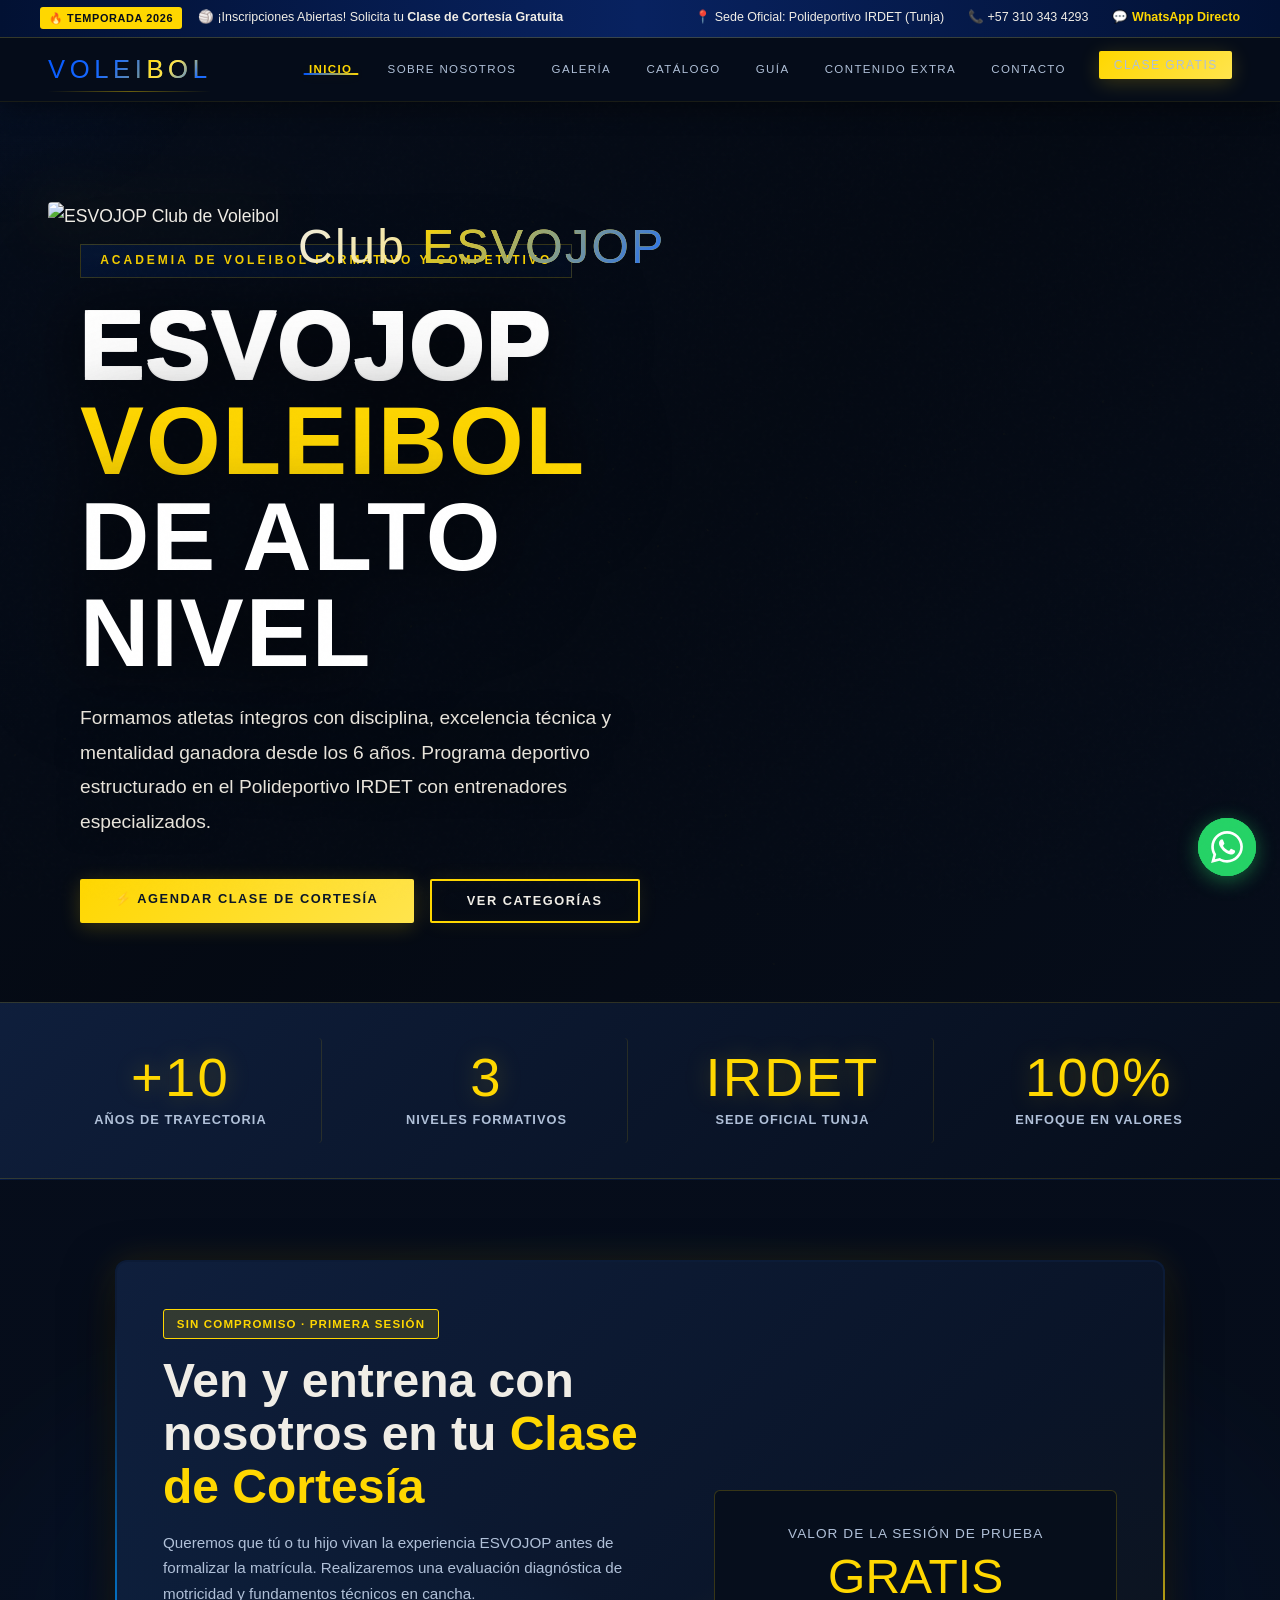
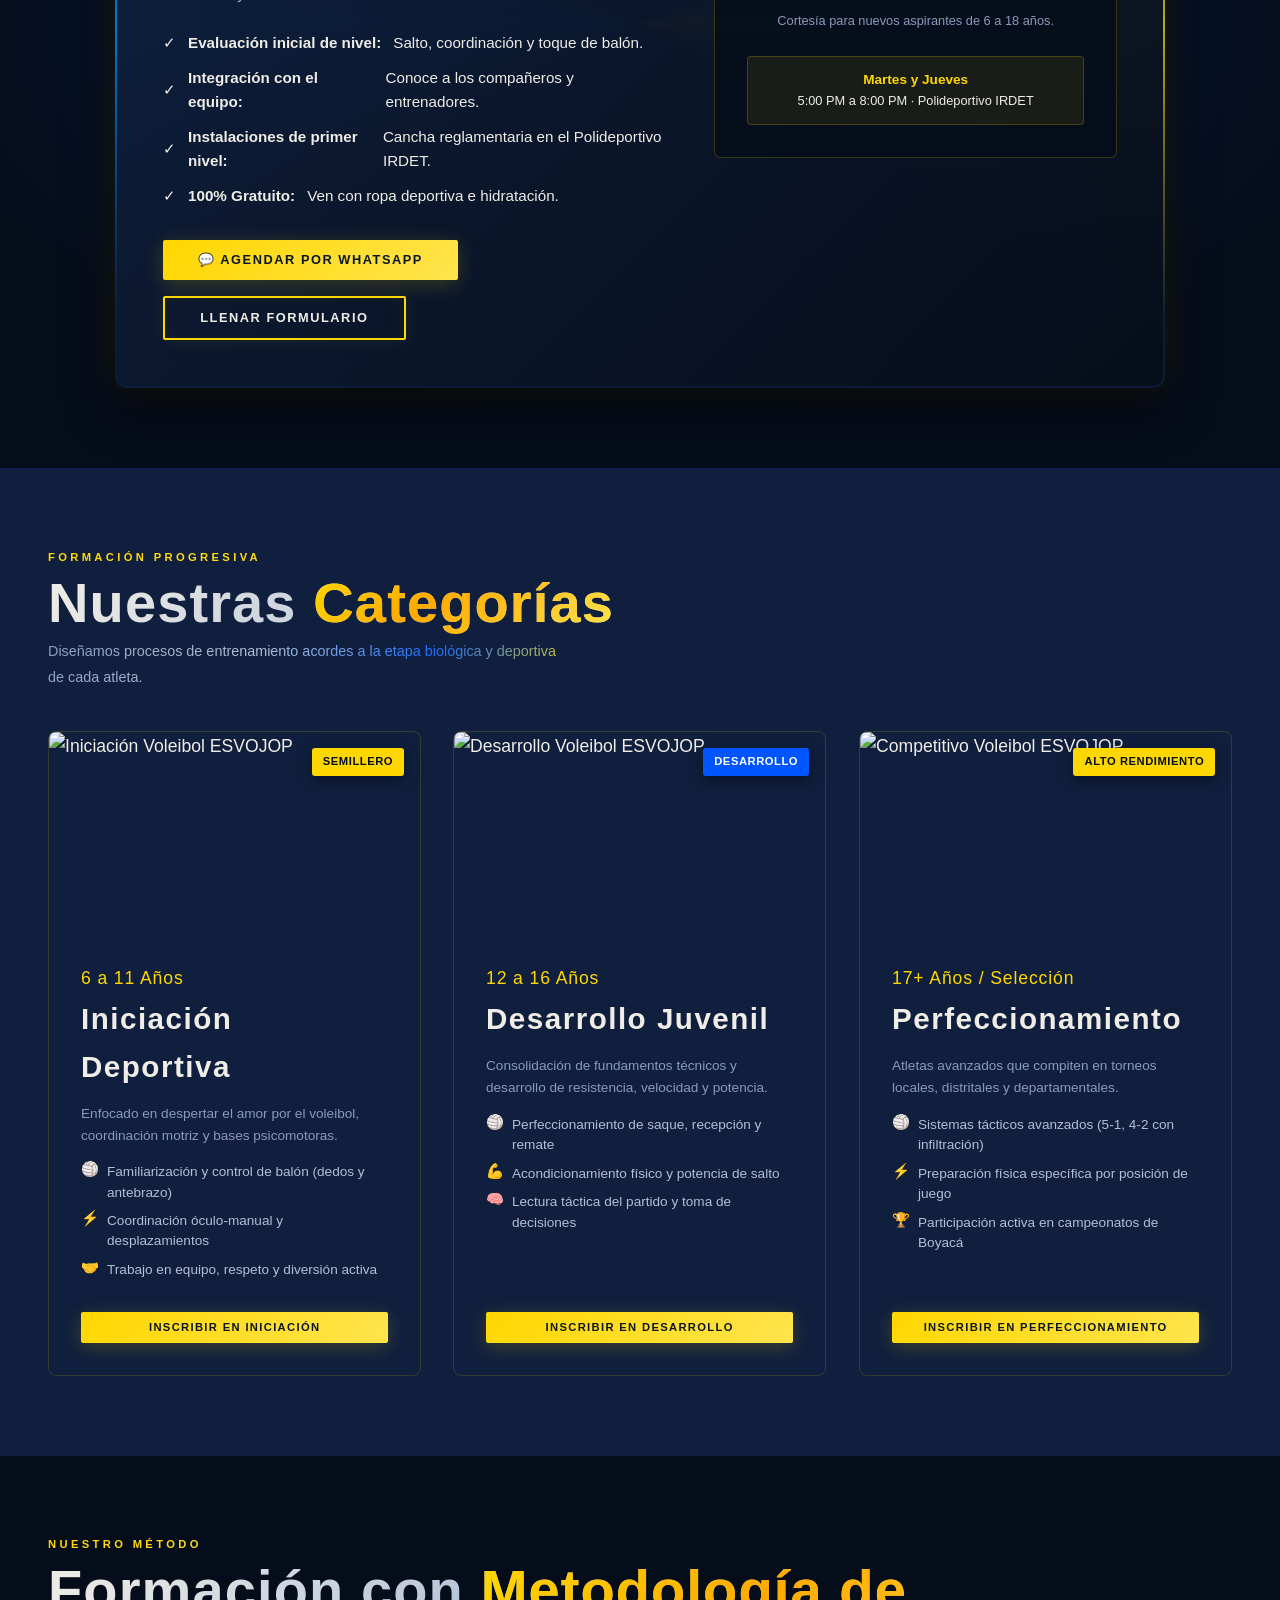
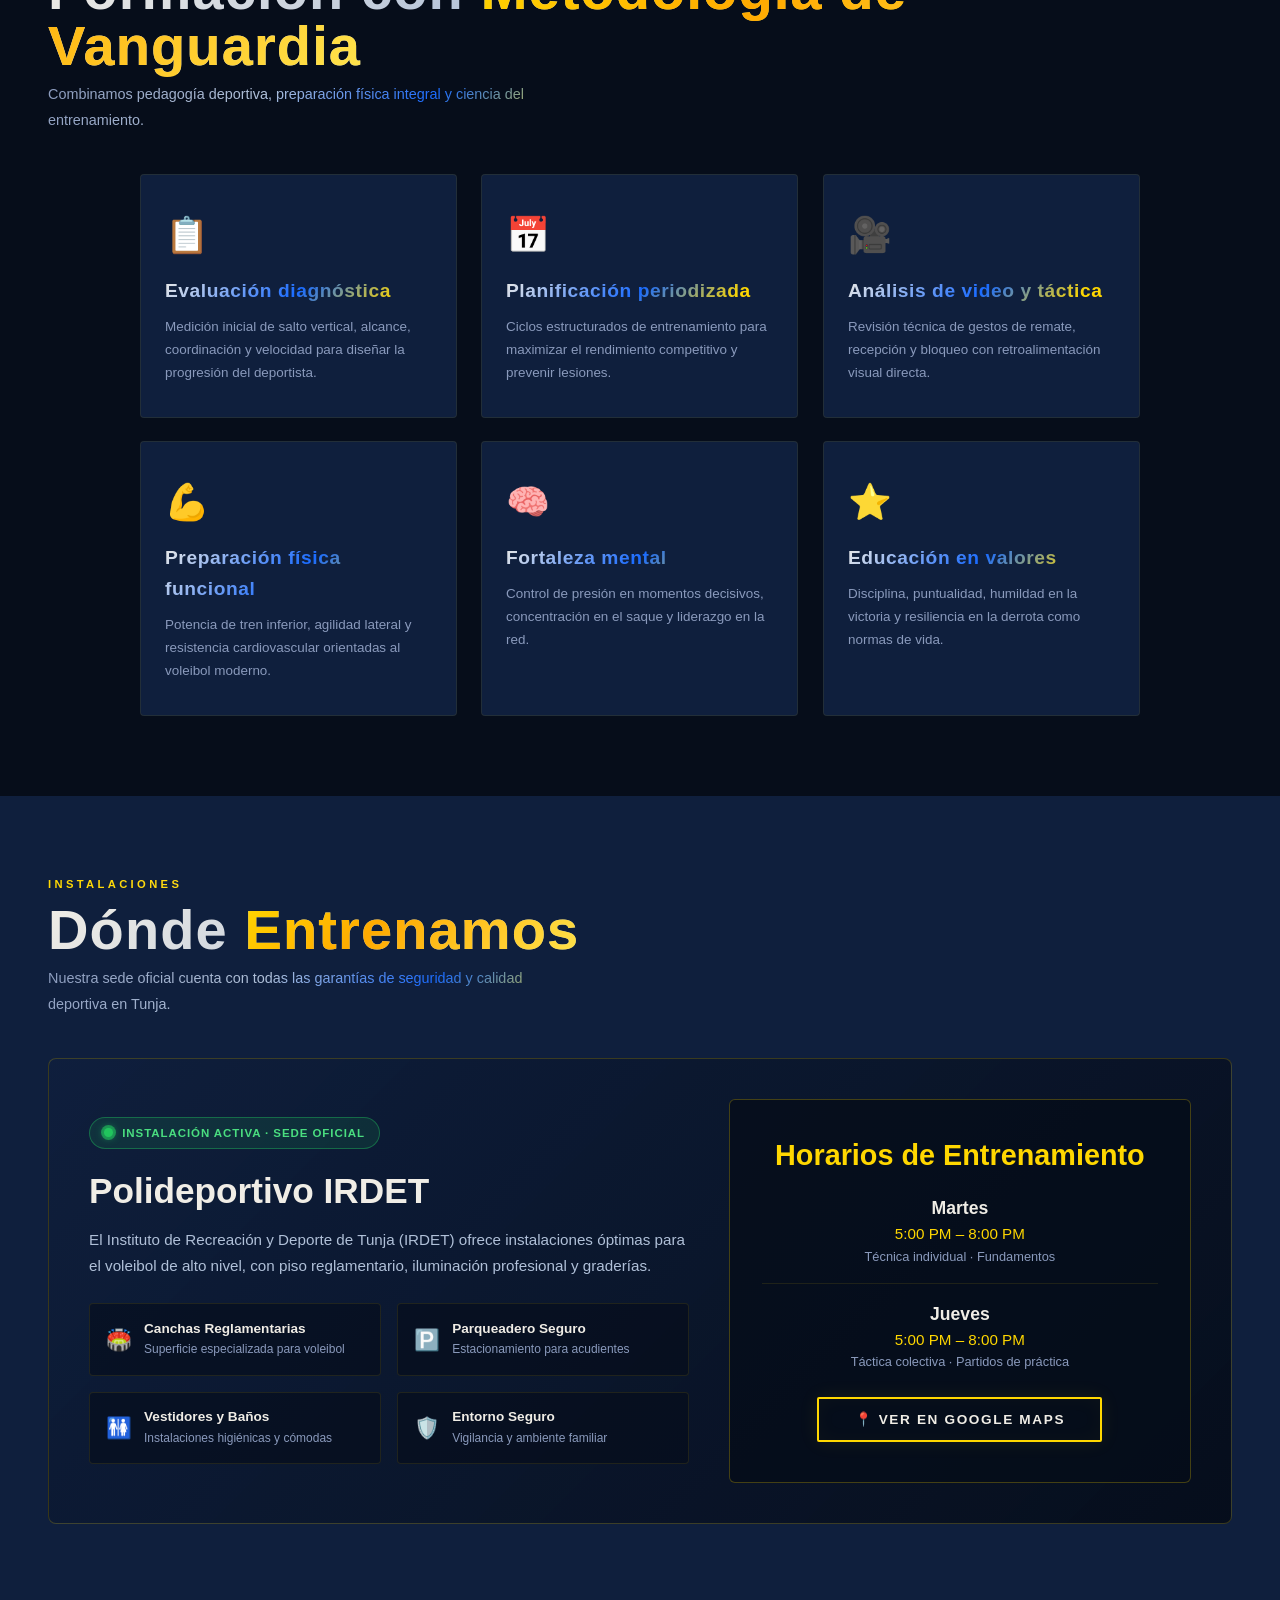
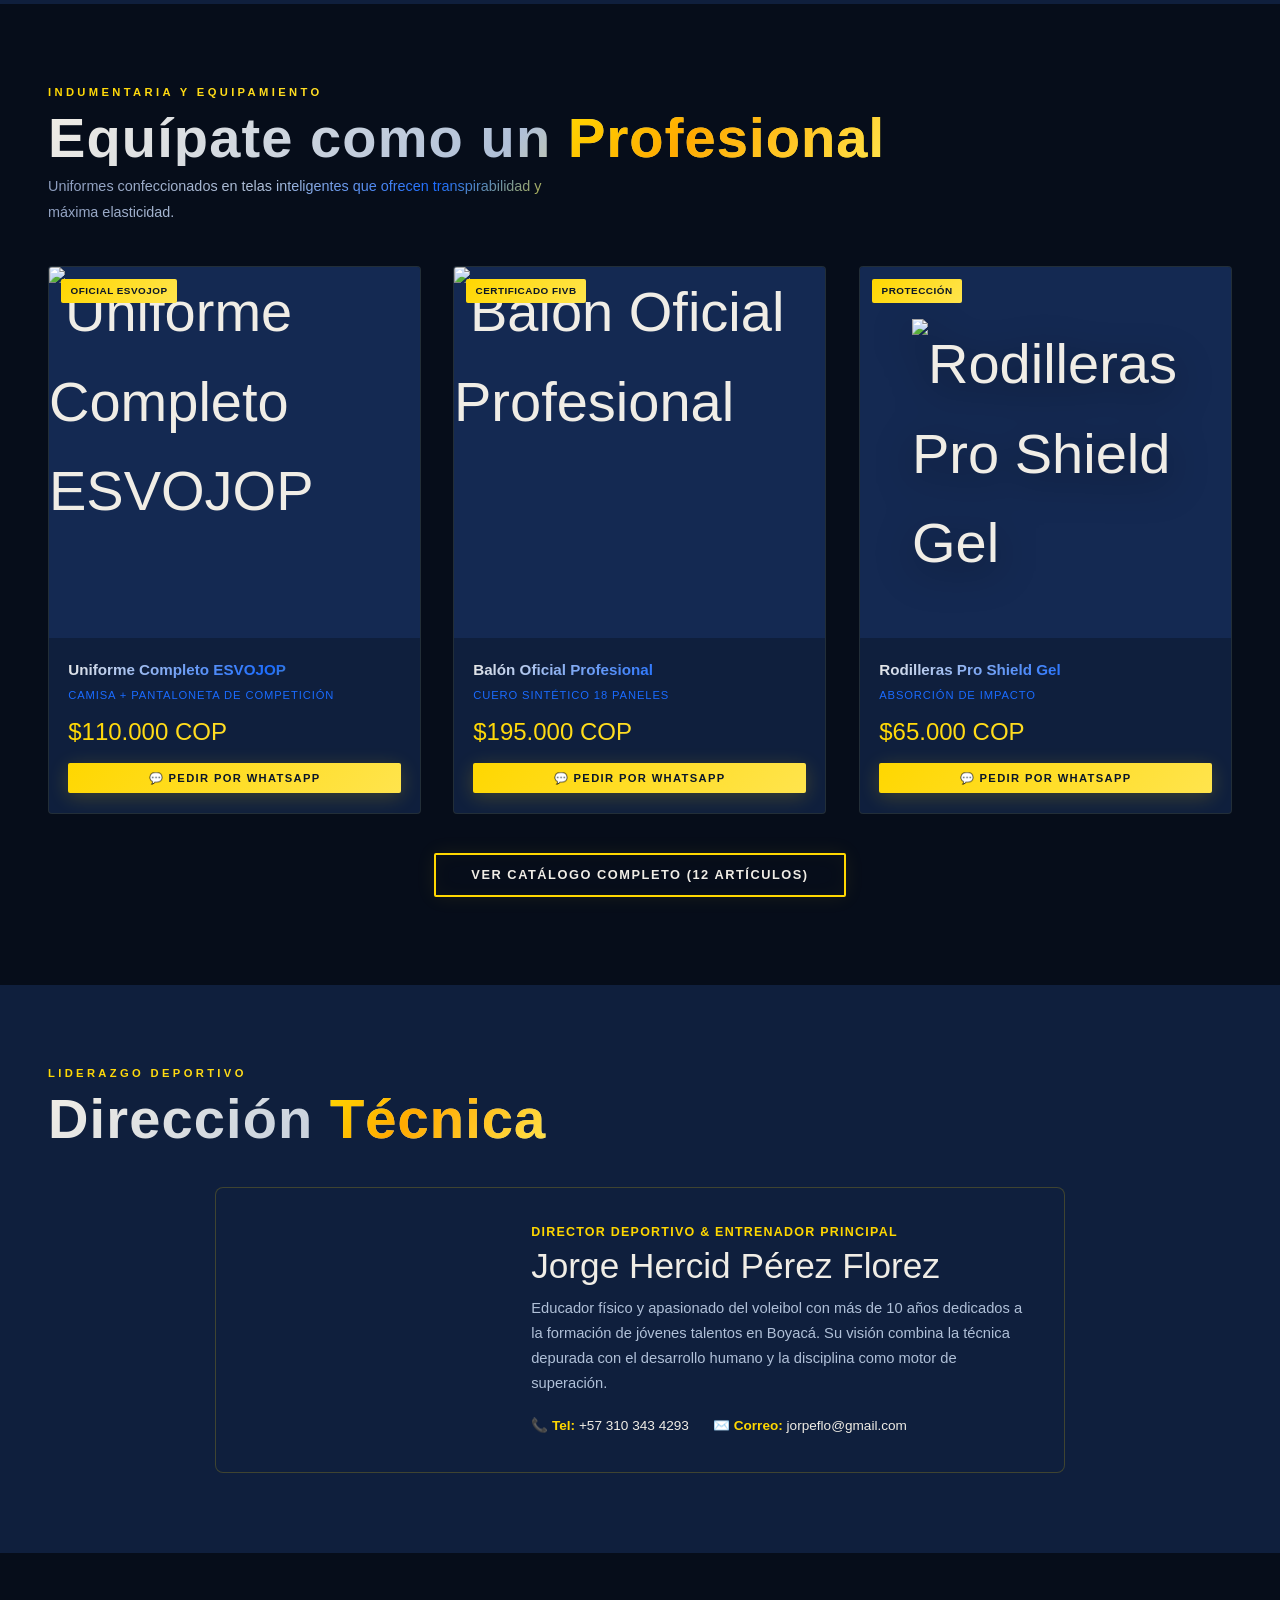
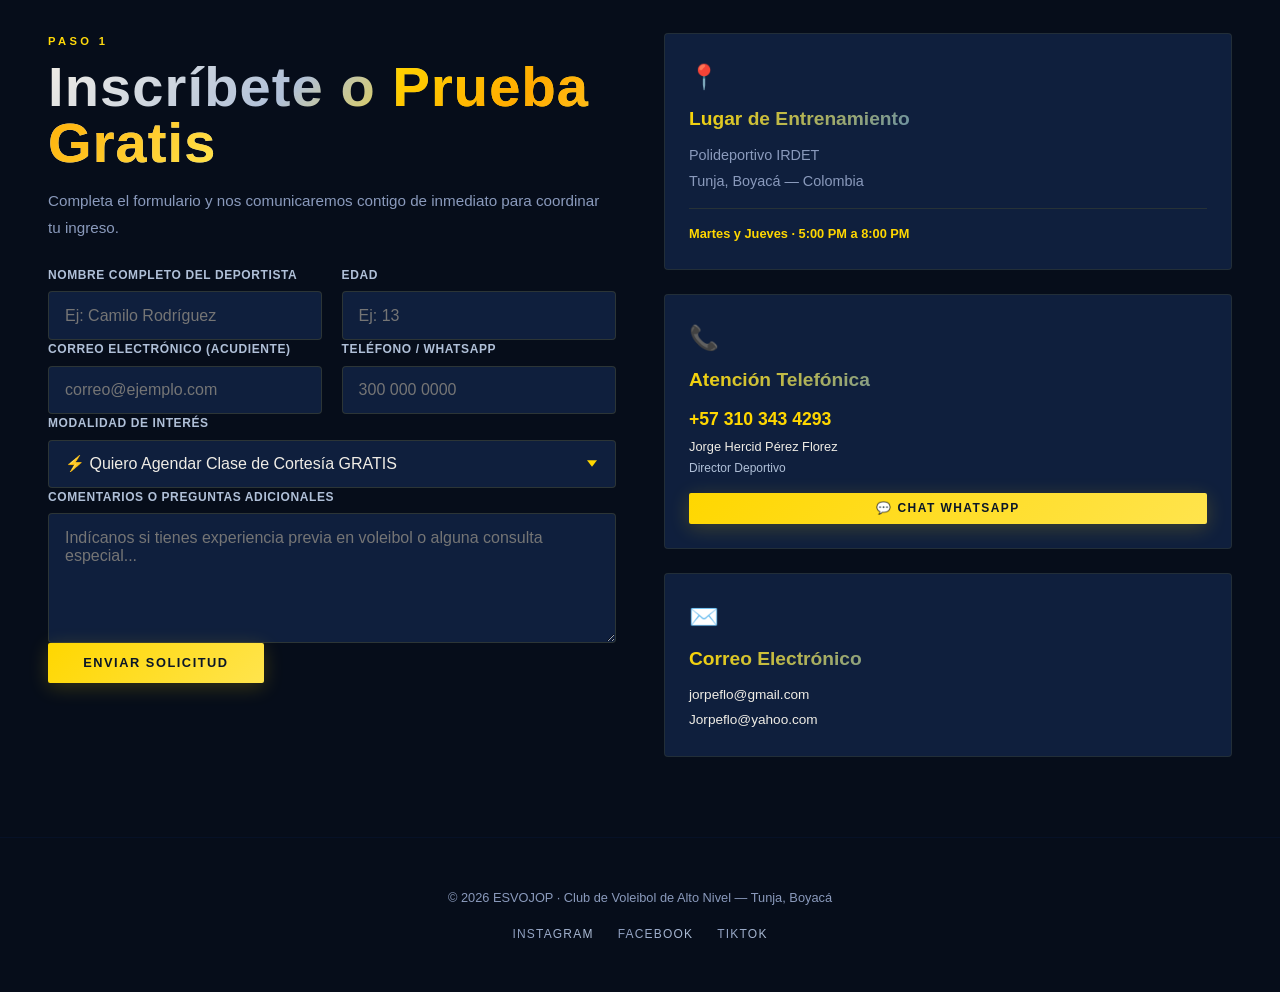
==== commit e1716620: "fix(mobile): optimize compatibility for iOS Safari and Android with safe-area and touch enhancements" ====
--- a/index.html
+++ b/index.html
@@ -2,7 +2,10 @@
 <html lang="es">
 <head>
   <meta charset="UTF-8">
-  <meta name="viewport" content="width=device-width, initial-scale=1.0">
+  <meta name="viewport" content="width=device-width, initial-scale=1.0, viewport-fit=cover">
+  <meta name="theme-color" content="#060d1a">
+  <meta name="apple-mobile-web-app-capable" content="yes">
+  <meta name="apple-mobile-web-app-status-bar-style" content="black-translucent">
   <title>ESVOJOP · Club de Voleibol de Alto Nivel | Tunja, Boyacá</title>
   <meta name="description" content="ESVOJOP · Club formativo y competitivo de voleibol en Tunja, Boyacá. Clases de cortesía gratis y formación deportiva desde los 6 años en el Polideportivo IRDET.">
   <meta property="og:title" content="ESVOJOP · Club de Voleibol de Alto Nivel">
@@ -398,7 +401,7 @@
           <p style="font-size:0.95rem;color:var(--gray);margin-bottom:1.5rem;">Completa el formulario y nos comunicaremos contigo de inmediato para coordinar tu ingreso.</p>
 
           <form action="https://formsubmit.co/avimateo2@gmail.com" method="POST" id="form-contacto">
-            <input type="text" name="_honey" style="display:none" tabindex="-1" autocomplete="off">
+            <input type="text" name="_honey" aria-label="No llenar este campo" aria-hidden="true" style="display:none" tabindex="-1" autocomplete="off">
             <input type="hidden" name="_subject" value="Nuevo registro ESVOJOP desde la web">
             <div class="form-row">
               <div class="form-group">
--- a/css/style.css
+++ b/css/style.css
@@ -27,7 +27,11 @@
   --transition: 0.3s ease;
 }
 
-html { scroll-behavior: smooth; }
+html {
+  scroll-behavior: smooth;
+  -webkit-text-size-adjust: 100%;
+  text-size-adjust: 100%;
+}
 
 img { max-width: 100%; height: auto; display: block; }
 
@@ -38,9 +42,21 @@
   overflow-x: hidden;
   line-height: 1.6;
   min-height: 100vh;
+  min-height: 100dvh;
   display: flex;
   flex-direction: column;
   font-size: 1.1rem;
+  -webkit-font-smoothing: antialiased;
+  -moz-osx-font-smoothing: grayscale;
+}
+
+/* ── Mobile Touch & Tap Interaction Norms ── */
+button, input, select, textarea, a {
+  -webkit-tap-highlight-color: transparent;
+}
+
+button, a, .filter-btn, .gallery-filter-btn, .hamburger {
+  touch-action: manipulation;
 }
 
 p { line-height: 1.8; color: var(--gray); }
@@ -118,6 +134,8 @@
   position: sticky; top: 0; left: 0; right: 0; z-index: 1000;
   box-shadow: 0 4px 25px rgba(0, 0, 0, 0.45);
   transition: box-shadow 0.35s ease, border-color 0.35s ease;
+  padding-left: env(safe-area-inset-left, 0px);
+  padding-right: env(safe-area-inset-right, 0px);
 }
 
 .site-header.scrolled {
@@ -130,6 +148,7 @@
   padding: 0 3rem;
   display: flex; justify-content: space-between; align-items: center;
   background: rgba(6, 13, 26, 0.96);
+  -webkit-backdrop-filter: blur(16px);
   backdrop-filter: blur(16px);
   border-bottom: 1px solid rgba(255, 215, 0, 0.08);
   height: 64px;
@@ -229,8 +248,20 @@
 
 /* ── Hamburger ── */
 .hamburger {
-  display: none; flex-direction: column; gap: 5px;
-  cursor: pointer; background: none; border: none; padding: 4px;
+  display: none;
+  flex-direction: column;
+  justify-content: center;
+  align-items: center;
+  gap: 5px;
+  cursor: pointer;
+  background: none;
+  border: none;
+  width: 44px;
+  height: 44px;
+  padding: 8px;
+  border-radius: var(--radius);
+  -webkit-tap-highlight-color: transparent;
+  touch-action: manipulation;
 }
 
 .hamburger span {
@@ -459,7 +490,9 @@
    HERO
    ═══════════════════════════════════════════ */
 .hero {
-  min-height: 100vh; display: flex; align-items: center; position: relative;
+  min-height: 100vh;
+  min-height: 100dvh;
+  display: flex; align-items: center; position: relative;
   padding: 8rem 3rem 4rem; overflow: hidden;
 }
 
@@ -1128,8 +1161,35 @@
 .form-group select {
   background: var(--surface); border: 1px solid rgba(255, 215, 0, 0.12);
   padding: 0.9rem 1rem; color: var(--white); font-family: var(--font-body);
-  font-size: 0.9rem; border-radius: var(--radius);
+  font-size: 1rem; /* Mínimo 16px para evitar auto-zoom involuntario en Safari iOS */
+  border-radius: var(--radius);
+  -webkit-appearance: none;
+  appearance: none;
   transition: border-color 0.25s ease, box-shadow 0.25s ease, background 0.25s ease; outline: none;
+}
+
+.form-group select {
+  background-image: url("data:image/svg+xml,%3Csvg xmlns='http://www.w3.org/2000/svg' width='12' height='8' viewBox='0 0 12 8'%3E%3Cpath fill='%23ffd700' d='M6 8L0 0h12z'/%3E%3C/svg%3E");
+  background-repeat: no-repeat;
+  background-position: right 1.1rem center;
+  background-size: 10px 7px;
+  padding-right: 2.6rem;
+  cursor: pointer;
+}
+
+.form-group select option {
+  background: #0f1f3d;
+  color: #f0ede6;
+}
+
+input[type="number"]::-webkit-inner-spin-button,
+input[type="number"]::-webkit-outer-spin-button {
+  -webkit-appearance: none;
+  margin: 0;
+}
+
+input[type="number"] {
+  -moz-appearance: textfield;
 }
 
 .form-group input:focus,
@@ -1514,7 +1574,10 @@
    FOOTER
    ═══════════════════════════════════════════ */
 footer {
-  padding: 3rem; text-align: center;
+  padding: 3rem 1.5rem calc(3rem + env(safe-area-inset-bottom, 0px));
+  padding-left: calc(1.5rem + env(safe-area-inset-left, 0px));
+  padding-right: calc(1.5rem + env(safe-area-inset-right, 0px));
+  text-align: center;
   border-top: 1px solid rgba(0, 85, 255, 0.06);
   margin-top: auto;
 }
@@ -1545,24 +1608,35 @@
    ═══════════════════════════════════════════ */
 .lightbox {
   display: none; position: fixed; inset: 0; z-index: 9999;
-  background: rgba(0,0,0,0.55);
+  background: rgba(6, 13, 26, 0.94);
+  -webkit-backdrop-filter: blur(12px);
+  backdrop-filter: blur(12px);
   align-items: center; justify-content: center;
   padding: 2rem;
+  padding-top: max(2rem, calc(1rem + env(safe-area-inset-top, 0px)));
+  padding-bottom: max(2rem, calc(1rem + env(safe-area-inset-bottom, 0px)));
 }
 .lightbox.open { display: flex; }
 .lightbox img {
-  max-width: 90vw; max-height: 85vh; object-fit: contain;
+  max-width: 92vw; max-height: 85vh; max-height: 85dvh; object-fit: contain;
   border: 3px solid var(--yellow);
   border-radius: var(--radius);
   box-shadow: 0 0 60px rgba(255,215,0,0.15);
   animation: lbIn 0.4s ease;
+  user-select: none;
+  -webkit-user-select: none;
 }
 @keyframes lbIn { from { opacity: 0; transform: scale(0.9); } to { opacity: 1; transform: scale(1); } }
 .lightbox .lb-close {
-  position: absolute; top: 1.5rem; right: 2rem;
+  position: absolute;
+  top: max(1.5rem, calc(0.8rem + env(safe-area-inset-top, 0px)));
+  right: max(1.5rem, calc(0.8rem + env(safe-area-inset-right, 0px)));
   color: var(--yellow); font-size: 2.5rem; cursor: pointer;
   transition: transform 0.3s; line-height: 1; background: none; border: none;
   font-family: var(--font-body);
+  width: 48px; height: 48px; display: flex; align-items: center; justify-content: center;
+  -webkit-tap-highlight-color: transparent;
+  touch-action: manipulation;
 }
 .lightbox .lb-close:hover { transform: rotate(90deg); }
 .lb-nav {
@@ -1571,8 +1645,10 @@
   background: none; border: none; font-family: var(--font-body);
   padding: 1rem; transition: transform 0.3s; line-height: 1;
   opacity: 0.6; z-index: 1;
-}
-.lb-nav:hover { opacity: 1; transform: translateY(-50%) scale(1.2); }
+  width: 52px; height: 52px; display: flex; align-items: center; justify-content: center;
+  -webkit-tap-highlight-color: transparent;
+  touch-action: manipulation;
+}
 .lb-prev { left: 1rem; }
 .lb-next { right: 1rem; }
 
@@ -1761,13 +1837,17 @@
    TOAST
    ═══════════════════════════════════════════ */
 .toast {
-  position: fixed; bottom: 2rem; right: 2rem; z-index: 9999;
+  position: fixed;
+  bottom: calc(2rem + env(safe-area-inset-bottom, 0px));
+  right: calc(2rem + env(safe-area-inset-right, 0px));
+  z-index: 9999;
   background: var(--surface); border: 1px solid rgba(0, 85, 255, 0.3);
   border-radius: var(--radius); padding: 1rem 1.5rem;
   font-size: 0.85rem; color: var(--white);
   box-shadow: 0 8px 30px rgba(0, 0, 0, 0.5);
   transform: translateY(100px); opacity: 0;
   transition: all 0.4s ease;
+  -webkit-backdrop-filter: blur(12px);
   backdrop-filter: blur(12px);
   border-left: 3px solid var(--yellow);
 }
@@ -1797,7 +1877,9 @@
 
   nav .nav-links {
     position: absolute; top: 100%; left: 0; right: 0;
-    background: rgba(6, 13, 26, 0.98); backdrop-filter: blur(16px);
+    background: rgba(6, 13, 26, 0.98);
+    -webkit-backdrop-filter: blur(16px);
+    backdrop-filter: blur(16px);
     flex-direction: column; padding: 0.5rem 0;
     border-bottom: 1px solid rgba(255, 215, 0, 0.1);
     transform: translateY(-10px); opacity: 0;
@@ -1853,6 +1935,19 @@
   .gallery-item { border-right: none !important; }
   .gallery-item:last-child { border-bottom: none; }
   .steps-grid { grid-template-columns: 1fr; }
+  .toast {
+    left: calc(1rem + env(safe-area-inset-left, 0px));
+    right: calc(1rem + env(safe-area-inset-right, 0px));
+    bottom: calc(1rem + env(safe-area-inset-bottom, 0px));
+  }
+}
+
+@media (max-width: 380px) {
+  .product-grid { grid-template-columns: 1fr; }
+}
+
+@media (pointer: coarse) {
+  #cursor { display: none !important; }
 }
 
 /* ═══════════════════════════════════════════
@@ -1863,8 +1958,8 @@
    ═══════════════════════════════════════════ */
 .btn-whatsapp-float {
   position: fixed;
-  bottom: 24px;
-  right: 24px;
+  bottom: calc(24px + env(safe-area-inset-bottom, 0px));
+  right: calc(24px + env(safe-area-inset-right, 0px));
   width: 58px;
   height: 58px;
   border-radius: 50%;
@@ -1877,6 +1972,8 @@
   z-index: 990;
   transition: transform 0.3s cubic-bezier(0.16, 1, 0.3, 1), box-shadow 0.3s ease;
   text-decoration: none;
+  -webkit-tap-highlight-color: transparent;
+  touch-action: manipulation;
 }
 
 .btn-whatsapp-float::before,
@@ -2023,6 +2120,7 @@
   border-top: 1px solid rgba(255, 215, 0, 0.15);
   border-bottom: 1px solid rgba(255, 215, 0, 0.15);
   padding: 2.2rem 2rem;
+  -webkit-backdrop-filter: blur(12px);
   backdrop-filter: blur(12px);
   position: relative;
   z-index: 2;
@@ -2115,6 +2213,7 @@
   grid-template-columns: 1.25fr 1fr;
   gap: 3rem;
   align-items: center;
+  -webkit-backdrop-filter: blur(14px);
   backdrop-filter: blur(14px);
   box-shadow: 0 18px 50px rgba(0, 0, 0, 0.65), 0 0 35px rgba(255, 215, 0, 0.12);
   overflow: hidden;
@@ -2516,6 +2615,116 @@
   .coach-info { padding: 1.5rem; }
 }
 
+/* ── Breadcrumb Navigation ── */
+.breadcrumb {
+  display: inline-flex;
+  align-items: center;
+  gap: 0.5rem;
+  font-size: 0.78rem;
+  font-weight: 600;
+  color: var(--gray-light);
+  letter-spacing: 0.05em;
+  text-transform: uppercase;
+  margin-bottom: 1.2rem;
+  padding: 0.35rem 0.85rem;
+  background: rgba(6, 13, 26, 0.6);
+  border: 1px solid rgba(255, 215, 0, 0.18);
+  border-radius: 4px;
+  -webkit-backdrop-filter: blur(8px);
+  backdrop-filter: blur(8px);
+}
+
+.breadcrumb a {
+  color: var(--yellow);
+  text-decoration: none;
+  transition: color var(--transition);
+}
+
+.breadcrumb a:hover {
+  color: #fff;
+}
+
+.breadcrumb .sep {
+  color: rgba(255, 215, 0, 0.4);
+  font-size: 0.7rem;
+}
+
+.breadcrumb .current {
+  color: var(--white);
+}
+
+/* ── Bottom Conversion Banner (Páginas Interiores) ── */
+.page-cta-strip {
+  margin: 5rem 0 2rem;
+  background: radial-gradient(ellipse 90% 70% at 50% 50%, rgba(0, 85, 255, 0.18) 0%, rgba(6, 13, 26, 0.95) 80%);
+  border: 1px solid rgba(255, 215, 0, 0.25);
+  border-radius: 12px;
+  padding: 3rem 2.5rem;
+  text-align: center;
+  box-shadow: 0 15px 40px rgba(0, 0, 0, 0.6), 0 0 30px rgba(255, 215, 0, 0.08);
+  position: relative;
+  overflow: hidden;
+}
+
+.page-cta-strip h3 {
+  font-family: var(--font-display);
+  font-size: clamp(2rem, 4vw, 2.8rem);
+  color: var(--white);
+  margin-bottom: 0.8rem;
+  line-height: 1.1;
+}
+
+.page-cta-strip h3 span {
+  color: var(--yellow);
+}
+
+.page-cta-strip p {
+  color: var(--gray-light);
+  max-width: 650px;
+  margin: 0 auto 1.8rem;
+  font-size: 0.95rem;
+  line-height: 1.7;
+}
+
+.page-cta-actions {
+  display: flex;
+  justify-content: center;
+  gap: 1rem;
+  flex-wrap: wrap;
+}
+
+/* ── Gallery Category Filters ── */
+.gallery-filter-bar {
+  display: flex;
+  justify-content: center;
+  gap: 0.75rem;
+  flex-wrap: wrap;
+  margin-bottom: 2.5rem;
+}
+
+.gallery-filter-btn {
+  background: var(--surface);
+  color: var(--gray-light);
+  border: 1px solid rgba(255, 215, 0, 0.15);
+  padding: 0.5rem 1.2rem;
+  font-size: 0.78rem;
+  font-weight: 700;
+  text-transform: uppercase;
+  letter-spacing: 0.08em;
+  border-radius: 4px;
+  cursor: pointer;
+  transition: all var(--transition);
+}
+
+.gallery-filter-btn:hover,
+.gallery-filter-btn.active {
+  background: var(--yellow);
+  color: #060d1a;
+  border-color: var(--yellow);
+  box-shadow: 0 4px 15px rgba(255, 215, 0, 0.3);
+  transform: translateY(-2px);
+}
+
 /* ── Scrollbar ── */
 ::-webkit-scrollbar { width: 6px; }
 ::-webkit-scrollbar-track { background: var(--bg); }
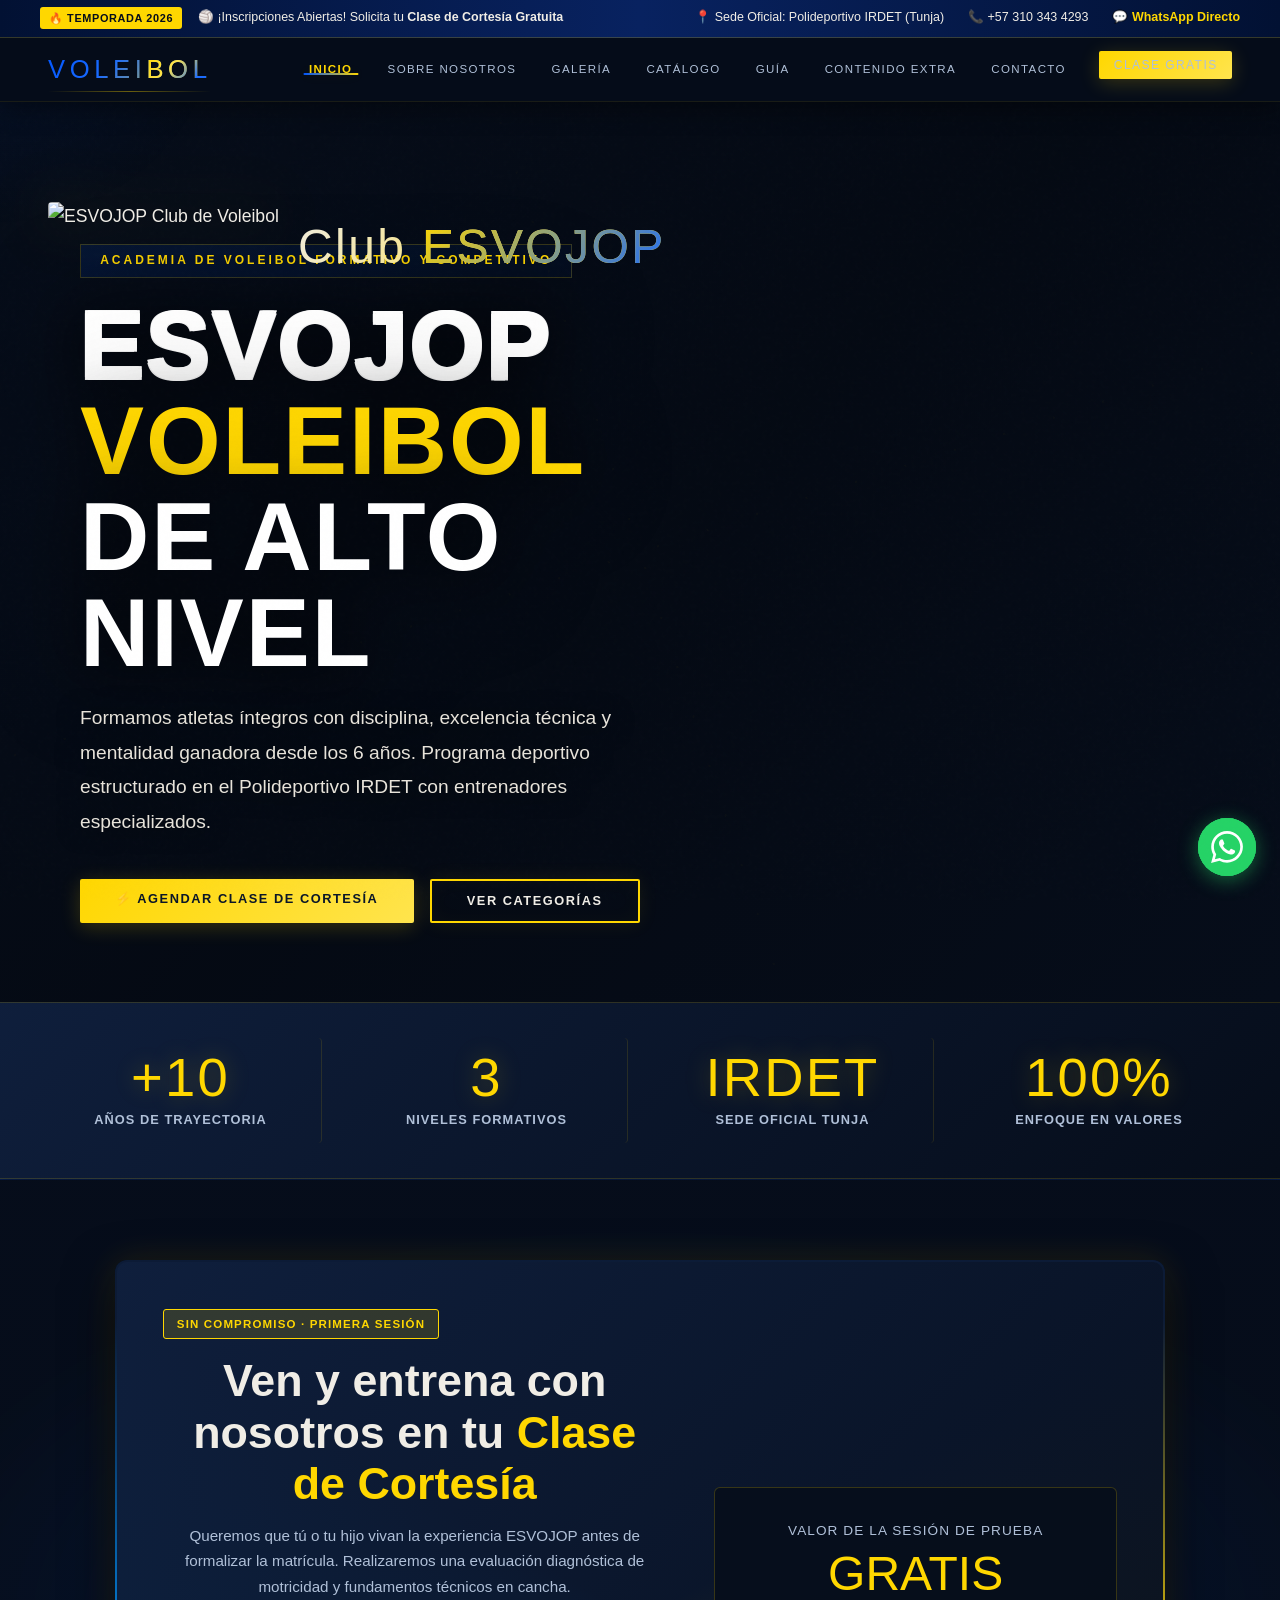
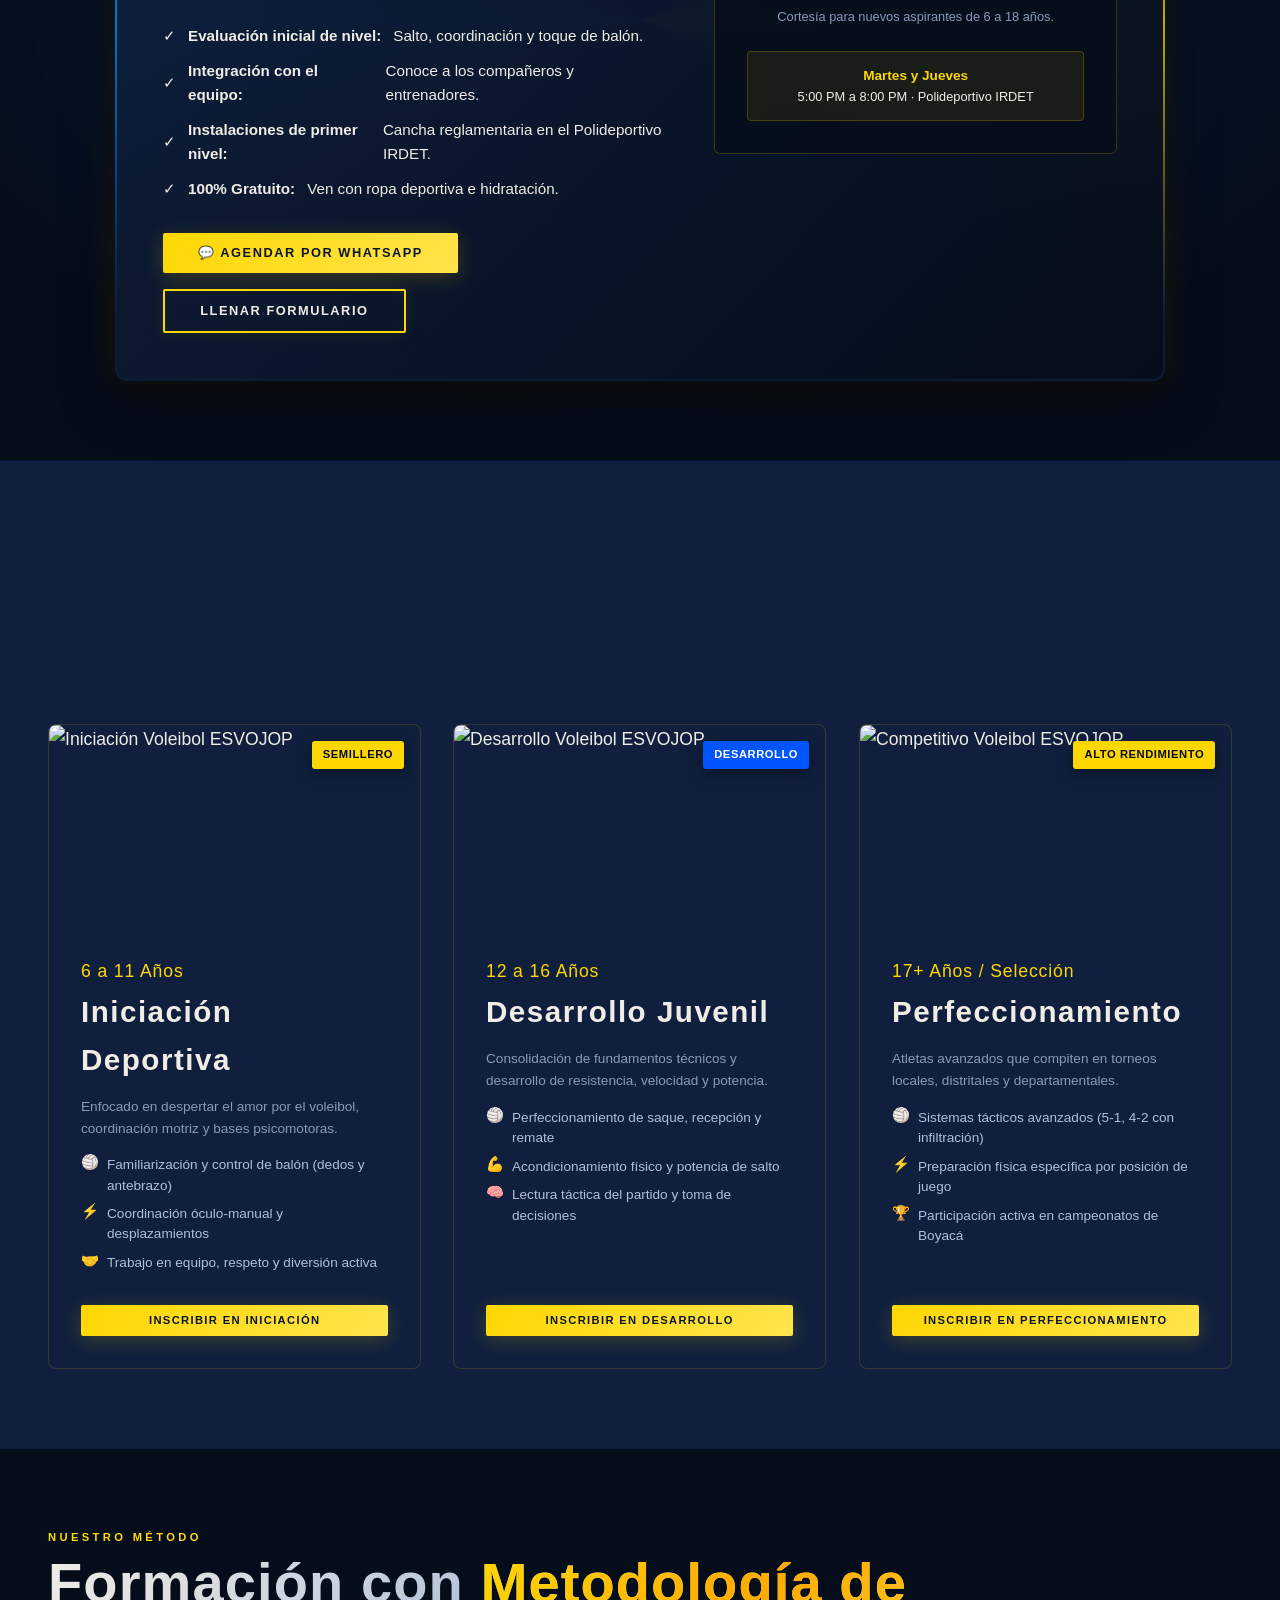
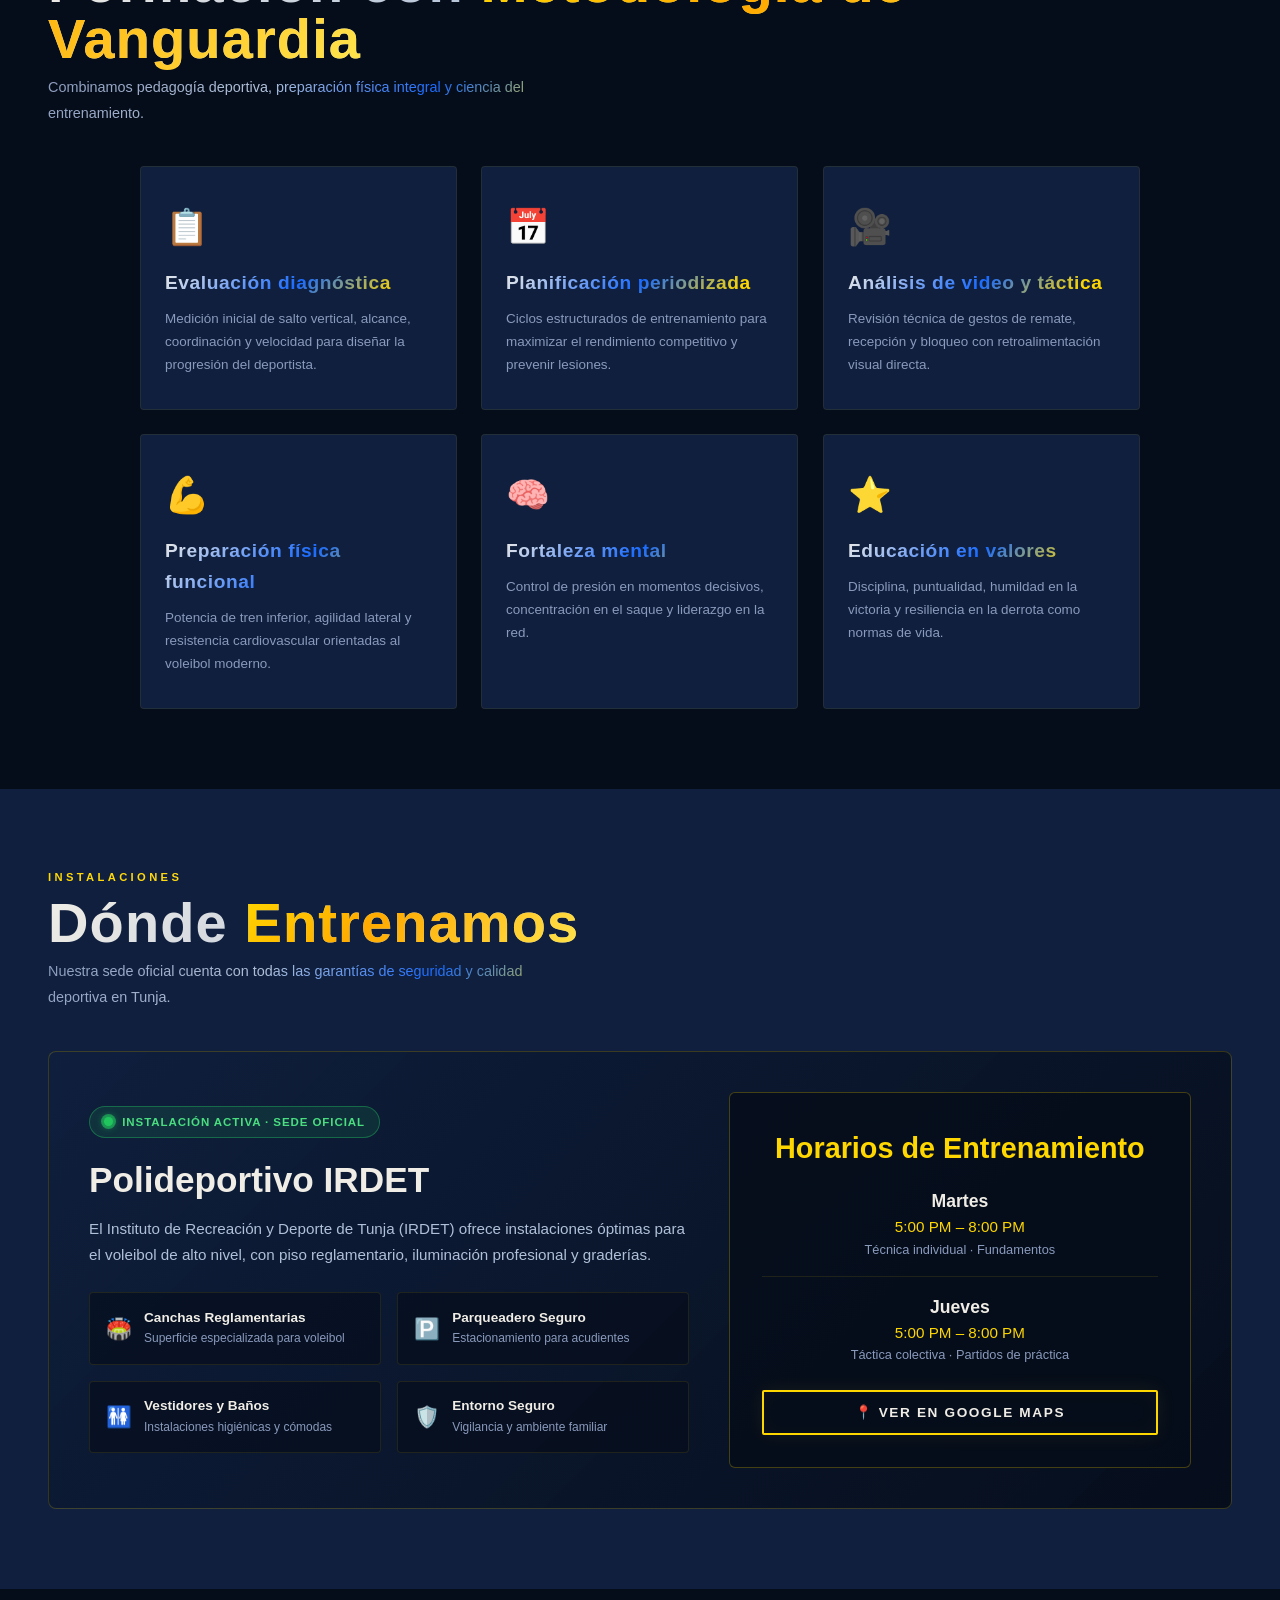
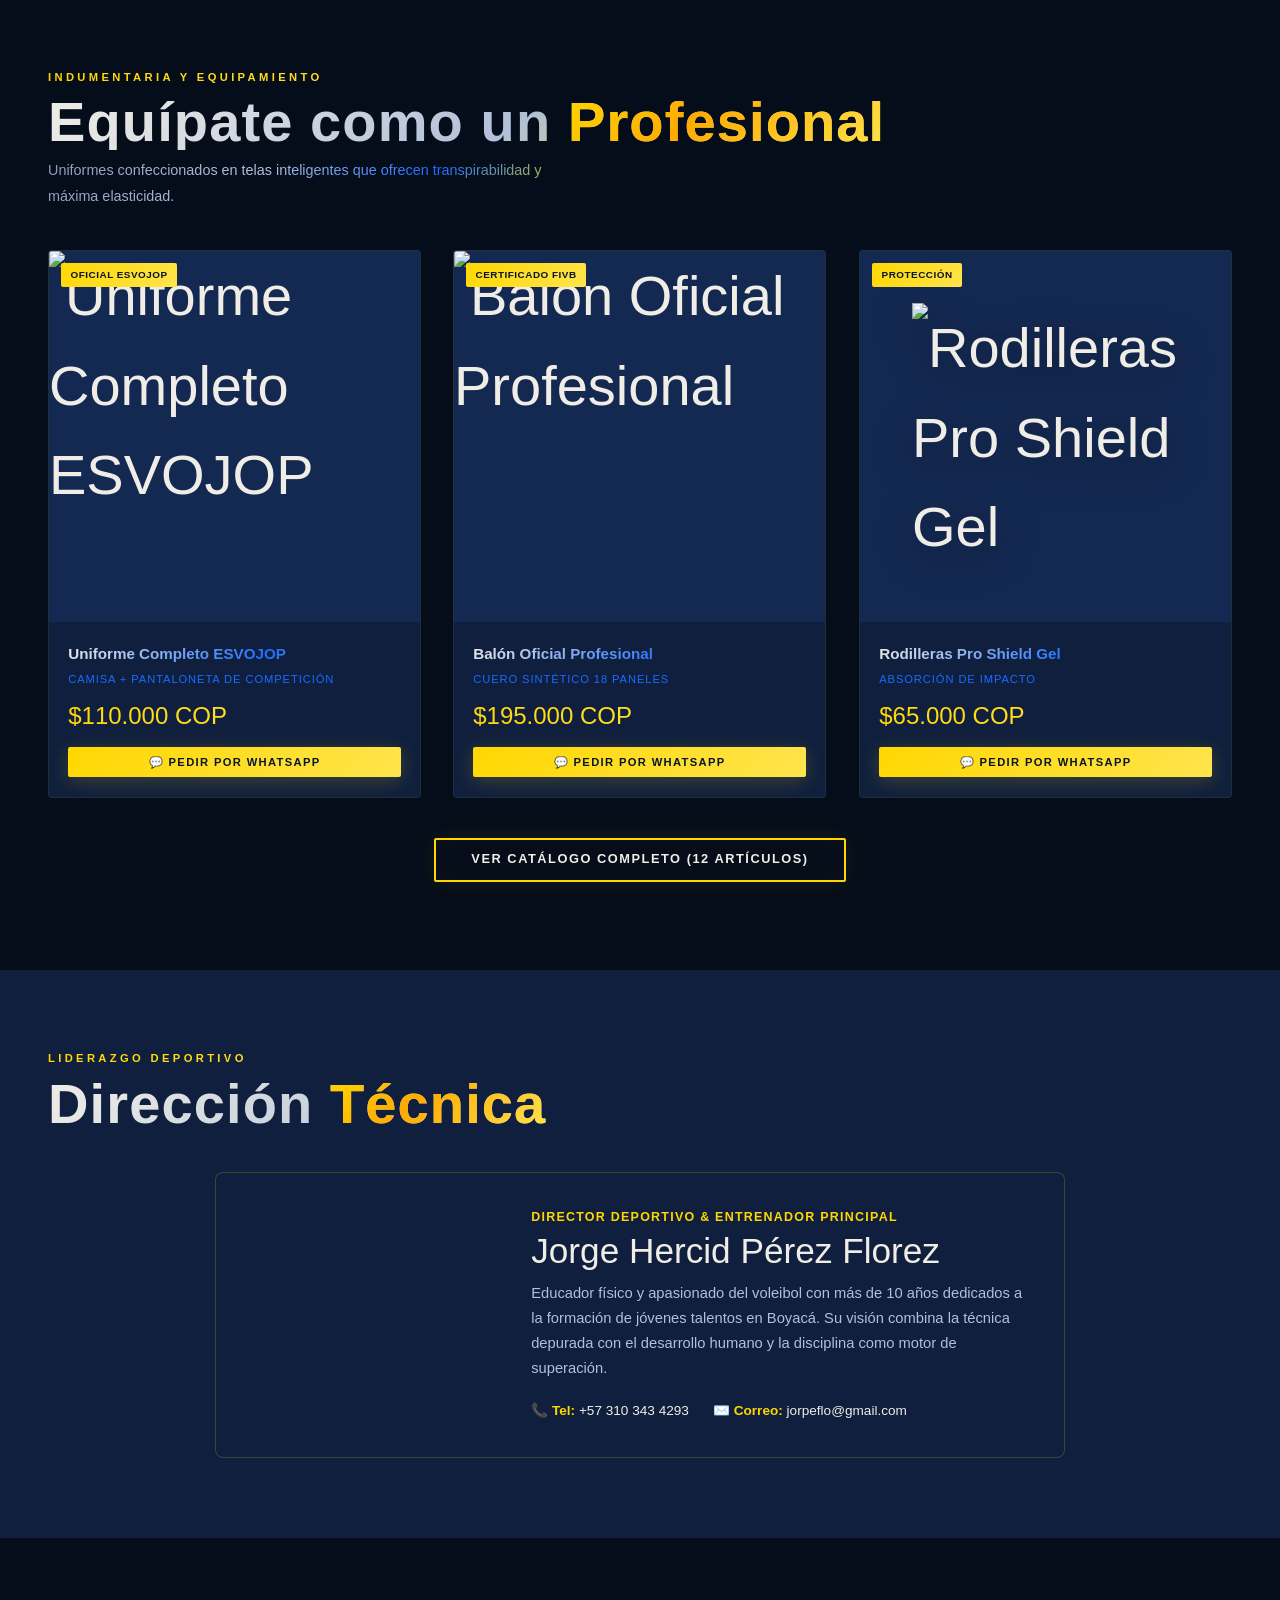
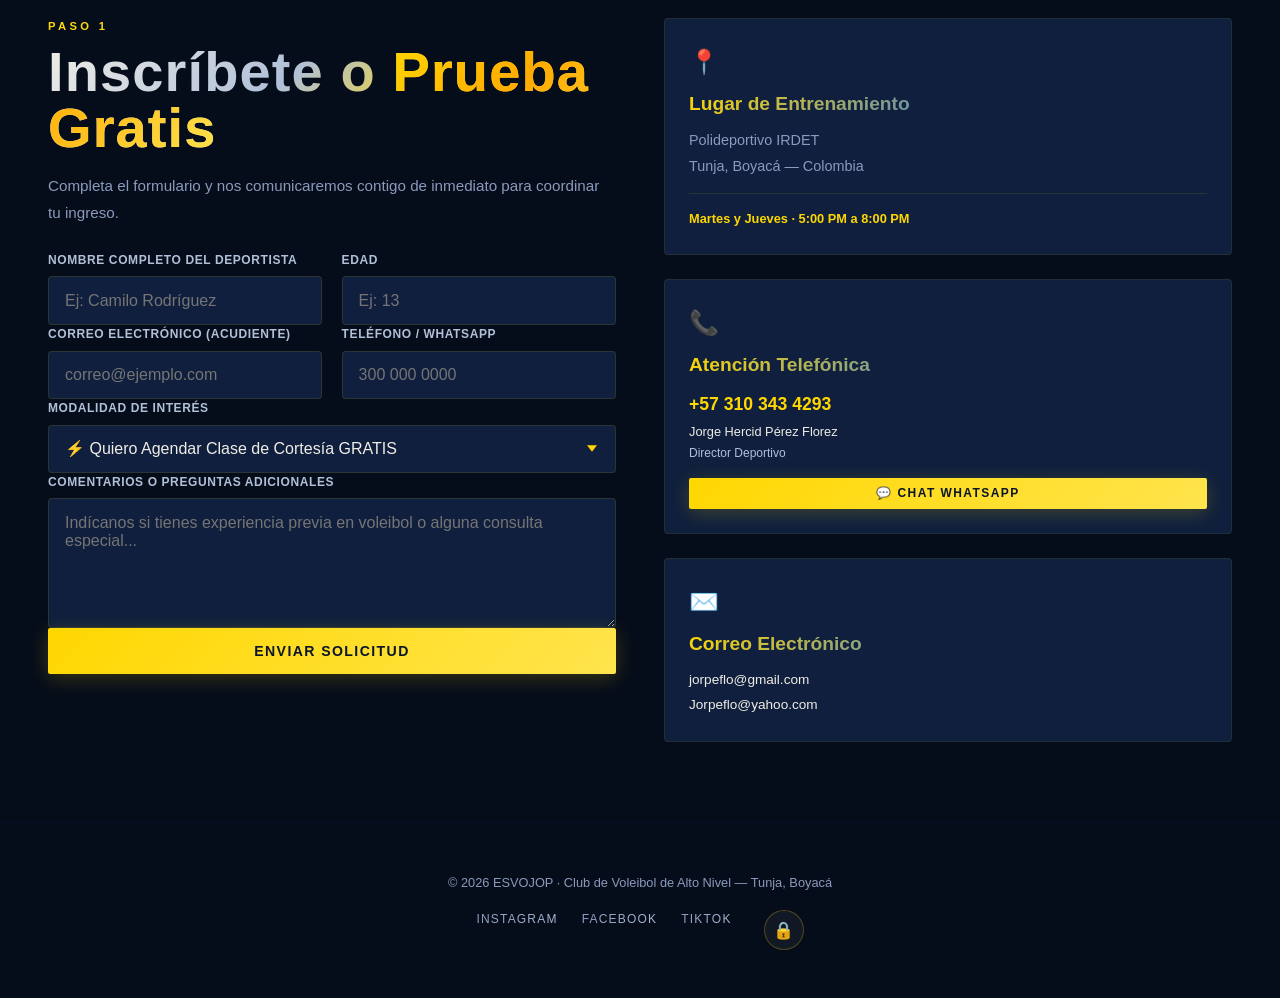
==== commit ce5fc3ab: "feat(admin): implement exclusive elite admin mode with floating HUD, frosted glass modal, and persis" ====
--- a/index.html
+++ b/index.html
@@ -483,5 +483,6 @@
 
 <script src="js/main.js"></script>
 <script src="js/modules/contacto.js"></script>
+<script src="js/modules/admin.js"></script>
 </body>
 </html>
--- a/css/style.css
+++ b/css/style.css
@@ -25,6 +25,8 @@
   --font-body: 'Manrope', sans-serif;
   --radius: 4px;
   --transition: 0.3s ease;
+  --scan-x: 50%;
+  --scan-y: 45%;
 }
 
 html {
@@ -42,7 +44,6 @@
   overflow-x: hidden;
   line-height: 1.6;
   min-height: 100vh;
-  min-height: 100dvh;
   display: flex;
   flex-direction: column;
   font-size: 1.1rem;
@@ -467,6 +468,33 @@
 
 .btn-sm { padding: 0.6rem 1.5rem; font-size: 0.7rem; }
 
+.btn-lg {
+  padding: 1rem 2.4rem;
+  font-size: 0.88rem;
+  letter-spacing: 0.1em;
+}
+
+.btn-block {
+  display: flex;
+  width: 100%;
+  align-items: center;
+  justify-content: center;
+  text-align: center;
+}
+
+.btn-whatsapp {
+  background: linear-gradient(135deg, #25d366, #1ebe5d);
+  color: #ffffff;
+  box-shadow: 0 4px 20px rgba(37, 211, 102, 0.35);
+}
+
+.btn-whatsapp:hover {
+  background: linear-gradient(135deg, #2ae16e, #25d366);
+  color: #ffffff;
+  transform: translateY(-3px);
+  box-shadow: 0 8px 32px rgba(37, 211, 102, 0.55);
+}
+
 /* ── Cards ── */
 .card {
   background: var(--surface); border-radius: var(--radius);
@@ -491,7 +519,6 @@
    ═══════════════════════════════════════════ */
 .hero {
   min-height: 100vh;
-  min-height: 100dvh;
   display: flex; align-items: center; position: relative;
   padding: 8rem 3rem 4rem; overflow: hidden;
 }
@@ -1158,7 +1185,8 @@
 
 .form-group input,
 .form-group textarea,
-.form-group select {
+.form-group select,
+.form-control {
   background: var(--surface); border: 1px solid rgba(255, 215, 0, 0.12);
   padding: 0.9rem 1rem; color: var(--white); font-family: var(--font-body);
   font-size: 1rem; /* Mínimo 16px para evitar auto-zoom involuntario en Safari iOS */
@@ -1166,6 +1194,7 @@
   -webkit-appearance: none;
   appearance: none;
   transition: border-color 0.25s ease, box-shadow 0.25s ease, background 0.25s ease; outline: none;
+  width: 100%;
 }
 
 .form-group select {
@@ -1185,16 +1214,19 @@
 input[type="number"]::-webkit-inner-spin-button,
 input[type="number"]::-webkit-outer-spin-button {
   -webkit-appearance: none;
+  appearance: none;
   margin: 0;
 }
 
 input[type="number"] {
   -moz-appearance: textfield;
+  appearance: textfield;
 }
 
 .form-group input:focus,
 .form-group textarea:focus,
-.form-group select:focus {
+.form-group select:focus,
+.form-control:focus {
   border-color: var(--yellow);
   box-shadow: 0 0 0 3px rgba(255, 215, 0, 0.18), 0 0 16px rgba(0, 85, 255, 0.2);
   background: rgba(15, 31, 61, 0.95);
@@ -1618,13 +1650,15 @@
 }
 .lightbox.open { display: flex; }
 .lightbox img {
-  max-width: 92vw; max-height: 85vh; max-height: 85dvh; object-fit: contain;
+  max-width: 92vw;
+  max-height: 85vh;
+  object-fit: contain;
   border: 3px solid var(--yellow);
   border-radius: var(--radius);
   box-shadow: 0 0 60px rgba(255,215,0,0.15);
   animation: lbIn 0.4s ease;
+  -webkit-user-select: none;
   user-select: none;
-  -webkit-user-select: none;
 }
 @keyframes lbIn { from { opacity: 0; transform: scale(0.9); } to { opacity: 1; transform: scale(1); } }
 .lightbox .lb-close {
@@ -1641,16 +1675,29 @@
 .lightbox .lb-close:hover { transform: rotate(90deg); }
 .lb-nav {
   position: absolute; top: 50%; transform: translateY(-50%);
-  color: var(--yellow); font-size: 2.5rem; cursor: pointer;
-  background: none; border: none; font-family: var(--font-body);
-  padding: 1rem; transition: transform 0.3s; line-height: 1;
-  opacity: 0.6; z-index: 1;
-  width: 52px; height: 52px; display: flex; align-items: center; justify-content: center;
+  background: rgba(6, 13, 26, 0.75);
+  border: 1px solid rgba(255, 215, 0, 0.35);
+  color: var(--white);
+  font-size: 2.2rem; line-height: 1;
+  width: 52px; height: 52px;
+  border-radius: 50%;
+  cursor: pointer;
+  display: flex; align-items: center; justify-content: center;
+  transition: all 0.25s ease;
+  z-index: 10001;
   -webkit-tap-highlight-color: transparent;
   touch-action: manipulation;
 }
-.lb-prev { left: 1rem; }
-.lb-next { right: 1rem; }
+
+.lb-nav:hover {
+  background: var(--yellow);
+  color: #060d1a;
+  border-color: var(--yellow);
+  transform: translateY(-50%) scale(1.08);
+}
+
+.lb-prev { left: max(1.5rem, calc(0.5rem + env(safe-area-inset-left, 0px))); }
+.lb-next { right: max(1.5rem, calc(0.5rem + env(safe-area-inset-right, 0px))); }
 
 /* ═══════════════════════════════════════════
    EXTRA CONTENT
@@ -2011,35 +2058,17 @@
   fill: #ffffff;
 }
 
-/* ── Lightbox Nav Buttons ── */
-.lb-nav {
-  position: absolute; top: 50%; transform: translateY(-50%);
-  background: rgba(6, 13, 26, 0.6);
-  border: 1px solid rgba(255, 215, 0, 0.3);
-  color: var(--white);
-  font-size: 2.5rem; line-height: 1;
-  width: 50px; height: 50px;
-  border-radius: 50%;
-  cursor: pointer;
-  display: flex; align-items: center; justify-content: center;
-  transition: all 0.25s ease;
-  z-index: 10001;
-}
-
-.lb-nav:hover {
-  background: var(--yellow);
-  color: var(--bg);
-  border-color: var(--yellow);
-}
-
-.lb-prev { left: 1.5rem; }
-.lb-next { right: 1.5rem; }
-
 @media (max-width: 600px) {
-  .btn-whatsapp-float { bottom: 18px; right: 18px; width: 50px; height: 50px; }
+  .btn-whatsapp-float {
+    bottom: calc(18px + env(safe-area-inset-bottom, 0px));
+    right: calc(18px + env(safe-area-inset-right, 0px));
+    width: 52px;
+    height: 52px;
+  }
   .btn-whatsapp-float svg { width: 28px; height: 28px; }
-  .lb-prev { left: 0.5rem; }
-  .lb-next { right: 0.5rem; }
+  .lb-nav { width: 44px; height: 44px; font-size: 1.8rem; }
+  .lb-prev { left: max(0.5rem, env(safe-area-inset-left, 0px)); }
+  .lb-next { right: max(0.5rem, env(safe-area-inset-right, 0px)); }
 }
 
 @media (prefers-reduced-motion: reduce) {
@@ -2325,6 +2354,43 @@
   50% { transform: scale(1.08); filter: drop-shadow(0 0 16px rgba(255, 215, 0, 0.55)); }
 }
 
+.trial-box-left {
+  position: relative;
+  z-index: 2;
+}
+
+.trial-box-left p {
+  text-align: left;
+}
+
+.trial-actions {
+  display: flex;
+  justify-content: center;
+  align-items: center;
+  gap: 1.2rem;
+  flex-wrap: wrap;
+  margin-top: 1.8rem;
+}
+
+.trial-section h2 {
+  font-family: var(--font-display);
+  font-size: clamp(2rem, 3.5vw, 2.8rem);
+  color: var(--white);
+  margin-bottom: 0.8rem;
+  line-height: 1.15;
+  text-align: center;
+}
+
+.trial-section > .container > p,
+.trial-section p {
+  color: var(--gray-light);
+  max-width: 650px;
+  margin: 0 auto 1.5rem;
+  font-size: 0.95rem;
+  line-height: 1.7;
+  text-align: center;
+}
+
 @media (max-width: 860px) {
   .trial-card { grid-template-columns: 1fr; padding: 2rem; gap: 2rem; }
 }
@@ -2550,9 +2616,71 @@
   margin: 0;
 }
 
+/* Venue Strip Extended Details */
+.vs-info h3 {
+  font-family: var(--font-display);
+  font-size: clamp(1.8rem, 3vw, 2.4rem);
+  color: var(--white);
+  margin-bottom: 0.6rem;
+  letter-spacing: 0.04em;
+}
+
+.vs-info p {
+  color: var(--gray-light);
+  font-size: 0.95rem;
+  line-height: 1.7;
+  margin-bottom: 1.5rem;
+}
+
+.vs-meta {
+  display: grid;
+  grid-template-columns: repeat(3, 1fr);
+  gap: 1.2rem;
+  padding-top: 1.2rem;
+  border-top: 1px solid rgba(255, 215, 0, 0.12);
+}
+
+.vs-item {
+  display: flex;
+  align-items: flex-start;
+  gap: 0.65rem;
+}
+
+.vs-icon {
+  font-size: 1.4rem;
+  line-height: 1;
+  flex-shrink: 0;
+}
+
+.vs-item strong {
+  display: block;
+  font-size: 0.72rem;
+  text-transform: uppercase;
+  color: var(--yellow);
+  letter-spacing: 0.06em;
+  margin-bottom: 0.15rem;
+}
+
+.vs-item p {
+  font-size: 0.85rem;
+  color: var(--white);
+  margin: 0;
+  line-height: 1.3;
+}
+
+.vs-cta {
+  background: rgba(6, 13, 26, 0.7);
+  border: 1px solid rgba(255, 215, 0, 0.15);
+  border-radius: var(--radius);
+  padding: 1.8rem;
+  text-align: center;
+  box-shadow: 0 10px 30px rgba(0, 0, 0, 0.4);
+}
+
 @media (max-width: 768px) {
   .venue-strip { grid-template-columns: 1fr; padding: 1.5rem; gap: 1.5rem; }
   .venue-features { grid-template-columns: 1fr; }
+  .vs-meta { grid-template-columns: 1fr; gap: 0.9rem; }
 }
 
 /* ── Ficha del Cuerpo Técnico / Director Deportivo ── */
@@ -2607,6 +2735,27 @@
   color: var(--white);
   margin-bottom: 0.8rem;
   line-height: 1;
+}
+
+.coach-badges {
+  display: flex;
+  gap: 0.5rem;
+  flex-wrap: wrap;
+  margin-bottom: 1.2rem;
+}
+
+.cb-badge {
+  display: inline-flex;
+  align-items: center;
+  background: rgba(255, 215, 0, 0.08);
+  color: var(--yellow);
+  border: 1px solid rgba(255, 215, 0, 0.22);
+  border-radius: 4px;
+  padding: 0.25rem 0.65rem;
+  font-size: 0.72rem;
+  font-weight: 700;
+  letter-spacing: 0.04em;
+  text-transform: uppercase;
 }
 
 @media (max-width: 680px) {
@@ -2730,3 +2879,424 @@
 ::-webkit-scrollbar-track { background: var(--bg); }
 ::-webkit-scrollbar-thumb { background: var(--blue-dark); border-radius: 3px; }
 ::-webkit-scrollbar-thumb:hover { background: var(--blue); }
+
+/* ── Dynamic Viewport Height Support (Progressive Enhancement) ── */
+@supports (min-height: 100dvh) {
+  body { min-height: 100dvh; }
+  .hero { min-height: 100dvh; }
+}
+
+@supports (max-height: 85dvh) {
+  .lightbox img { max-height: 85dvh; }
+}
+
+/* ═══════════════════════════════════════════════════════════
+   MODO ADMINISTRADOR ELITE · EFECTOS EXCLUSIVOS & HUD
+   ═══════════════════════════════════════════════════════════ */
+
+/* ── Botón Discreto de Acceso en Footer ── */
+.admin-toggle {
+  background: rgba(255, 255, 255, 0.05);
+  border: 1px solid rgba(255, 215, 0, 0.25);
+  color: var(--text-muted);
+  width: 40px;
+  height: 40px;
+  border-radius: 50%;
+  display: inline-flex;
+  align-items: center;
+  justify-content: center;
+  font-size: 1.05rem;
+  cursor: pointer;
+  transition: all var(--transition);
+  margin-left: 0.5rem;
+  backdrop-filter: blur(8px);
+  -webkit-backdrop-filter: blur(8px);
+  vertical-align: middle;
+}
+
+.admin-toggle:hover {
+  background: rgba(255, 215, 0, 0.15);
+  border-color: var(--yellow);
+  color: var(--yellow);
+  transform: translateY(-2px) scale(1.08);
+  box-shadow: 0 0 15px rgba(255, 215, 0, 0.35);
+}
+
+body.admin-mode .admin-toggle {
+  background: rgba(0, 230, 118, 0.15);
+  border-color: #00e676;
+  color: #00e676;
+  box-shadow: 0 0 12px rgba(0, 230, 118, 0.3);
+}
+
+/* ── Modal Base Frosted Glass & Laser Border ── */
+.ac-modal {
+  position: fixed;
+  inset: 0;
+  z-index: 99999;
+  background: rgba(6, 13, 26, 0.82);
+  backdrop-filter: blur(14px);
+  -webkit-backdrop-filter: blur(14px);
+  display: flex;
+  align-items: center;
+  justify-content: center;
+  padding: 1.5rem;
+  opacity: 0;
+  visibility: hidden;
+  transition: opacity 0.3s ease, visibility 0.3s ease;
+}
+
+.ac-modal.active {
+  opacity: 1;
+  visibility: visible;
+}
+
+.ac-modal-box {
+  position: relative;
+  width: 100%;
+  max-width: 480px;
+  background: linear-gradient(145deg, rgba(17, 34, 64, 0.95), rgba(10, 22, 40, 0.98));
+  border: 1px solid rgba(0, 168, 255, 0.3);
+  border-radius: 16px;
+  padding: 2.2rem 2rem;
+  box-shadow: 0 25px 50px rgba(0, 0, 0, 0.7), 0 0 30px rgba(0, 168, 255, 0.18);
+  transform: translateY(20px) scale(0.96);
+  transition: transform 0.3s cubic-bezier(0.16, 1, 0.3, 1);
+  overflow: hidden;
+}
+
+.ac-modal.active .ac-modal-box {
+  transform: translateY(0) scale(1);
+}
+
+.ac-modal-glow {
+  position: absolute;
+  top: -80px;
+  right: -80px;
+  width: 180px;
+  height: 180px;
+  background: radial-gradient(circle, rgba(0, 168, 255, 0.3) 0%, transparent 70%);
+  pointer-events: none;
+  filter: blur(20px);
+}
+
+.ac-modal-close {
+  position: absolute;
+  top: 1rem;
+  right: 1.2rem;
+  background: transparent;
+  border: none;
+  color: var(--text-muted);
+  font-size: 1.8rem;
+  line-height: 1;
+  cursor: pointer;
+  transition: color var(--transition), transform var(--transition);
+}
+
+.ac-modal-close:hover {
+  color: var(--yellow);
+  transform: scale(1.15) rotate(90deg);
+}
+
+.ac-modal-header {
+  margin-bottom: 1.5rem;
+}
+
+.ac-title {
+  font-family: var(--font-heading);
+  font-size: 1.45rem;
+  font-weight: 800;
+  text-transform: uppercase;
+  letter-spacing: 0.05em;
+  color: var(--text-light);
+  margin: 0;
+}
+
+.ac-title span {
+  color: var(--yellow);
+}
+
+/* ── Formularios del Administrador ── */
+.ac-form {
+  display: flex;
+  flex-direction: column;
+  gap: 1.1rem;
+}
+
+.ac-field {
+  display: flex;
+  flex-direction: column;
+  gap: 0.4rem;
+}
+
+.ac-field label {
+  font-size: 0.78rem;
+  font-weight: 700;
+  text-transform: uppercase;
+  letter-spacing: 0.08em;
+  color: var(--text-muted);
+}
+
+.ac-input {
+  width: 100%;
+  padding: 0.75rem 1rem;
+  background: rgba(6, 13, 26, 0.75);
+  border: 1px solid rgba(255, 255, 255, 0.12);
+  border-radius: 8px;
+  color: var(--text-light);
+  font-family: inherit;
+  font-size: 0.95rem;
+  transition: border-color var(--transition), box-shadow var(--transition);
+  box-sizing: border-box;
+}
+
+.ac-input:focus {
+  outline: none;
+  border-color: var(--yellow);
+  box-shadow: 0 0 12px rgba(255, 215, 0, 0.25);
+}
+
+.ac-readonly {
+  background: rgba(255, 255, 255, 0.04);
+  color: rgba(255, 255, 255, 0.5);
+  cursor: not-allowed;
+}
+
+.ac-pass-wrap {
+  position: relative;
+  display: flex;
+  align-items: center;
+}
+
+.ac-eye-btn {
+  position: absolute;
+  right: 10px;
+  background: transparent;
+  border: none;
+  font-size: 1.1rem;
+  cursor: pointer;
+  padding: 4px 6px;
+  opacity: 0.7;
+  transition: opacity var(--transition);
+}
+
+.ac-eye-btn:hover {
+  opacity: 1;
+}
+
+.ac-input-error {
+  border-color: #ff5252 !important;
+  animation: acShake 0.4s cubic-bezier(0.36, 0.07, 0.19, 0.97) both;
+}
+
+@keyframes acShake {
+  10%, 90% { transform: translate3d(-1px, 0, 0); }
+  20%, 80% { transform: translate3d(2px, 0, 0); }
+  30%, 50%, 70% { transform: translate3d(-3px, 0, 0); }
+  40%, 60% { transform: translate3d(3px, 0, 0); }
+}
+
+.ac-error-msg {
+  color: #ff5252;
+  font-size: 0.82rem;
+  margin: 0;
+  font-weight: 600;
+}
+
+.ac-hint {
+  font-size: 0.75rem;
+  color: var(--text-muted);
+  text-align: center;
+  margin-top: 0.5rem;
+}
+
+.ac-preview-box {
+  width: 100%;
+  max-height: 180px;
+  border-radius: 8px;
+  overflow: hidden;
+  border: 1px dashed rgba(255, 215, 0, 0.4);
+  background: rgba(0, 0, 0, 0.3);
+  text-align: center;
+}
+
+.ac-preview-box img {
+  max-height: 180px;
+  width: 100%;
+  object-fit: cover;
+}
+
+/* ── Barra HUD Flotante (Exclusive Athletic HUD) ── */
+.admin-hud {
+  position: fixed;
+  bottom: 24px;
+  left: 50%;
+  transform: translateX(-50%);
+  z-index: 9999;
+  display: flex;
+  align-items: center;
+  gap: 1.5rem;
+  padding: 0.7rem 1.4rem;
+  background: rgba(10, 22, 40, 0.92);
+  border: 1px solid rgba(255, 215, 0, 0.35);
+  border-radius: 50px;
+  box-shadow: 0 12px 35px rgba(0, 0, 0, 0.65), 0 0 20px rgba(0, 168, 255, 0.2);
+  backdrop-filter: blur(16px);
+  -webkit-backdrop-filter: blur(16px);
+  animation: hudSlideUp 0.4s cubic-bezier(0.16, 1, 0.3, 1) forwards;
+}
+
+@keyframes hudSlideUp {
+  from {
+    opacity: 0;
+    transform: translate(-50%, 30px);
+  }
+  to {
+    opacity: 1;
+    transform: translate(-50%, 0);
+  }
+}
+
+.hud-left {
+  display: flex;
+  align-items: center;
+  gap: 0.8rem;
+  border-right: 1px solid rgba(255, 255, 255, 0.15);
+  padding-right: 1rem;
+}
+
+.hud-logo {
+  font-family: var(--font-heading);
+  font-weight: 800;
+  font-size: 0.85rem;
+  letter-spacing: 0.08em;
+  color: var(--yellow);
+  white-space: nowrap;
+}
+
+.hud-status {
+  display: flex;
+  align-items: center;
+  gap: 0.4rem;
+  font-size: 0.72rem;
+  font-weight: 600;
+  color: #00e676;
+  text-transform: uppercase;
+  letter-spacing: 0.05em;
+  white-space: nowrap;
+}
+
+.hud-pulse {
+  width: 8px;
+  height: 8px;
+  background: #00e676;
+  border-radius: 50%;
+  box-shadow: 0 0 8px #00e676;
+  animation: pulseBeacon 1.8s infinite;
+}
+
+.hud-actions {
+  display: flex;
+  align-items: center;
+  gap: 0.6rem;
+}
+
+.hud-btn {
+  background: rgba(255, 255, 255, 0.08);
+  border: 1px solid rgba(255, 255, 255, 0.15);
+  color: var(--text-light);
+  font-family: inherit;
+  font-size: 0.78rem;
+  font-weight: 700;
+  letter-spacing: 0.04em;
+  padding: 0.45rem 0.9rem;
+  border-radius: 20px;
+  cursor: pointer;
+  transition: all var(--transition);
+  white-space: nowrap;
+  display: inline-flex;
+  align-items: center;
+  gap: 0.3rem;
+}
+
+.hud-btn:hover {
+  background: rgba(255, 215, 0, 0.2);
+  border-color: var(--yellow);
+  color: var(--yellow);
+  transform: translateY(-2px);
+  box-shadow: 0 4px 12px rgba(255, 215, 0, 0.25);
+}
+
+.hud-btn-danger {
+  border-color: rgba(255, 82, 82, 0.4);
+  color: #ff8a80;
+}
+
+.hud-btn-danger:hover {
+  background: rgba(255, 82, 82, 0.25);
+  border-color: #ff5252;
+  color: #ffffff;
+  box-shadow: 0 4px 12px rgba(255, 82, 82, 0.35);
+}
+
+/* ── Botón de Eliminación en Miniaturas ── */
+.admin-item-delete {
+  position: absolute;
+  top: 8px;
+  right: 8px;
+  z-index: 10;
+  width: 32px;
+  height: 32px;
+  border-radius: 50%;
+  background: rgba(255, 45, 85, 0.9);
+  color: #ffffff;
+  border: 1px solid rgba(255, 255, 255, 0.4);
+  font-size: 1.2rem;
+  font-weight: 700;
+  display: flex;
+  align-items: center;
+  justify-content: center;
+  cursor: pointer;
+  box-shadow: 0 4px 10px rgba(0, 0, 0, 0.5);
+  transition: transform var(--transition), background var(--transition);
+  opacity: 0.9;
+}
+
+.admin-item-delete:hover {
+  background: #ff1744;
+  transform: scale(1.15) rotate(90deg);
+  box-shadow: 0 0 15px rgba(255, 23, 68, 0.6);
+}
+
+/* ── Responsive Mobile para Admin HUD ── */
+@media (max-width: 768px) {
+  .admin-hud {
+    bottom: calc(16px + env(safe-area-inset-bottom, 0px));
+    width: calc(100% - 24px);
+    max-width: 440px;
+    flex-direction: column;
+    gap: 0.6rem;
+    padding: 0.65rem 0.9rem;
+    border-radius: 16px;
+  }
+
+  .hud-left {
+    border-right: none;
+    padding-right: 0;
+    width: 100%;
+    justify-content: space-between;
+  }
+
+  .hud-actions {
+    width: 100%;
+    justify-content: space-around;
+    gap: 0.4rem;
+  }
+
+  .hud-btn {
+    padding: 0.45rem 0.65rem;
+    font-size: 0.72rem;
+    flex: 1;
+    justify-content: center;
+  }
+}
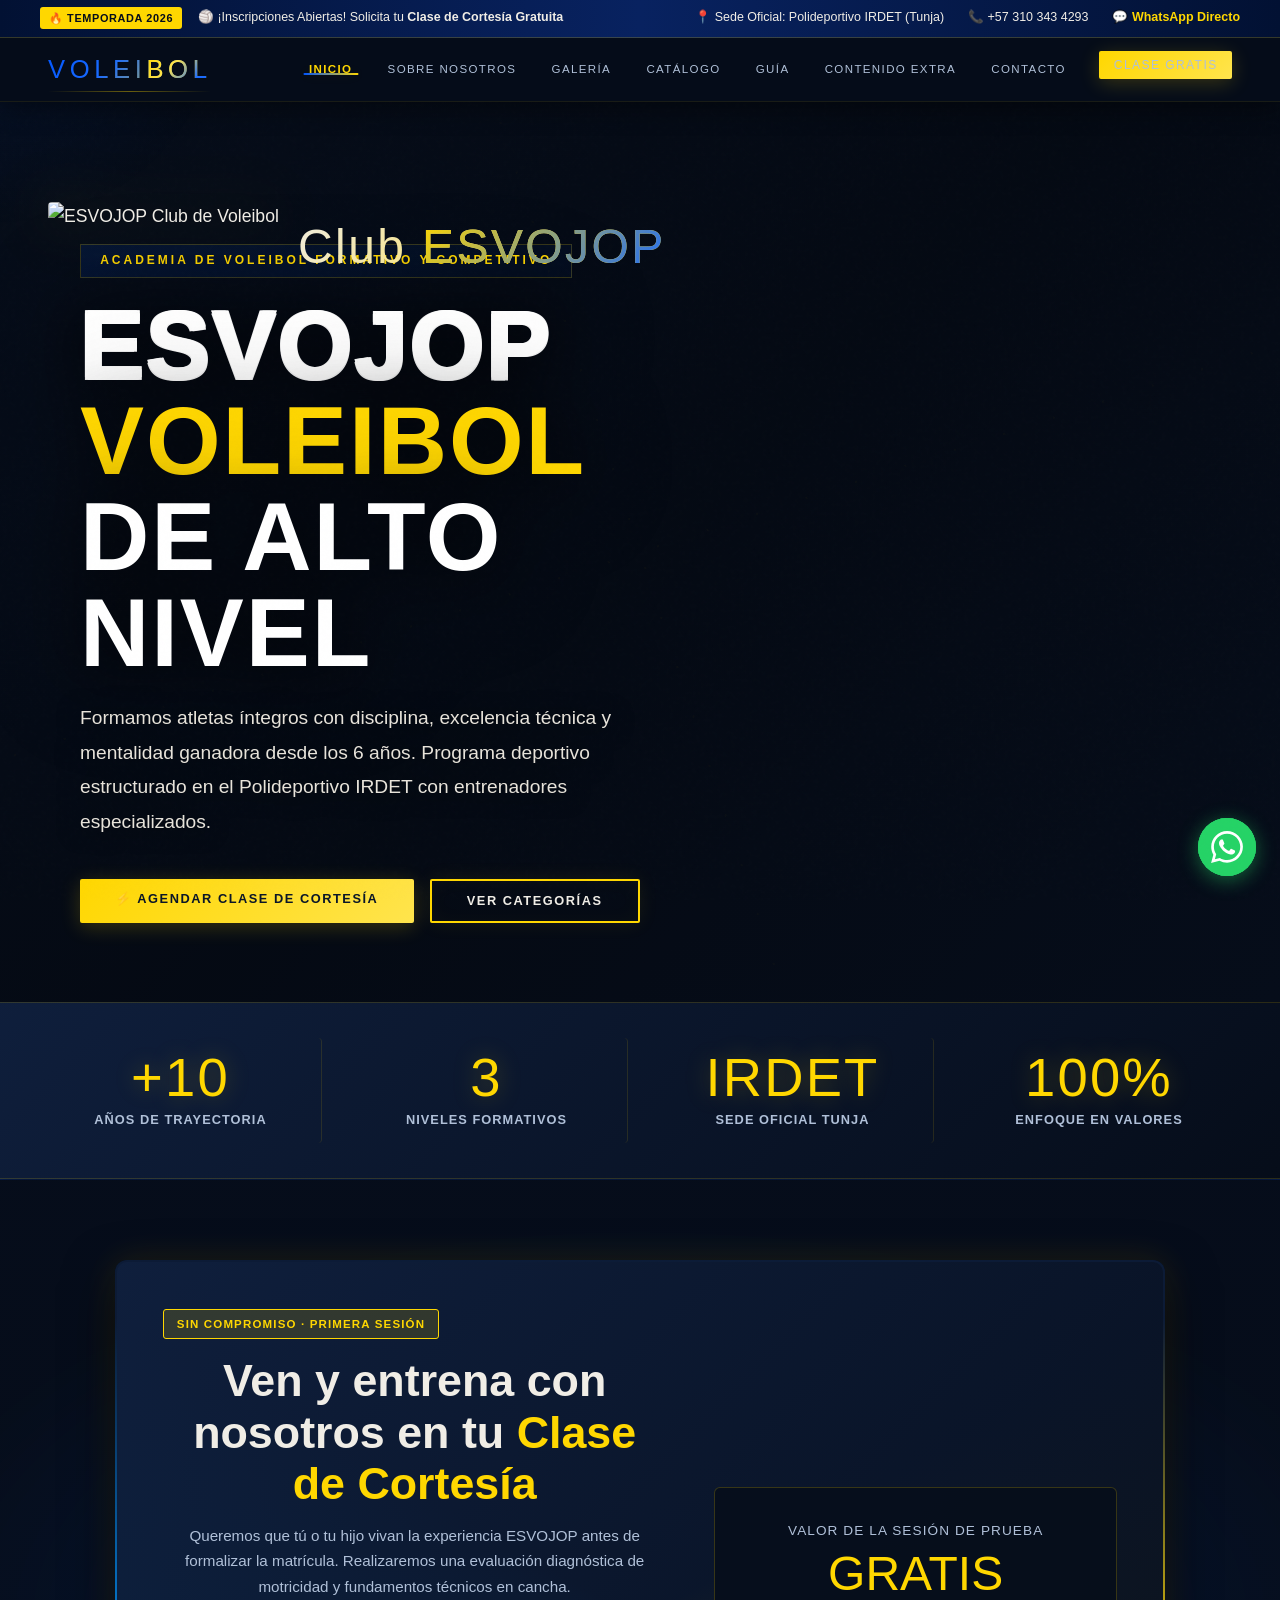
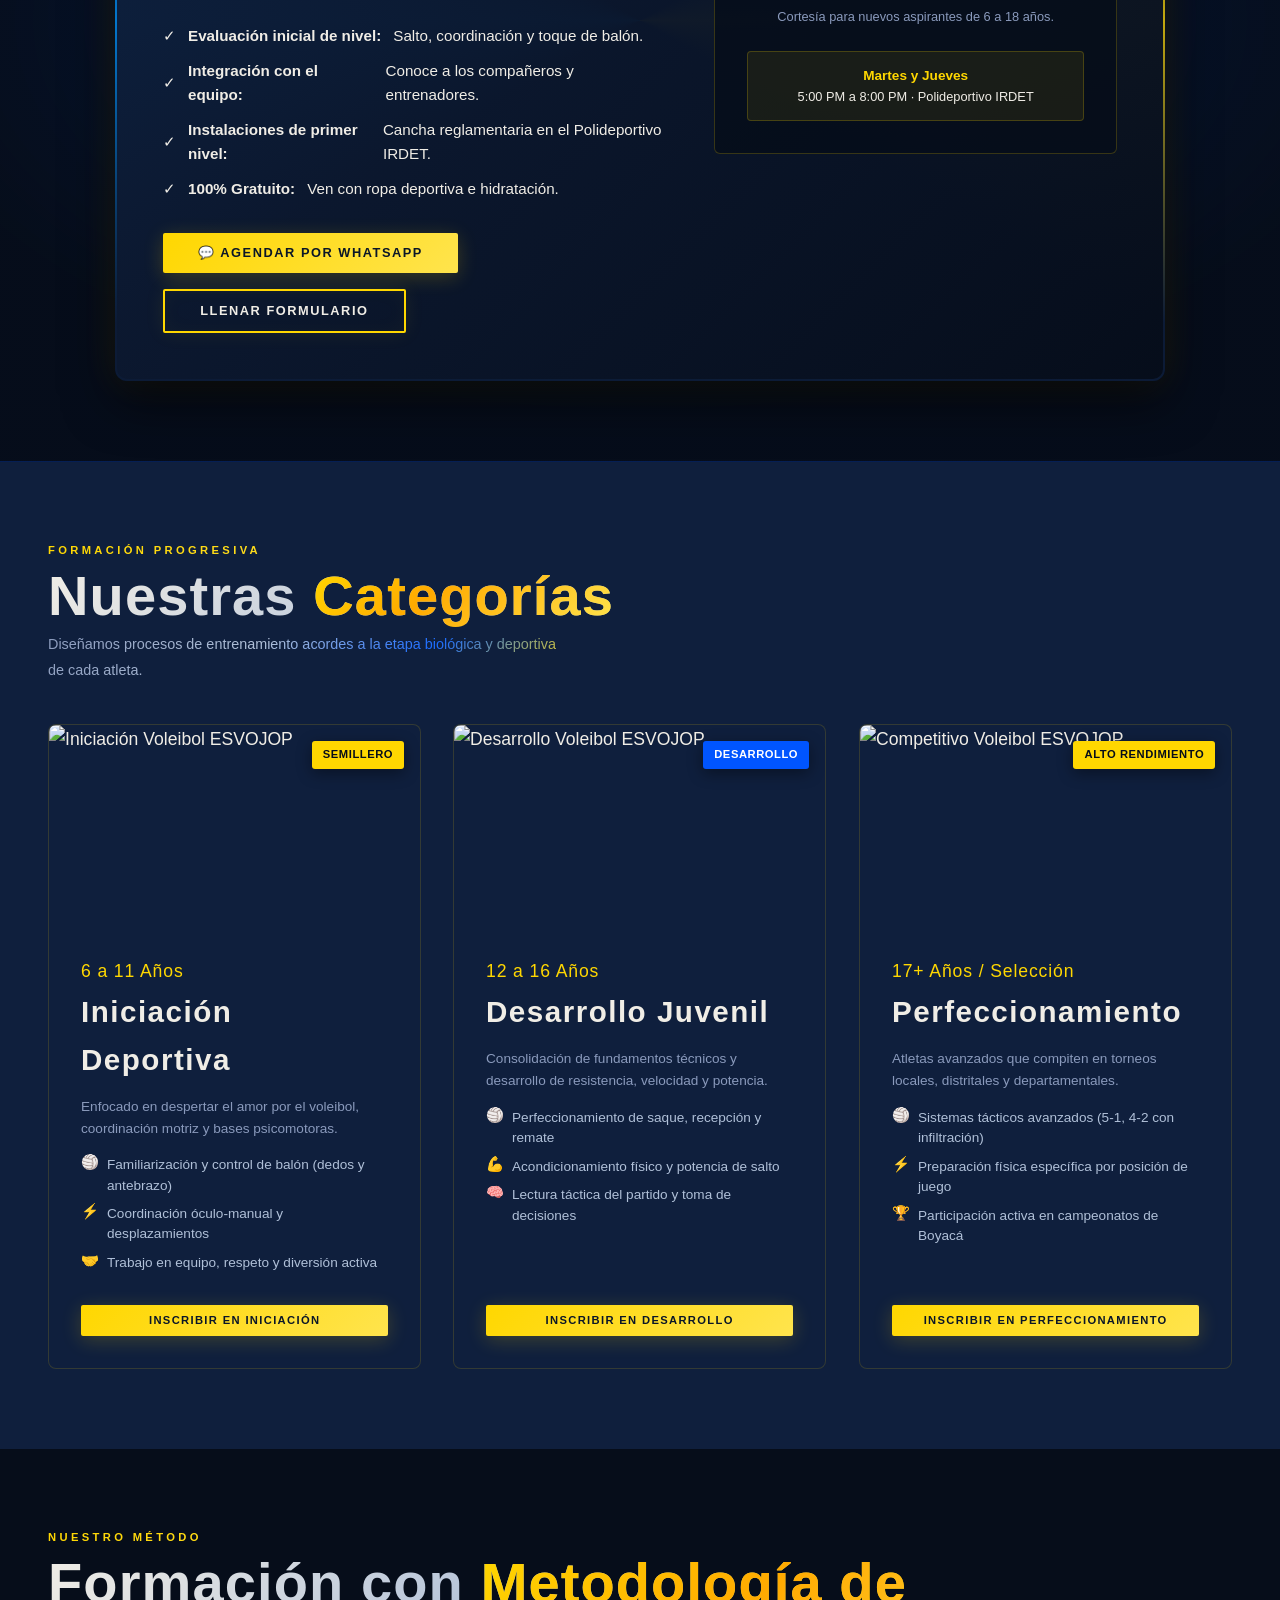
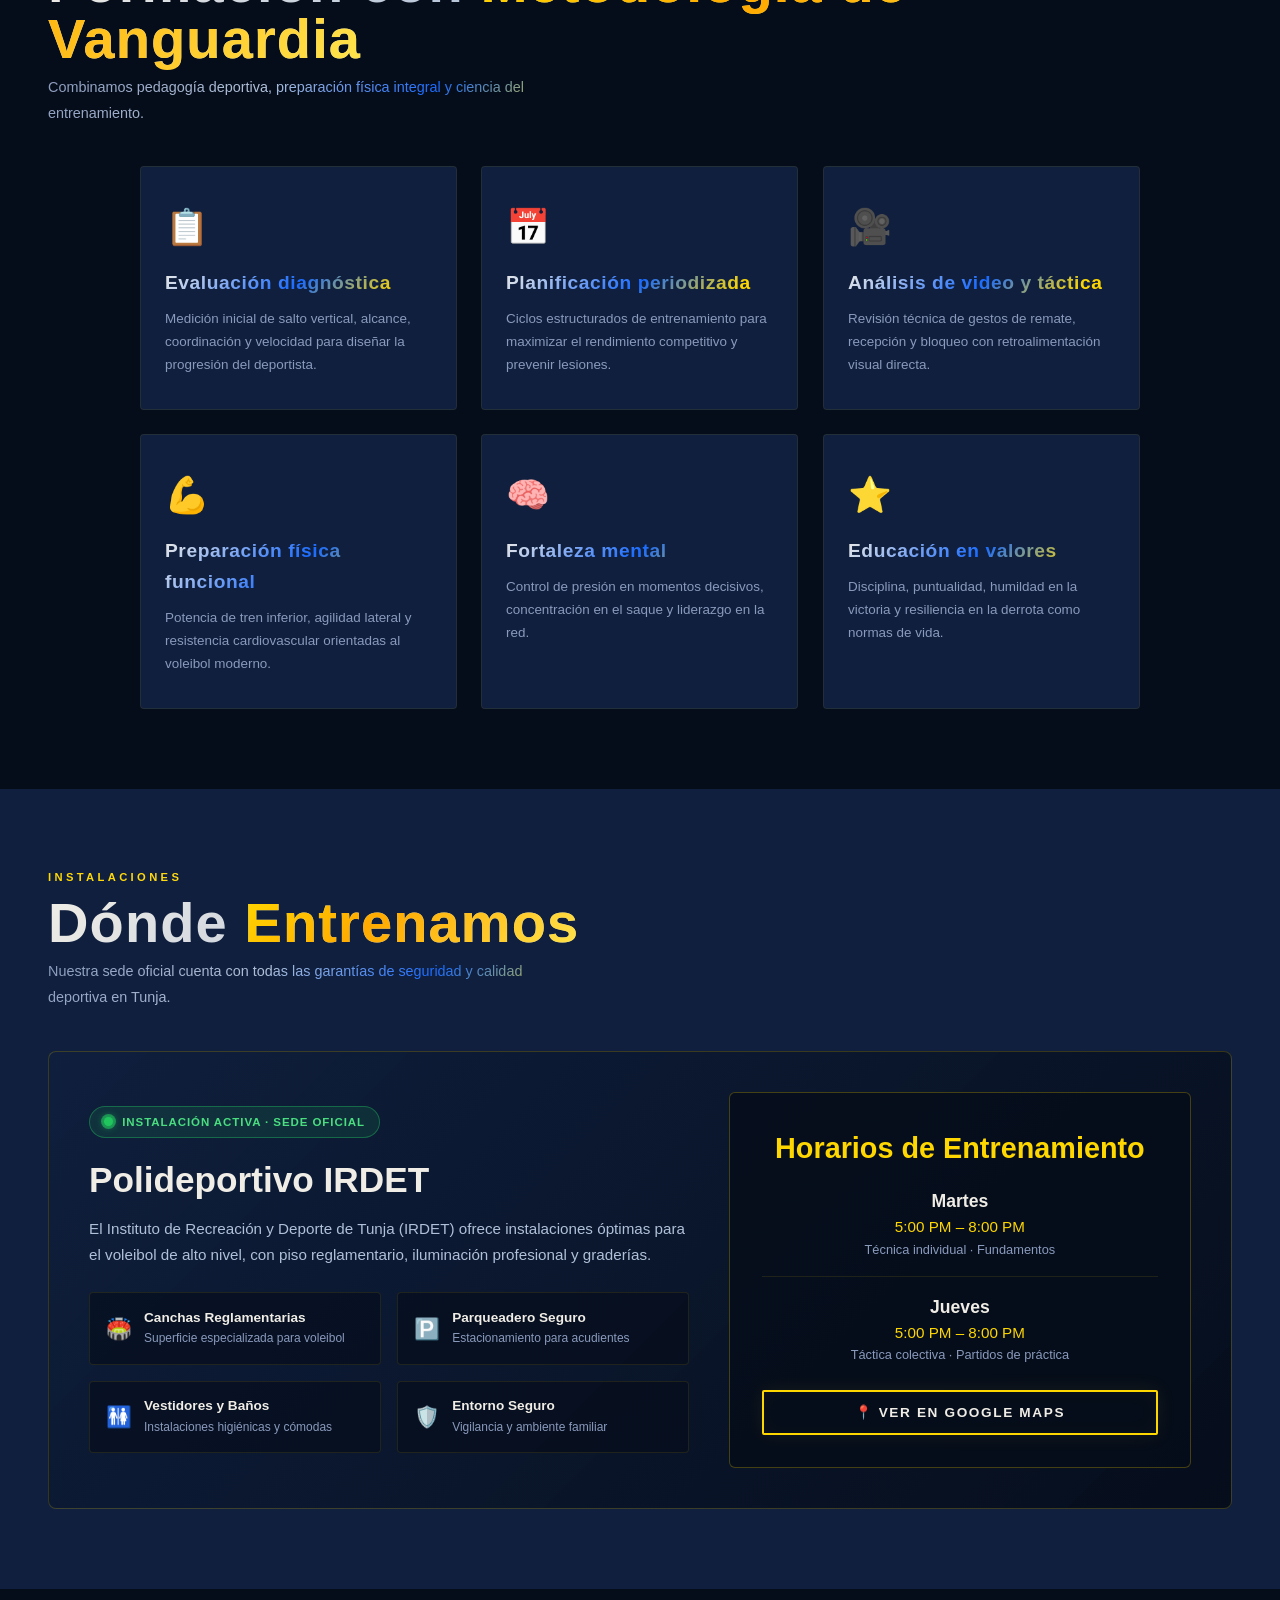
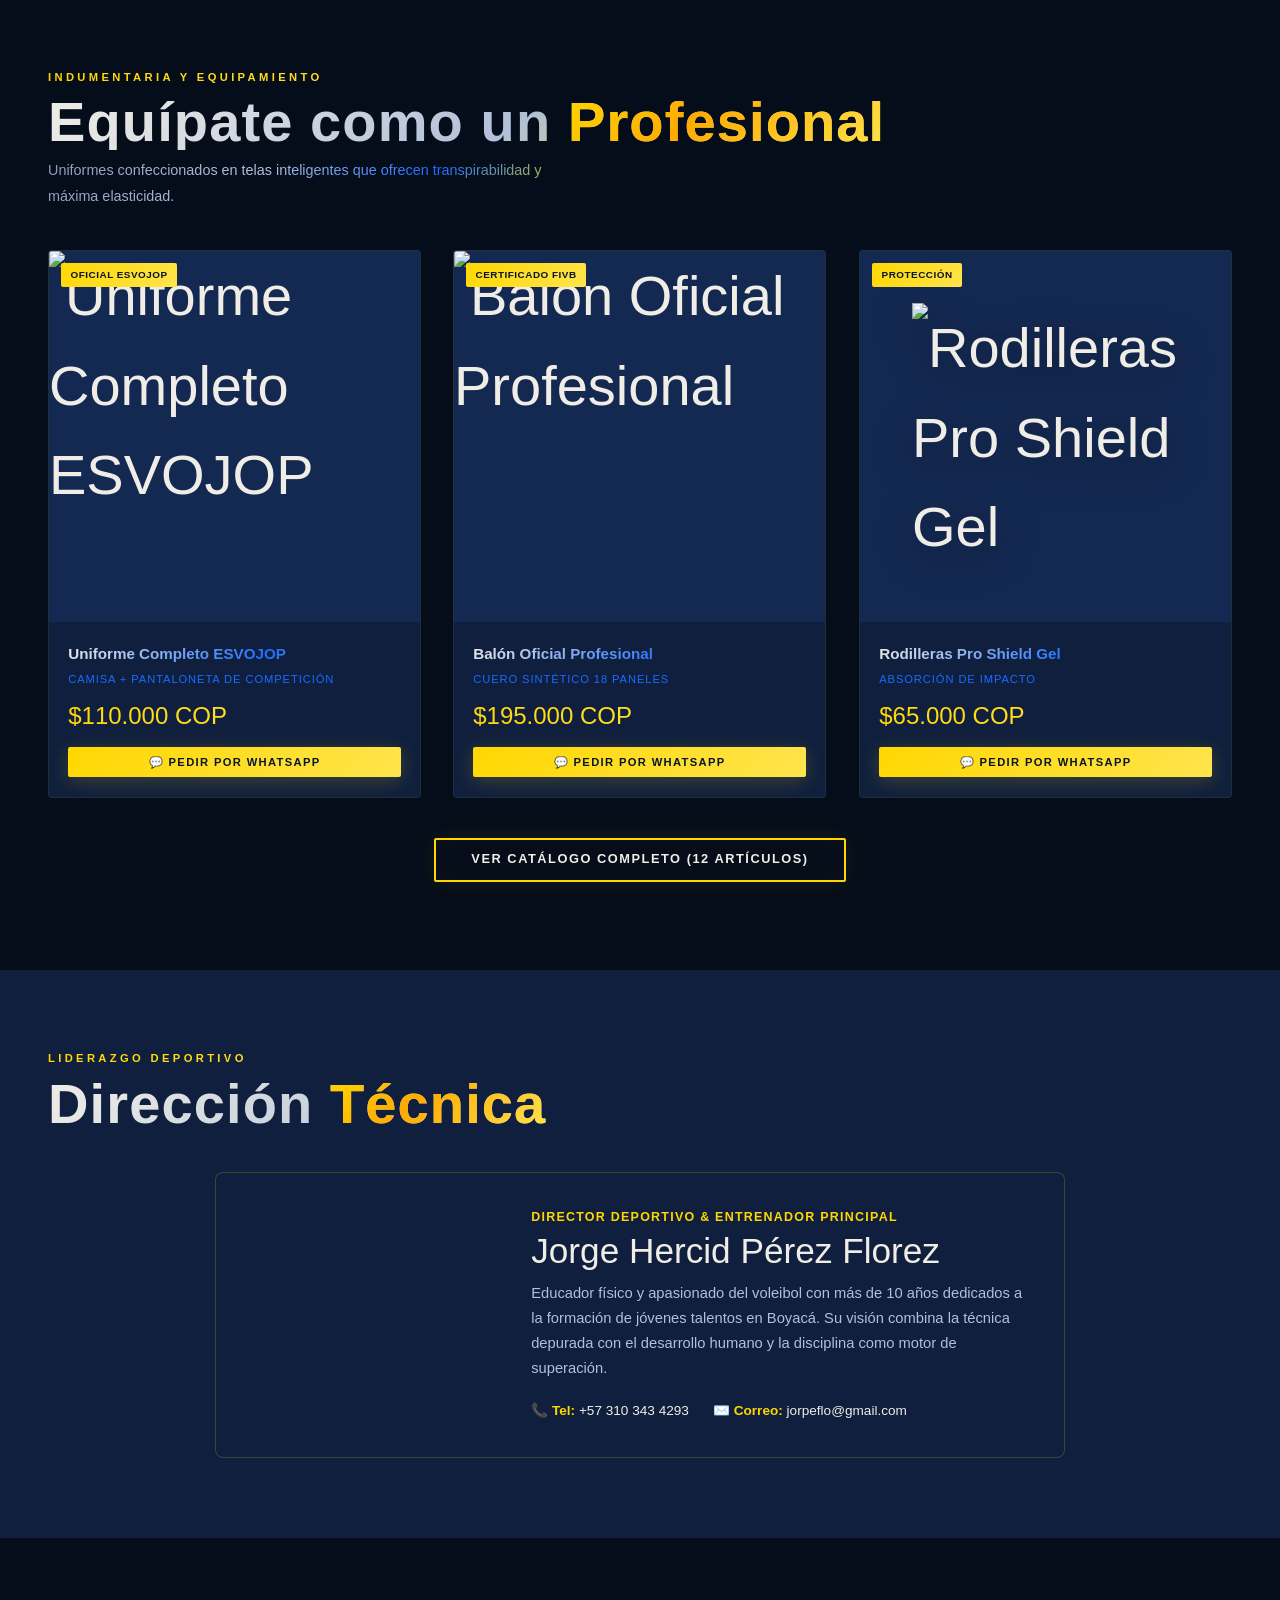
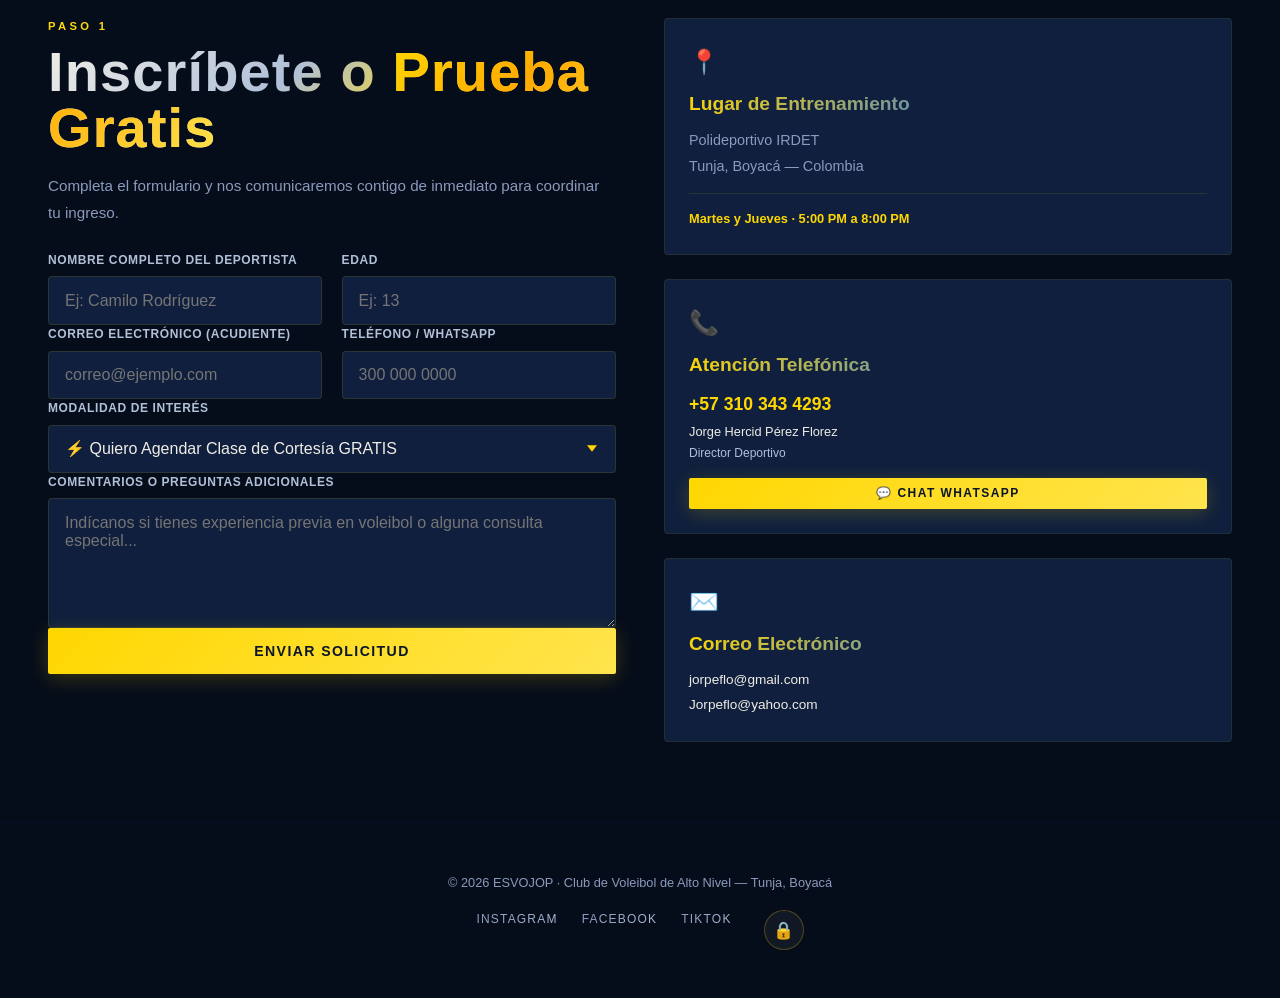
==== commit 0b0c6551: "chore(prod): harden CSP, nginx/caddy domain security headers, dockerignore, SEO tags, and robots.txt" ====
--- a/index.html
+++ b/index.html
@@ -11,12 +11,14 @@
   <meta property="og:title" content="ESVOJOP · Club de Voleibol de Alto Nivel">
   <meta property="og:description" content="Formación deportiva, disciplina y alto rendimiento en Tunja. Entrenamientos en el Polideportivo IRDET. ¡Agenda tu clase gratis!">
   <meta property="og:type" content="website">
+  <meta property="og:image" content="img/fotos/logo/Captura%20de%20pantalla%202026-04-20%20130524.png">
   <link rel="icon" type="image/svg+xml" href="img/balon.svg">
+  <link rel="apple-touch-icon" href="img/fotos/logo/Captura%20de%20pantalla%202026-04-20%20130524.png">
   <link rel="preconnect" href="https://fonts.googleapis.com">
   <link rel="preconnect" href="https://fonts.gstatic.com" crossorigin>
   <link href="https://fonts.googleapis.com/css2?family=Bebas+Neue&family=Manrope:wght@400;600;700&display=swap" rel="stylesheet">
   <link rel="stylesheet" href="css/style.css">
-  <meta http-equiv="Content-Security-Policy" content="default-src 'self'; script-src 'self' 'unsafe-inline'; style-src 'self' 'unsafe-inline' https://fonts.googleapis.com; font-src 'self' https://fonts.gstatic.com; img-src 'self' data:; connect-src 'self' https://formsubmit.co; frame-ancestors 'none'; form-action 'self' https://formsubmit.co">
+  <meta http-equiv="Content-Security-Policy" content="default-src 'self'; script-src 'self' 'unsafe-inline'; style-src 'self' 'unsafe-inline' https://fonts.googleapis.com; font-src 'self' https://fonts.gstatic.com; img-src 'self' data: blob: https:; connect-src 'self' https://formsubmit.co; form-action 'self' https://formsubmit.co">
   <meta name="referrer" content="strict-origin-when-cross-origin">
 </head>
 <body>
--- a/css/style.css
+++ b/css/style.css
@@ -3289,14 +3289,309 @@
 
   .hud-actions {
     width: 100%;
-    justify-content: space-around;
+    justify-content: flex-start;
     gap: 0.4rem;
+    overflow-x: auto;
+    padding-bottom: 4px;
+    -webkit-overflow-scrolling: touch;
   }
 
   .hud-btn {
     padding: 0.45rem 0.65rem;
     font-size: 0.72rem;
-    flex: 1;
+    flex-shrink: 0;
     justify-content: center;
   }
 }
+
+/* ── Estilos de CMS en Vivo (Modo Edición Visual) ── */
+.admin-hud-btn-active {
+  background: var(--yellow) !important;
+  color: #060d1a !important;
+  border-color: var(--yellow) !important;
+  box-shadow: 0 0 15px rgba(255, 215, 0, 0.5) !important;
+  font-weight: 800 !important;
+  transform: translateY(-1px);
+}
+
+body.admin-editing-texts [data-cms-editable] {
+  cursor: text !important;
+  position: relative;
+  outline: 1px dashed rgba(255, 215, 0, 0.35);
+  outline-offset: 3px;
+  border-radius: 4px;
+  transition: outline 0.2s ease, background 0.2s ease, box-shadow 0.2s ease;
+}
+
+body.admin-editing-texts [data-cms-editable]:hover {
+  outline: 2px dashed var(--yellow) !important;
+  background: rgba(255, 215, 0, 0.08) !important;
+}
+
+body.admin-editing-texts [data-cms-editable]:focus {
+  outline: 2px solid var(--yellow) !important;
+  outline-offset: 4px;
+  background: rgba(255, 215, 0, 0.12) !important;
+  box-shadow: 0 0 20px rgba(255, 215, 0, 0.35) !important;
+}
+
+.cms-saved-flash {
+  animation: cmsFlash 0.7s ease !important;
+}
+
+@keyframes cmsFlash {
+  0% {
+    background: rgba(0, 230, 118, 0.35) !important;
+    outline: 2px solid #00e676 !important;
+  }
+  100% {
+    background: transparent;
+    outline: none;
+  }
+}
+
+/* ── Insignia para Quitar Elementos ── */
+.admin-delete-badge {
+  position: absolute;
+  top: 8px;
+  right: 8px;
+  z-index: 50;
+  width: 32px;
+  height: 32px;
+  border-radius: 50%;
+  background: rgba(255, 23, 68, 0.95);
+  color: #ffffff;
+  border: 1px solid rgba(255, 255, 255, 0.6);
+  font-size: 1.25rem;
+  font-weight: 700;
+  display: flex;
+  align-items: center;
+  justify-content: center;
+  cursor: pointer;
+  box-shadow: 0 4px 12px rgba(0, 0, 0, 0.6), 0 0 10px rgba(255, 23, 68, 0.4);
+  transition: transform var(--transition), background var(--transition);
+  line-height: 1;
+}
+
+.admin-delete-badge:hover {
+  background: #ff1744;
+  transform: scale(1.2) rotate(90deg);
+  box-shadow: 0 0 20px rgba(255, 23, 68, 0.8);
+}
+
+/* ── Insignia para Cambiar Imágenes ── */
+.admin-img-badge {
+  position: absolute;
+  top: 10px;
+  left: 10px;
+  z-index: 50;
+  background: rgba(0, 168, 255, 0.92);
+  color: #ffffff;
+  border: 1px solid rgba(255, 255, 255, 0.5);
+  padding: 0.35rem 0.75rem;
+  border-radius: 20px;
+  font-size: 0.75rem;
+  font-weight: 700;
+  letter-spacing: 0.04em;
+  cursor: pointer;
+  box-shadow: 0 4px 12px rgba(0, 0, 0, 0.5), 0 0 12px rgba(0, 168, 255, 0.4);
+  backdrop-filter: blur(8px);
+  -webkit-backdrop-filter: blur(8px);
+  transition: all var(--transition);
+}
+
+.admin-img-badge:hover {
+  background: #00d2ff;
+  color: #060d1a;
+  transform: translateY(-2px) scale(1.05);
+  box-shadow: 0 6px 16px rgba(0, 210, 255, 0.6);
+}
+
+/* ═══════════════════════════════════════════════════════════
+   BOTONES DE EDICIÓN VISUAL [✏️ EDITAR] & [➕ COLOCAR COSAS]
+   Cumplimiento Normativo: WCAG 2.1 AA / Touch Targets >= 44px
+   ═══════════════════════════════════════════════════════════ */
+
+/* ── Barra Flotante de Edición por Tarjeta / Bloque ── */
+.admin-block-toolbar {
+  position: absolute;
+  top: 10px;
+  right: 10px;
+  z-index: 60;
+  display: inline-flex;
+  align-items: center;
+  gap: 6px;
+  padding: 4px 6px;
+  background: rgba(10, 22, 40, 0.94);
+  border: 1px solid rgba(255, 215, 0, 0.45);
+  border-radius: 30px;
+  box-shadow: 0 8px 24px rgba(0, 0, 0, 0.65), 0 0 15px rgba(255, 215, 0, 0.2);
+  backdrop-filter: blur(12px);
+  -webkit-backdrop-filter: blur(12px);
+  opacity: 0.95;
+  transition: opacity var(--transition), transform var(--transition);
+}
+
+.admin-block-toolbar:hover,
+.admin-block-toolbar:focus-within {
+  opacity: 1;
+  transform: translateY(-2px);
+  border-color: var(--yellow);
+  box-shadow: 0 10px 28px rgba(0, 0, 0, 0.75), 0 0 20px rgba(255, 215, 0, 0.35);
+}
+
+/* ── Botón Accesible [✏️ Editar] ── */
+.admin-btn-edit {
+  background: linear-gradient(135deg, rgba(255, 215, 0, 0.22), rgba(255, 215, 0, 0.38));
+  border: 1px solid var(--yellow);
+  color: #ffffff;
+  padding: 6px 14px;
+  border-radius: 20px;
+  font-family: inherit;
+  font-size: 0.8rem;
+  font-weight: 800;
+  text-transform: uppercase;
+  letter-spacing: 0.05em;
+  cursor: pointer;
+  display: inline-flex;
+  align-items: center;
+  gap: 5px;
+  min-height: 44px;
+  transition: all var(--transition);
+}
+
+.admin-btn-edit:hover {
+  background: var(--yellow);
+  color: #060d1a;
+  transform: translateY(-1px);
+  box-shadow: 0 4px 15px rgba(255, 215, 0, 0.45);
+}
+
+.admin-btn-edit:focus-visible {
+  outline: 2px solid #ffffff !important;
+  outline-offset: 2px;
+}
+
+/* ── Botón Accesible [🗑️ Quitar] ── */
+.admin-btn-del {
+  width: 44px;
+  height: 44px;
+  min-width: 44px;
+  min-height: 44px;
+  border-radius: 50%;
+  background: rgba(255, 23, 68, 0.85);
+  color: #ffffff;
+  border: 1px solid rgba(255, 255, 255, 0.5);
+  font-size: 1.35rem;
+  font-weight: 700;
+  cursor: pointer;
+  display: inline-flex;
+  align-items: center;
+  justify-content: center;
+  transition: all var(--transition);
+  line-height: 1;
+}
+
+.admin-btn-del:hover {
+  background: #ff1744;
+  color: #ffffff;
+  transform: scale(1.1) rotate(90deg);
+  box-shadow: 0 0 18px rgba(255, 23, 68, 0.7);
+}
+
+.admin-btn-del:focus-visible {
+  outline: 2px solid #ffffff !important;
+  outline-offset: 2px;
+}
+
+/* ── Contenedor y Botón [➕ Colocar más cosas aquí] ── */
+.admin-add-container {
+  width: 100%;
+  display: flex;
+  justify-content: center;
+  margin: 2rem 0;
+  padding: 0.5rem;
+  box-sizing: border-box;
+}
+
+.admin-btn-add-item {
+  background: rgba(10, 22, 40, 0.9);
+  border: 2px dashed rgba(255, 215, 0, 0.6);
+  color: var(--yellow);
+  padding: 0.85rem 2rem;
+  border-radius: 30px;
+  font-family: var(--font-heading);
+  font-size: 0.92rem;
+  font-weight: 800;
+  text-transform: uppercase;
+  letter-spacing: 0.07em;
+  cursor: pointer;
+  display: inline-flex;
+  align-items: center;
+  justify-content: center;
+  gap: 0.6rem;
+  min-height: 48px;
+  box-shadow: 0 6px 20px rgba(0, 0, 0, 0.4), 0 0 15px rgba(255, 215, 0, 0.15);
+  transition: all var(--transition);
+  backdrop-filter: blur(10px);
+  -webkit-backdrop-filter: blur(10px);
+}
+
+.admin-btn-add-item:hover {
+  background: var(--yellow);
+  color: #060d1a;
+  border-style: solid;
+  border-color: var(--yellow);
+  box-shadow: 0 8px 25px rgba(255, 215, 0, 0.45);
+  transform: translateY(-2px) scale(1.02);
+}
+
+.admin-btn-add-item:focus-visible {
+  outline: 2px solid #ffffff !important;
+  outline-offset: 3px;
+}
+
+/* ── Bloque Creado Dinámicamente ── */
+.custom-cms-block {
+  border: 1px solid rgba(255, 215, 0, 0.35) !important;
+  box-shadow: 0 10px 30px rgba(0, 0, 0, 0.5), 0 0 20px rgba(255, 215, 0, 0.12) !important;
+  animation: cmsBlockEnter 0.4s cubic-bezier(0.16, 1, 0.3, 1) forwards;
+}
+
+@keyframes cmsBlockEnter {
+  from {
+    opacity: 0;
+    transform: translateY(20px) scale(0.95);
+  }
+  to {
+    opacity: 1;
+    transform: translateY(0) scale(1);
+  }
+}
+
+/* ── Ajustes Responsivos para Pantallas Pequeñas ── */
+@media (max-width: 768px) {
+  .admin-block-toolbar {
+    top: 8px;
+    right: 8px;
+    gap: 4px;
+    padding: 3px 5px;
+  }
+
+  .admin-btn-edit {
+    padding: 5px 10px;
+    font-size: 0.72rem;
+  }
+
+  .admin-btn-del {
+    width: 44px;
+    height: 44px;
+  }
+
+  .admin-btn-add-item {
+    width: 100%;
+    max-width: 360px;
+    padding: 0.75rem 1.2rem;
+    font-size: 0.85rem;
+  }
+}
